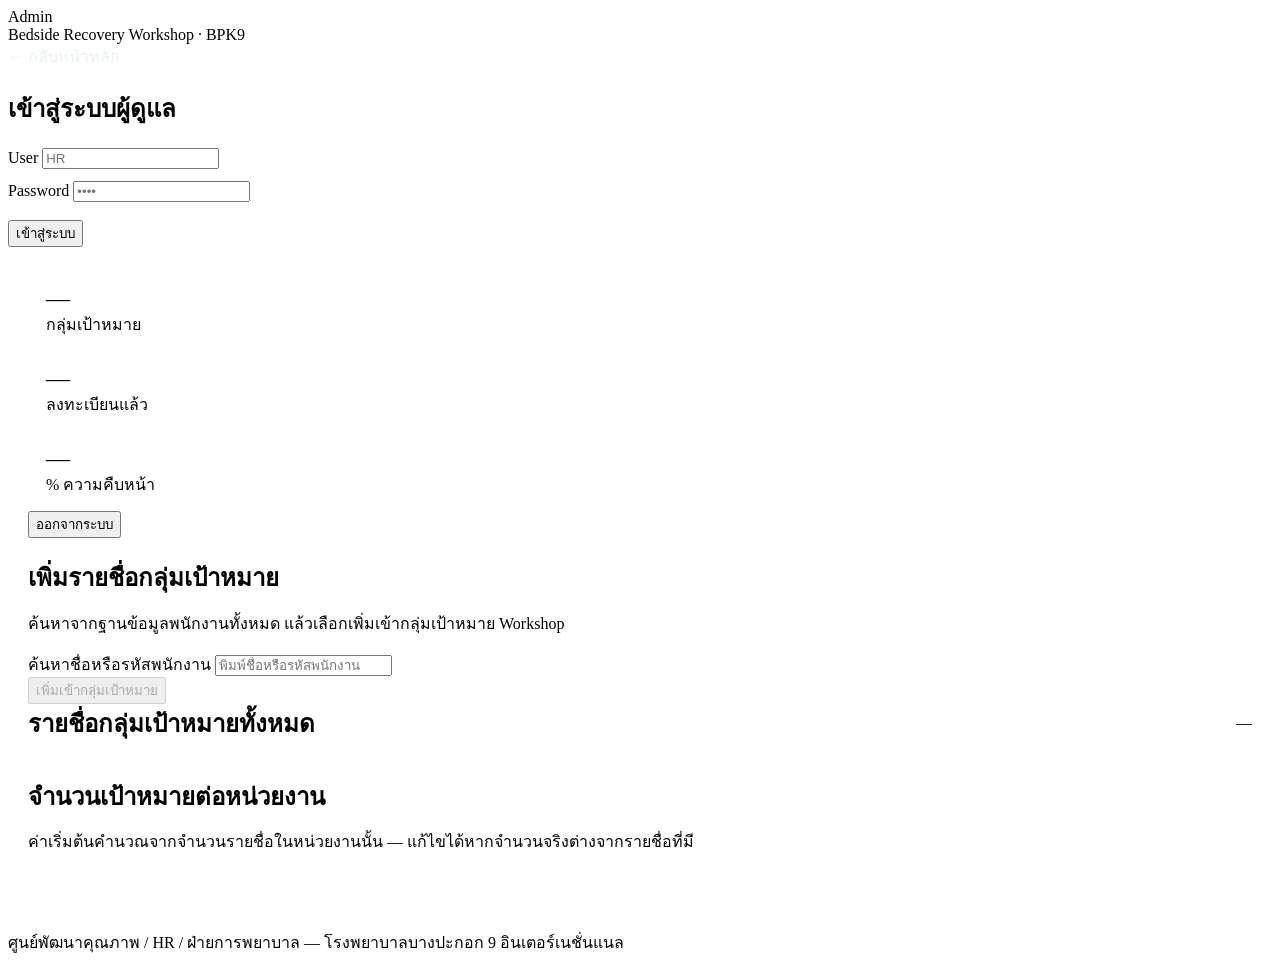
==== admin.html @ e4657b87 "Add files via upload" ====
<!DOCTYPE html>
<html lang="th">
<head>
<meta charset="UTF-8">
<meta name="viewport" content="width=device-width, initial-scale=1.0">
<title>Admin — Bedside Recovery Workshop | BPK9</title>
<link rel="stylesheet" href="css/style.css">
</head>
<body>

<header class="topbar">
  <div class="wrap">
    <div class="brand">
      <div class="mark"><span></span></div>
      <div class="brand-text">
        <div class="title">Admin</div>
        <div class="sub">Bedside Recovery Workshop · BPK9</div>
      </div>
    </div>
    <div>
      <a href="index.html" class="btn ghost small-btn" style="text-decoration:none;color:#EAF3F1;border-color:rgba(255,255,255,.4);">← กลับหน้าหลัก</a>
    </div>
  </div>
</header>

<!-- ===================== LOGIN ===================== -->
<div id="login-shell" class="login-shell">
  <div class="card login-card">
    <h2>เข้าสู่ระบบผู้ดูแล</h2>
    <div id="login-error" class="msg error hidden"></div>
    <div style="margin-top:12px;">
      <label for="login-user">User</label>
      <input type="text" id="login-user" placeholder="HR" onkeydown="if(event.key==='Enter')tryLogin()">
    </div>
    <div style="margin-top:12px;">
      <label for="login-pass">Password</label>
      <input type="password" id="login-pass" placeholder="••••" onkeydown="if(event.key==='Enter')tryLogin()">
    </div>
    <button class="btn block" style="margin-top:18px;" onclick="tryLogin()">เข้าสู่ระบบ</button>
  </div>
</div>

<!-- ===================== ADMIN CONTENT ===================== -->
<div id="admin-shell" class="wrap hidden" style="padding:24px 20px 60px;">
  <div id="admin-banner" class="msg hidden"></div>

  <div class="admin-actions">
    <div class="grid cols-3" style="flex:1;">
      <div class="card kpi" style="padding:14px 18px;">
        <div class="num" id="summary-total" style="font-size:1.5rem;">—</div>
        <div class="label">กลุ่มเป้าหมาย</div>
      </div>
      <div class="card kpi" style="padding:14px 18px;">
        <div class="num" id="summary-registered" style="font-size:1.5rem;">—</div>
        <div class="label">ลงทะเบียนแล้ว</div>
      </div>
      <div class="card kpi" style="padding:14px 18px;">
        <div class="num" id="summary-pct" style="font-size:1.5rem;">—</div>
        <div class="label">% ความคืบหน้า</div>
      </div>
    </div>
    <button class="btn ghost small-btn" onclick="logout()">ออกจากระบบ</button>
  </div>

  <div class="card">
    <h2>เพิ่มรายชื่อกลุ่มเป้าหมาย</h2>
    <p style="color:var(--ink-soft);margin-top:-6px;">ค้นหาจากฐานข้อมูลพนักงานทั้งหมด แล้วเลือกเพิ่มเข้ากลุ่มเป้าหมาย Workshop</p>
    <div class="field-row">
      <div class="autocomplete">
        <label for="add-emp-search">ค้นหาชื่อหรือรหัสพนักงาน</label>
        <input type="text" id="add-emp-search" placeholder="พิมพ์ชื่อหรือรหัสพนักงาน" oninput="onEmployeeSearchInput()">
        <div id="add-emp-suggestions" class="autocomplete-list hidden"></div>
      </div>
      <button id="add-emp-btn" class="btn amber" disabled onclick="addTargetEmployee()">เพิ่มเข้ากลุ่มเป้าหมาย</button>
    </div>
  </div>

  <div class="card">
    <div style="display:flex;justify-content:space-between;align-items:center;">
      <h2 style="margin:0;">รายชื่อกลุ่มเป้าหมายทั้งหมด</h2>
      <span class="pill" id="target-count-pill">—</span>
    </div>
    <div id="target-table" style="margin-top:14px;overflow:auto;"></div>
  </div>

  <div class="card">
    <h2>จำนวนเป้าหมายต่อหน่วยงาน</h2>
    <p style="color:var(--ink-soft);margin-top:-6px;">ค่าเริ่มต้นคำนวณจากจำนวนรายชื่อในหน่วยงานนั้น — แก้ไขได้หากจำนวนจริงต่างจากรายชื่อที่มี</p>
    <div id="dept-override-table" style="margin-top:14px;overflow:auto;"></div>
  </div>
</div>

<footer>
  ศูนย์พัฒนาคุณภาพ / HR / ฝ่ายการพยาบาล — โรงพยาบาลบางปะกอก 9 อินเตอร์เนชั่นแนล
</footer>

<script src="js/data.js"></script>
<script src="js/gas.js"></script>
<script src="js/admin.js"></script>
</body>
</html>
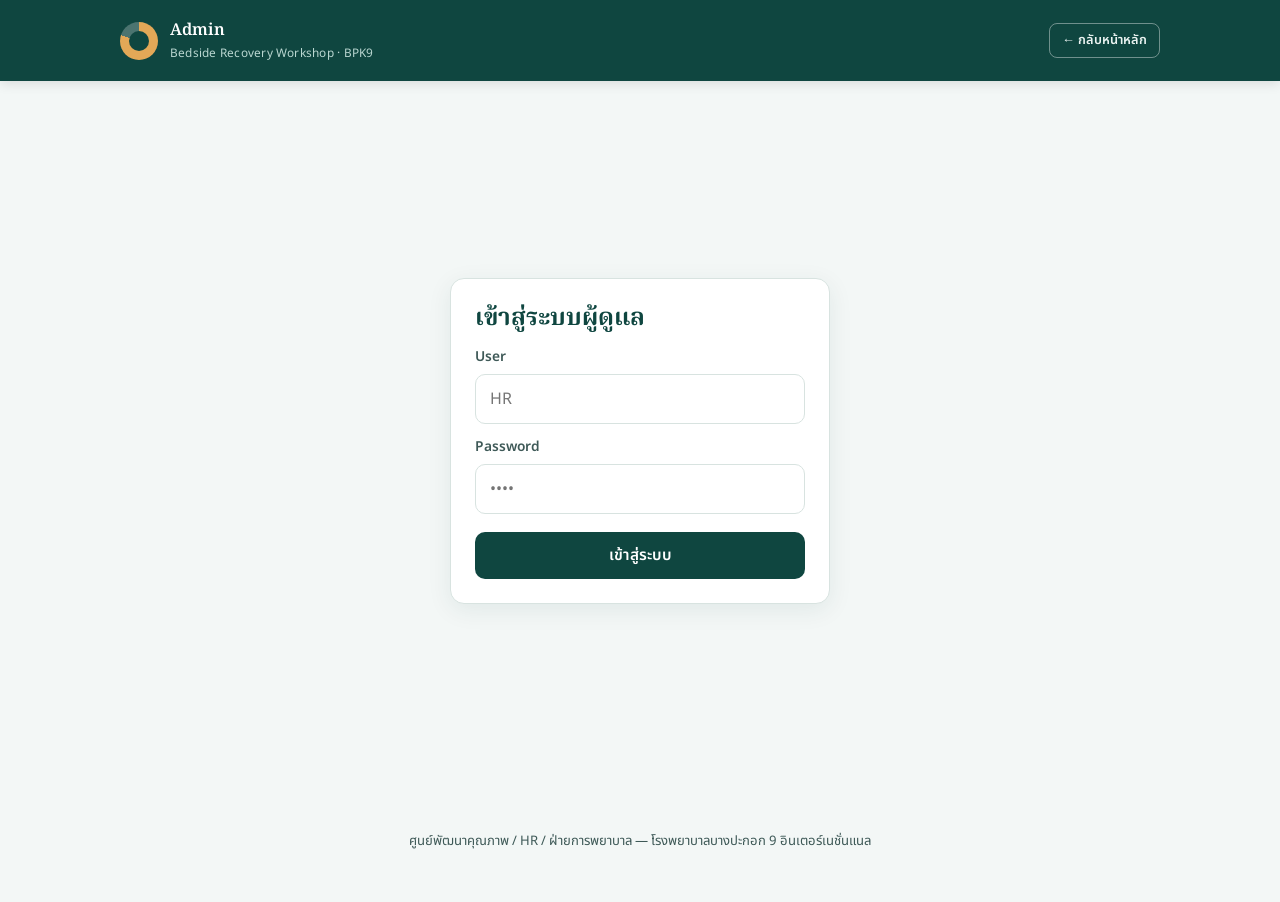
==== commit 5f8a2b2c: "Add files via upload" ====
--- a/admin.html
+++ b/admin.html
@@ -4,7 +4,238 @@
 <meta charset="UTF-8">
 <meta name="viewport" content="width=device-width, initial-scale=1.0">
 <title>Admin — Bedside Recovery Workshop | BPK9</title>
-<link rel="stylesheet" href="css/style.css">
+<style>
+@import url('https://fonts.googleapis.com/css2?family=Noto+Serif+Thai:wght@500;600;700&family=Noto+Sans+Thai:wght@300;400;500;600;700&family=IBM+Plex+Mono:wght@400;500;600&display=swap');
+
+:root{
+  --ink:#16302E;
+  --ink-soft:#3E5957;
+  --paper:#F3F7F6;
+  --paper-raised:#FFFFFF;
+  --teal-deep:#0F4640;
+  --teal-mid:#2E7D74;
+  --teal-pale:#DCEAE7;
+  --amber:#E3A857;
+  --amber-deep:#C6862F;
+  --brick:#C1443A;
+  --brick-pale:#F7E4E2;
+  --line:#D8E3E0;
+  --shadow: 0 6px 24px rgba(15,70,64,.08);
+  --radius: 14px;
+}
+
+*{box-sizing:border-box;}
+html{scroll-behavior:smooth;}
+body{
+  margin:0;
+  background:var(--paper);
+  color:var(--ink);
+  font-family:'Noto Sans Thai', sans-serif;
+  font-weight:400;
+  line-height:1.6;
+  -webkit-font-smoothing:antialiased;
+}
+h1,h2,h3,.display{
+  font-family:'Noto Serif Thai', serif;
+  color:var(--teal-deep);
+  margin:0 0 .4em;
+  line-height:1.3;
+}
+.mono{font-family:'IBM Plex Mono',monospace;}
+a{color:var(--teal-mid);}
+button{font-family:inherit;}
+
+/* focus visibility */
+:focus-visible{outline:3px solid var(--amber);outline-offset:2px;}
+
+@media (prefers-reduced-motion: reduce){
+  *{animation-duration:.01ms !important; transition-duration:.01ms !important;}
+}
+
+/* ---------- layout shell ---------- */
+.wrap{max-width:1080px;margin:0 auto;padding:0 20px;}
+
+.topbar{
+  background:var(--teal-deep);
+  color:#EAF3F1;
+  padding:18px 0;
+  position:sticky; top:0; z-index:40;
+  box-shadow:0 2px 12px rgba(0,0,0,.12);
+}
+.topbar .wrap{display:flex;align-items:center;justify-content:space-between;gap:16px;flex-wrap:wrap;}
+.brand{display:flex;align-items:center;gap:12px;}
+.brand .mark{
+  width:38px;height:38px;border-radius:50%;
+  background:conic-gradient(var(--amber) 0deg 288deg, rgba(255,255,255,.25) 288deg 360deg);
+  display:flex;align-items:center;justify-content:center;
+  flex:none;
+}
+.brand .mark span{width:20px;height:20px;border-radius:50%;background:var(--teal-deep);}
+.brand-text .title{font-family:'Noto Serif Thai',serif;font-weight:600;font-size:1.02rem;color:#fff;}
+.brand-text .sub{font-size:.74rem;color:#B9D6D0;letter-spacing:.02em;}
+
+.tabs{display:flex;gap:6px;background:rgba(255,255,255,.08);padding:4px;border-radius:999px;}
+.tabs button{
+  border:none;background:transparent;color:#CFE6E1;
+  padding:9px 16px;border-radius:999px;font-size:.9rem;cursor:pointer;
+  transition:background .18s,color .18s;
+}
+.tabs button.active{background:var(--amber);color:var(--teal-deep);font-weight:600;}
+.tabs button:hover:not(.active){background:rgba(255,255,255,.12);}
+
+/* ---------- hero ---------- */
+.hero{padding:56px 0 40px;position:relative;overflow:hidden;}
+.hero .eyebrow{
+  font-family:'IBM Plex Mono',monospace;font-size:.78rem;letter-spacing:.08em;
+  color:var(--brick); text-transform:uppercase; margin-bottom:10px; display:block;
+}
+.hero h1{font-size:clamp(1.6rem,3.4vw,2.5rem);max-width:16ch;}
+.hero p.lead{color:var(--ink-soft);max-width:56ch;font-size:1.02rem;}
+
+.loop-figure{
+  display:flex;align-items:center;justify-content:center;gap:0;
+  margin:34px 0 6px;flex-wrap:wrap;
+}
+.loop-step{
+  width:150px;text-align:center;position:relative;padding:0 6px;
+}
+.loop-step .n{
+  width:40px;height:40px;border-radius:50%;
+  background:var(--paper-raised);border:2px solid var(--teal-mid);
+  display:flex;align-items:center;justify-content:center;margin:0 auto 10px;
+  font-family:'IBM Plex Mono',monospace;font-weight:600;color:var(--teal-deep);
+}
+.loop-step:nth-child(5) .n{background:var(--amber);border-color:var(--amber-deep);color:var(--teal-deep);}
+.loop-step .t{font-size:.82rem;font-weight:600;color:var(--teal-deep);}
+.loop-arrow{color:var(--teal-mid);font-size:1.3rem;opacity:.55;margin:0 -4px;align-self:flex-start;margin-top:10px;}
+
+/* ---------- cards / sections ---------- */
+.section{padding:34px 0;}
+.card{
+  background:var(--paper-raised);
+  border:1px solid var(--line);
+  border-radius:var(--radius);
+  box-shadow:var(--shadow);
+  padding:24px;
+}
+.card + .card{margin-top:18px;}
+.grid{display:grid;gap:16px;}
+.grid.cols-2{grid-template-columns:1fr 1fr;}
+.grid.cols-3{grid-template-columns:repeat(3,1fr);}
+.grid.cols-4{grid-template-columns:repeat(4,1fr);}
+@media (max-width:820px){
+  .grid.cols-2,.grid.cols-3,.grid.cols-4{grid-template-columns:1fr 1fr;}
+}
+@media (max-width:560px){
+  .grid.cols-2,.grid.cols-3,.grid.cols-4{grid-template-columns:1fr;}
+  .tabs{width:100%;justify-content:space-between;}
+  .tabs button{flex:1;padding:9px 8px;font-size:.82rem;}
+}
+
+/* ---------- form controls ---------- */
+label{display:block;font-size:.86rem;font-weight:600;color:var(--ink-soft);margin-bottom:6px;}
+input[type=text],input[type=password],input[type=number],select{
+  width:100%;padding:12px 14px;border:1.5px solid var(--line);border-radius:10px;
+  font-size:1rem;font-family:inherit;background:#fff;color:var(--ink);
+}
+input:focus,select:focus{border-color:var(--teal-mid);}
+.btn{
+  display:inline-flex;align-items:center;justify-content:center;gap:8px;
+  background:var(--teal-deep);color:#fff;border:none;border-radius:10px;
+  padding:12px 22px;font-size:.96rem;font-weight:600;cursor:pointer;
+  transition:transform .12s,background .15s;
+}
+.btn:hover{background:var(--teal-mid);}
+.btn:active{transform:scale(.98);}
+.btn.amber{background:var(--amber);color:var(--teal-deep);}
+.btn.amber:hover{background:var(--amber-deep);color:#fff;}
+.btn.ghost{background:transparent;color:var(--teal-deep);border:1.5px solid var(--teal-mid);}
+.btn.ghost:hover{background:var(--teal-pale);}
+.btn.brick{background:var(--brick);color:#fff;}
+.btn.brick:hover{background:#a63730;}
+.btn[disabled]{opacity:.5;cursor:not-allowed;}
+.btn.block{width:100%;}
+
+.field-row{display:flex;gap:10px;align-items:flex-end;}
+.field-row > div:first-child{flex:1;}
+
+/* ---------- employee result card ---------- */
+.emp-card{
+  background:var(--teal-pale);border:1px solid #BEDAD4;border-radius:12px;padding:16px 18px;
+  display:flex;justify-content:space-between;align-items:center;gap:12px;flex-wrap:wrap;
+}
+.emp-card .name{font-weight:700;color:var(--teal-deep);font-size:1.05rem;}
+.emp-card .meta{color:var(--ink-soft);font-size:.88rem;}
+
+.msg{padding:12px 16px;border-radius:10px;font-size:.9rem;margin-top:10px;}
+.msg.error{background:var(--brick-pale);color:var(--brick);}
+.msg.ok{background:var(--teal-pale);color:var(--teal-deep);}
+.msg.warn{background:#FDF2DE;color:var(--amber-deep);}
+
+/* ---------- round picker ---------- */
+.round-groups{display:flex;flex-direction:column;gap:20px;}
+.round-date-label{
+  font-family:'IBM Plex Mono',monospace;font-size:.8rem;color:var(--ink-soft);
+  text-transform:uppercase;letter-spacing:.04em;margin-bottom:8px;display:block;
+}
+.round-cards{display:grid;grid-template-columns:1fr 1fr;gap:12px;}
+@media (max-width:560px){.round-cards{grid-template-columns:1fr;}}
+.round-card{
+  border:1.5px solid var(--line);border-radius:12px;padding:14px 16px;cursor:pointer;
+  transition:border-color .15s, background .15s; background:#fff;
+}
+.round-card:hover{border-color:var(--teal-mid);}
+.round-card.selected{border-color:var(--amber-deep);background:#FFF7EA;}
+.round-card.full{opacity:.55;cursor:not-allowed;}
+.round-card .time{font-weight:700;color:var(--teal-deep);font-family:'IBM Plex Mono',monospace;}
+.round-card .cap{font-size:.82rem;color:var(--ink-soft);margin-top:4px;}
+.round-card .bar{height:5px;background:var(--line);border-radius:3px;margin-top:8px;overflow:hidden;}
+.round-card .bar i{display:block;height:100%;background:var(--teal-mid);}
+.round-card.full .bar i{background:var(--brick);}
+
+/* ---------- KPI ---------- */
+.kpi{padding:20px;text-align:left;}
+.kpi .num{font-family:'IBM Plex Mono',monospace;font-size:2.1rem;font-weight:600;color:var(--teal-deep);}
+.kpi .label{color:var(--ink-soft);font-size:.86rem;margin-top:4px;}
+
+/* ---------- table ---------- */
+table{width:100%;border-collapse:collapse;font-size:.92rem;}
+th,td{text-align:left;padding:10px 12px;border-bottom:1px solid var(--line);}
+th{color:var(--ink-soft);font-weight:600;font-size:.8rem;text-transform:uppercase;letter-spacing:.03em;}
+tr:last-child td{border-bottom:none;}
+
+.dept-row .bar-outer{background:var(--line);border-radius:6px;height:10px;overflow:hidden;margin-top:6px;}
+.dept-row .bar-inner{height:100%;background:var(--teal-mid);}
+.dept-pct{font-family:'IBM Plex Mono',monospace;font-weight:600;color:var(--teal-deep);}
+
+/* ---------- search ---------- */
+.search-result{margin-top:16px;}
+.status-badge{
+  display:inline-block;padding:4px 12px;border-radius:999px;font-size:.82rem;font-weight:600;
+}
+.status-badge.registered{background:var(--teal-pale);color:var(--teal-deep);}
+.status-badge.pending{background:var(--brick-pale);color:var(--brick);}
+
+footer{padding:30px 0 50px;color:var(--ink-soft);font-size:.82rem;text-align:center;}
+
+/* ---------- admin ---------- */
+.login-shell{min-height:80vh;display:flex;align-items:center;justify-content:center;padding:20px;}
+.login-card{max-width:380px;width:100%;}
+.admin-actions{display:flex;justify-content:space-between;align-items:center;margin-bottom:18px;flex-wrap:wrap;gap:10px;}
+.pill{background:var(--teal-pale);color:var(--teal-deep);padding:3px 10px;border-radius:999px;font-size:.76rem;font-weight:600;}
+.small-btn{padding:6px 12px;font-size:.8rem;border-radius:8px;}
+.tag-remove{background:var(--brick);color:#fff;border:none;border-radius:8px;padding:6px 10px;font-size:.78rem;cursor:pointer;}
+.tag-remove:hover{background:#a63730;}
+.autocomplete{position:relative;}
+.autocomplete-list{
+  position:absolute;top:100%;left:0;right:0;background:#fff;border:1px solid var(--line);
+  border-radius:10px;box-shadow:var(--shadow);max-height:260px;overflow:auto;z-index:20;margin-top:4px;
+}
+.autocomplete-item{padding:10px 14px;cursor:pointer;font-size:.9rem;}
+.autocomplete-item:hover{background:var(--teal-pale);}
+.hidden{display:none !important;}
+
+</style>
 </head>
 <body>
 
@@ -94,8 +325,340 @@
   ศูนย์พัฒนาคุณภาพ / HR / ฝ่ายการพยาบาล — โรงพยาบาลบางปะกอก 9 อินเตอร์เนชั่นแนล
 </footer>
 
-<script src="js/data.js"></script>
-<script src="js/gas.js"></script>
-<script src="js/admin.js"></script>
+<script>
+// Auto-generated data — employee records embedded client-side
+const TARGET_EMPLOYEES = [{"id": "95603550", "name": "นางสาวอภิวรรณ์ จันทิ", "position": "ผู้ช่วยพยาบาล(PN)3", "dept": "ศูนย์ระบบทางเดินอาหาร ชั้น 10"}, {"id": "95402653", "name": "นางสาวจินตนา สายแสน", "position": "ผู้ช่วยพยาบาล(อาวุโส)", "dept": "ห้องฉุกเฉิน"}, {"id": "95302044", "name": "นางสาวมลฤดี คำบึงกลาง", "position": "ผู้ช่วยพยาบาล(อาวุโส)", "dept": "ห้องฉุกเฉิน"}, {"id": "95302190", "name": "นางสาววิมล ไชยสุวรรณ", "position": "ผู้ช่วยพยาบาล(อาวุโส)", "dept": "ห้องฉุกเฉิน"}, {"id": "95603748", "name": "นางสาวธนารัตน์ รอดยี่หก", "position": "ผู้ช่วยพยาบาล(PN)3", "dept": "ห้องฉุกเฉิน"}, {"id": "93700080", "name": "นางสาวทริสดี ถนอมนุช", "position": "ผู้ช่วยพยาบาล(PN)", "dept": "OPD ศัลยกรรม"}, {"id": "95503280", "name": "นางสาวจิราพร จันทร์สร้อย", "position": "ผู้ช่วยพยาบาล(PN) 2", "dept": "OPD ศัลยกรรม"}, {"id": "95402655", "name": "นางสาวสาวิตรี มหาเสนา", "position": "ผู้ช่วยพยาบาล(PN)", "dept": "ศูนย์ผิวหนังและศัลยกรรมตกแต่ง"}, {"id": "93300085", "name": "นางสาวนุชธิดา ศรีม่วง", "position": "ผู้ช่วยพยาบาล(PN)", "dept": "Ward 9"}, {"id": "94800712", "name": "นางสาวสุภาพร ตาลทรัพย์", "position": "ผู้ช่วยพยาบาล(PN)", "dept": "Ward 7"}, {"id": "94900497", "name": "นางสาววงษ์ลักษ์ พิมดา", "position": "ผู้ช่วยพยาบาล(PN)", "dept": "Ward 9"}, {"id": "95101523", "name": "นางสาวพรทิวา โคตรสีดา", "position": "ผู้ช่วยพยาบาล(PN)", "dept": "Ward 7"}, {"id": "95402394", "name": "นางสาวนงนิจ ยันตะคุ", "position": "ผู้ช่วยพยาบาล(PN)", "dept": "Ward 9"}, {"id": "95503144", "name": "นางสาวจริยา เพ็ชรทอง", "position": "ผู้ช่วยพยาบาล(PN)", "dept": "Ward 7"}, {"id": "95001048", "name": "นางศิรดา บุษบง", "position": "ผู้ช่วยพยาบาล(PN)", "dept": "Ward 10"}, {"id": "94300087", "name": "นางสาวน้ำผึ้ง มาลำโกน", "position": "ผู้ช่วยพยาบาล(อาวุโส)", "dept": "ศูนย์ระบบทางเดินอาหาร ชั้น 10"}, {"id": "95301958", "name": "นางสาววีรยา เจริญพร", "position": "ผู้ช่วยพยาบาล(PN)", "dept": "Ward 12"}, {"id": "95402572", "name": "นางสาวศรัญญา ภูมิฐาน", "position": "ผู้ช่วยพยาบาล(PN)", "dept": "Ward 12"}, {"id": "95402571", "name": "นางสาวสุดารัตน์ มะลิพรม", "position": "ผู้ช่วยพยาบาล(PN)", "dept": "Ward 12"}, {"id": "95302100", "name": "นางสาวปนัดดา จันทะขาน", "position": "ผู้ช่วยพยาบาล(PN)", "dept": "Ward 10"}, {"id": "95603597", "name": "นางสาวนุรฮายาตี ยูโซะ", "position": "ผู้ช่วยพยาบาล(PN)", "dept": "Ward 10"}, {"id": "95402460", "name": "นางสาวสุมาลี พรมรัตน์", "position": "ผู้ช่วยพยาบาล(PN)", "dept": "Ward 9"}, {"id": "95603675", "name": "นางสาวศิริประภา โพสาขา", "position": "ผู้ช่วยพยาบาล(PN)", "dept": "Ward 9"}, {"id": "95503084", "name": "นายธีระศักดิ์ กันอินทร์", "position": "ผู้ช่วยนักรังสีเทคนิค (PN)", "dept": "รังสีวิทยา"}, {"id": "95603624", "name": "นางสาวทศพร บุญขาว", "position": "ผู้ช่วยนักรังสีเทคนิค (อาวุโส)", "dept": "รังสีวิทยา"}, {"id": "95201789", "name": "นายสุธี ปูนกลาง", "position": "ผู้ช่วยพยาบาล(อาวุโส)", "dept": "ห้องฉุกเฉิน"}, {"id": "95703909", "name": "นายไชยวัฒน์ วิชัยวงษ์", "position": "ผู้ช่วยพยาบาล(PN)", "dept": "ห้องฉุกเฉิน"}, {"id": "95804268", "name": "นางสาววรรณิภา สกุลซ้ง", "position": "ผู้ช่วยพยาบาล(PN)", "dept": "ศูนย์ผิวหนังและศัลยกรรมตกแต่ง"}, {"id": "95804440", "name": "นางสาวสุนิสา สงวนทอง", "position": "ผู้ช่วยพยาบาล(PN)", "dept": "Ward 9"}, {"id": "95804515", "name": "นายกฤติน สัตะพัน", "position": "ผู้ช่วยนักกายภาพบำบัด(PN)", "dept": "กายภาพบำบัด"}, {"id": "95904555", "name": "นางสาวอัจฉรา สีโนนสูง", "position": "ผู้ช่วยพยาบาล(PN)", "dept": "Ward 12"}, {"id": "95904635", "name": "นางสาวอัมพร คนไหว", "position": "ผู้ช่วยพยาบาล(PN)", "dept": "Ward 10"}, {"id": "96004949", "name": "นางสาวอภิญญา ภูโคกยาง", "position": "ผู้ช่วยพยาบาล(PN)", "dept": "Ward 10"}, {"id": "96005004", "name": "นางสาวรังสินี ทองอ่อน", "position": "ผู้ช่วยพยาบาล(PN)", "dept": "Ward 12"}, {"id": "96005095", "name": "นางสาวกฤษณา ต๊ะชา", "position": "ผู้ช่วยนักกายภาพบำบัด", "dept": "กายภาพบำบัด"}, {"id": "96105116", "name": "นางสาวพิภัสนีย์ สังข์ป้อม", "position": "ผู้ช่วยพยาบาล(PN)", "dept": "Ward 9"}, {"id": "96105209", "name": "นางสาวอมรรัตน์ ผาลารักษ์", "position": "ผู้ช่วยพยาบาล(PN)", "dept": "รังสีวิทยา"}, {"id": "96105275", "name": "นางสาวณิชกานต์ พยังเค", "position": "ผู้ช่วยพยาบาล(PN)", "dept": "Ward 12"}, {"id": "96105387", "name": "นางสาวมินตรา สุดวิลัย", "position": "ผู้ช่วยพยาบาล(PN)", "dept": "Ward 10"}, {"id": "96205451", "name": "นางสาวภวิษย์พร สุวรรณไตรย์", "position": "ผู้ช่วยพยาบาล(PN)", "dept": "ศูนย์ผิวหนังและศัลยกรรมตกแต่ง"}, {"id": "96205705", "name": "นางสาวชไมพร ทีพุทธา", "position": "ผู้ช่วยนักรังสีเทคนิค", "dept": "รังสีวิทยา"}, {"id": "96305786", "name": "นางสาวสุวนันท์ สุขเสนา", "position": "ผู้ช่วยนักรังสีเทคนิค", "dept": "รังสีวิทยา"}, {"id": "96305809", "name": "นางสาวปิยธิดา กิ่วไธสง", "position": "ผู้ช่วยพยาบาล(PN)", "dept": "Ward 12"}, {"id": "96405847", "name": "นายนนทกานต์ แก้วมาตร", "position": "ผู้ช่วยพยาบาล(PN)", "dept": "ห้องฉุกเฉิน"}, {"id": "96506015", "name": "นางสาววริยา กานุวงค์", "position": "ผู้ช่วยนักรังสีเทคนิค", "dept": "รังสีวิทยา"}, {"id": "96506211", "name": "นางสาวพิลาพร กันกระโทก", "position": "ผู้ช่วยพยาบาล(PN)", "dept": "Ward 9"}, {"id": "96506292", "name": "นางสาวภัทลัดดา เอกตาแสง", "position": "ผู้ช่วยพยาบาล(PN)", "dept": "Ward 7"}, {"id": "96506287", "name": "นางสาวภุมรา อันทะชัย", "position": "ผู้ช่วยพยาบาล(PN)", "dept": "ห้องฉุกเฉิน"}, {"id": "96506311", "name": "นางสาวประภัสสร สีทาดี", "position": "ผู้ช่วยพยาบาล(PN)", "dept": "ห้องฉุกเฉิน"}, {"id": "96506315", "name": "นางสาวรสติยา บุพเต", "position": "ผู้ช่วยพยาบาล(PN)", "dept": "Ward 10"}, {"id": "96506318", "name": "นางสาวสิริวิภาพรรณ อุทธไชย", "position": "ผู้ช่วยพยาบาล(PN)", "dept": "Ward 9"}, {"id": "96606419", "name": "นางสาววรรณิศา หอมจันดี", "position": "ผู้ช่วยพยาบาล(PN)", "dept": "OPD ศัลยกรรม"}, {"id": "96606437", "name": "นางสาวดวงกมล จันทะขาน", "position": "ผู้ช่วยพยาบาล(PN)", "dept": "Ward 9"}, {"id": "96606439", "name": "นางสุพรรษา วงศ์หิรัณย์โชค", "position": "ผู้ช่วยพยาบาล(PN)", "dept": "ศูนย์ผิวหนังและศัลยกรรมตกแต่ง"}, {"id": "96606657", "name": "นางสาววาสนา รอมาลี", "position": "ผู้ช่วยนักรังสีเทคนิค", "dept": "รังสีวิทยา"}, {"id": "96606666", "name": "นางสาวสุรางคนา ใจนัน", "position": "ผู้ช่วยพยาบาล(PN)", "dept": "ศูนย์ผิวหนังและศัลยกรรมตกแต่ง"}, {"id": "96606672", "name": "นางสาวศิริวิมล จิตต์แสง", "position": "ผู้ช่วยพยาบาล(PN)", "dept": "Ward 12"}, {"id": "96606682", "name": "นางสาวสุวรรณา มงคล", "position": "ผู้ช่วยพยาบาล(PN)", "dept": "ศูนย์ผิวหนังและศัลยกรรมตกแต่ง"}, {"id": "96606685", "name": "นางสาวอนุธิดา งามเฉลียว", "position": "ผู้ช่วยพยาบาล(PN)", "dept": "Ward 12"}, {"id": "96706706", "name": "นางสาวชลธิชา พุ่มนิคม", "position": "ผู้ช่วยพยาบาล(PN)", "dept": "Ward 7"}, {"id": "96706809", "name": "นางสาวจุฑามาศ วิชัยวงศ์", "position": "ผู้ช่วยพยาบาล(PN)", "dept": "OPD ศัลยกรรม"}, {"id": "P992650", "name": "นางสาวภัณฑิรา อิ่มใจ", "position": "ผู้ช่วยพยาบาล(PN)", "dept": "ห้องฉุกเฉิน"}, {"id": "96706892", "name": "นางสาวสุพิชชา ยอดเมือง", "position": "ผู้ช่วยนักรังสีเทคนิค", "dept": "รังสีวิทยา"}, {"id": "P992741", "name": "นางณิชมณฑ์ ทองประเสริฐ", "position": "ผู้ช่วยนักรังสีเทคนิค", "dept": "รังสีวิทยา"}, {"id": "P992747", "name": "นางสาวมาลี เวนะ", "position": "พนักงานผู้ช่วยเหลือผู้ป่วย(NA)", "dept": "Ward 10"}, {"id": "96806949", "name": "นางสาวนัจมีย์ เสมะ", "position": "ผู้ช่วยพยาบาล(PN)", "dept": "Ward 9"}, {"id": "96806959", "name": "นางสาวพัชนี สินมาก", "position": "ผู้ช่วยพยาบาล(PN)", "dept": "Ward 10"}, {"id": "96806941", "name": "นางสาวรุสลีนา อาแว", "position": "ผู้ช่วยพยาบาล(PN)", "dept": "Ward 10"}, {"id": "96806983", "name": "นางสาววนิดา ไชยสุวรรณ", "position": "ผู้ช่วยพยาบาล(PN)", "dept": "Ward 10"}, {"id": "96806982", "name": "นางสาวนิภาพร ภูยาดวง", "position": "ผู้ช่วยพยาบาล(PN)", "dept": "OPD ศัลยกรรม"}, {"id": "96806993", "name": "นางสาวจิรัชญา  พลเมืองจันทร์", "position": "ผู้ช่วยพยาบาล(PN)", "dept": "Ward 9"}, {"id": "96806997", "name": "นางสาววิรัชนันท์  สุพรรณา", "position": "ผู้ช่วยพยาบาล(PN)", "dept": "Ward 7"}, {"id": "96907146", "name": "นางสาวเบญญาภา สร้อยสด", "position": "ผู้ช่วยนักรังสีเทคนิค", "dept": "รังสีวิทยา"}, {"id": "96907154", "name": "นางสาวอาภารัตน์ แสงสุมาตร", "position": "ผู้ช่วยพยาบาล(PN)", "dept": "ศูนย์ผิวหนังและศัลยกรรมตกแต่ง"}];
+const ALL_EMPLOYEES = [{"id": "95402647", "name": "นางสาวเบญจภรณ์ ยอดอิน", "position": "ผู้ช่วยพยาบาล(PN)3", "dept": "แผนก OPD อายุรกรรม"}, {"id": "95101347", "name": "นางสาวรอฎียะห์ สือแม", "position": "เจ้าหน้าที่ประสานงาน(อาหรับ)", "dept": "แผนกการตลาดต่างประเทศ(Arab)"}, {"id": "95603640", "name": "นายอิทธิพล แสงมาน", "position": "เจ้าหน้าที่ประสานงาน(อาหรับ)", "dept": "แผนกการตลาดต่างประเทศ(Arab)"}, {"id": "95001232", "name": "นางสาวมารีนา ดอเลาะ", "position": "พยาบาล(RN)", "dept": "ศูนย์ระบบทางเดินอาหารและตับ"}, {"id": "95001220", "name": "นางสาวนาซาตี สะมาแอ", "position": "เจ้าหน้าที่ประสานงาน(อาหรับ)(PN)", "dept": "แผนกการตลาดต่างประเทศ(Arab)"}, {"id": "95503218", "name": "นางสาวรอฎียะห์ สุขสำราญ", "position": "เลขานุการ (อาวุโส) ฝ่าย สายงานการตลาดต่างประเทศ", "dept": "สายงานบริหารการต่างประเทศ"}, {"id": "95603469", "name": "นางพัชรี กาญจนกันติ", "position": "พยาบาลวิชาชีพ(Medical Report)", "dept": "แผนกประสานงานองค์กรและเอกสารทางการแพทย์"}, {"id": "95603456", "name": "นางสาวณมลชนก ร้อยผง", "position": "นักวิชาการส่งเสริมสุขภาพ", "dept": "ศูนย์หัวใจ"}, {"id": "95402348", "name": "นายนิมิตร สุรพงศานุรักษ์", "position": "เจ้าหน้าที่ออกหน่วย(PN)", "dept": "แผนกออกหน่วยB9KOM"}, {"id": "95502746", "name": "นางสาวยุวดี พูนภิญโญ", "position": "ผู้ช่วยพยาบาล(PN)", "dept": "ศูนย์สมองและระบบประสาท"}, {"id": "95302058", "name": "นางสาวสโรชา ภูยาธร", "position": "หัวหน้าทีมออกหน่วย", "dept": "แผนกออกหน่วยB9KOM"}, {"id": "95502878", "name": "นางอำไพ ลิ้มวรนันท์", "position": "เลขานุการ (อาวุโส)", "dept": "สำนักผู้อำนวยการ"}, {"id": "95603550", "name": "นางสาวอภิวรรณ์ จันทิ", "position": "ผู้ช่วยพยาบาล(PN)3", "dept": "ศูนย์ระบบทางเดินอาหารและตับ"}, {"id": "95503243", "name": "นางสาวยัสตานา นิทอง", "position": "นักวิชาการส่งเสริมสุขภาพ", "dept": "แผนกหน่วยส่องกล้องระบบทางเดินอาหาร"}, {"id": "95603450", "name": "นางสาวอลิสา มนต์ปราณีต", "position": "นักวิชาการส่งเสริมสุขภาพ (อาวุโส)", "dept": "ศูนย์ตรวจสุขภาพ (Check up)"}, {"id": "95603449", "name": "นางสาวจิราพร กระแสโสม", "position": "เจ้าหน้าที่ลงรหัสโรค", "dept": "แผนกเวชสถิติ"}, {"id": "95603687", "name": "นายวิชัย ไชยหานิจ", "position": "นักวิชาการส่งเสริมสุขภาพ", "dept": "แผนกออกหน่วยB9KOM"}, {"id": "95603755", "name": "นางสาวรัตนา จรเด็จ", "position": "นักวิชาการส่งเสริมสุขภาพ", "dept": "ศูนย์พัฒนาการเด็กBe Smart Center"}, {"id": "94300543", "name": "นางสาวสมฤดี หนองยาง", "position": "ผู้ช่วยพยาบาล(PN)", "dept": "BPK9 Wellness"}, {"id": "95402317", "name": "นางสาวนริศรา คำแก้ว", "position": "รักษาการผู้อำนวยการสายงานพยาบาล", "dept": "สายงานพยาบาล"}, {"id": "94700477", "name": "นางสาวนพเกล้า โพธิ์คำ", "position": "พยาบาล(RN)", "dept": "แผนกห้องฉุกเฉิน"}, {"id": "95402653", "name": "นางสาวจินตนา สายแสน", "position": "ผู้ช่วยพยาบาล(อาวุโส)", "dept": "แผนกห้องฉุกเฉิน"}, {"id": "95302044", "name": "นางสาวมลฤดี คำบึงกลาง", "position": "ผู้ช่วยพยาบาล(อาวุโส)", "dept": "แผนกห้องฉุกเฉิน"}, {"id": "95302190", "name": "นางสาววิมล ไชยสุวรรณ", "position": "ผู้ช่วยพยาบาล(อาวุโส)", "dept": "แผนกห้องฉุกเฉิน"}, {"id": "95302055", "name": "นายวุฒิชัย ตอนสี", "position": "พยาบาล(RN)", "dept": "แผนกห้องฉุกเฉิน"}, {"id": "95603748", "name": "นางสาวธนารัตน์ รอดยี่หก", "position": "ผู้ช่วยพยาบาล(PN)3", "dept": "แผนกห้องฉุกเฉิน"}, {"id": "95503162", "name": "นางสาววิภาดา ไชยบุบผา", "position": "ผู้จัดการแผนกOPD ศัลยกรรมและOPDศัลยกรรมกระดูก", "dept": "แผนก OPD ศัลยกรรมกระดูกและข้อ"}, {"id": "93700080", "name": "นางสาวทริสดี ถนอมนุช", "position": "ผู้ช่วยพยาบาล(PN)", "dept": "แผนก OPD ศัลยกรรม"}, {"id": "94700374", "name": "นางสายใจ คงอินทร์", "position": "ผู้ช่วยพยาบาล(อาวุโส)", "dept": "แผนก OPD ศัลยกรรมกระดูกและข้อ"}, {"id": "94900901", "name": "นางสาวเดือนเพ็ญ กมล", "position": "ผู้ช่วยพยาบาล(PN)3", "dept": "แผนก OPD ศัลยกรรมกระดูกและข้อ"}, {"id": "95503123", "name": "นางสาวภาวดี วรสาร", "position": "ผู้ช่วยพยาบาล(PN)", "dept": "แผนกออกหน่วยB9KOM"}, {"id": "95503280", "name": "นางสาวจิราพร จันทร์สร้อย", "position": "ผู้ช่วยพยาบาล(PN) 2", "dept": "แผนก OPD ศัลยกรรม"}, {"id": "95001115", "name": "นางระวีวรรณ ภู่วรวรรณ", "position": "ผู้จัดการศูนย์พัฒนาการเด็กBe Smart Center", "dept": "ศูนย์พัฒนาการเด็กBe Smart Center"}, {"id": "95201687", "name": "นางสาวสุจิตรา สุเมธกุล", "position": "ผู้ช่วยพยาบาล(อาวุโส)", "dept": "แผนก OPD อายุรกรรม"}, {"id": "95001051", "name": "นางสาวบุษยมาศ กาลเขว้า", "position": "ผู้จัดการแผนกกุมารเวช", "dept": "แผนก OPD กุมารเวช"}, {"id": "94300081", "name": "นางสาวจรรยา  มาศเขื่อนขันธ์", "position": "พนักงานผู้ช่วยเหลือผู้ป่วย(อาวุโส)", "dept": "ศูนย์ตรวจสุขภาพ (Check up)"}, {"id": "95302187", "name": "นางสาวหทัยชนก จตุรวัฒนา", "position": "เจ้าหน้าที่ธุรการ", "dept": "ศูนย์ตรวจสุขภาพ (Check up)"}, {"id": "95101344", "name": "นางสาวพัชรินทร์ ปันไธสง", "position": "รองผู้จัดการแผนกออกหน่วยตรวจสุขภาพ(B9KOM)", "dept": "แผนกออกหน่วยB9KOM"}, {"id": "95301902", "name": "นางสาวจิรวรรณ จันทรวงศากุล", "position": "ผู้จัดการแผนกผู้ป่วยวิกฤตหัวใจ และผู้จัดการแผนกผู้ป่วยหนัก", "dept": "แผนก ICU"}, {"id": "95502874", "name": "นางสาวมณธิชา พญาคำ", "position": "พยาบาล(RN)", "dept": "แผนก ICU"}, {"id": "95603531", "name": "นางสาวสุนารี ฤาเดช", "position": "พยาบาล(RN)", "dept": "แผนก Cath Lab"}, {"id": "95603507", "name": "นางสาวลักษ์ศณา แสงโพธิ์", "position": "พยาบาล(RN)", "dept": "แผนก ICU"}, {"id": "95603541", "name": "นางสาวจินตนา ทวีโภค", "position": "พยาบาล(RN)", "dept": "แผนก CCU"}, {"id": "95603515", "name": "นางสาวปจิตรา จิตต์อุทัศน์", "position": "พยาบาล(RN)", "dept": "แผนก Cath Lab"}, {"id": "93800073", "name": "นางสาวจินตนา เนาวเศษ", "position": "พยาบาล(RN)", "dept": "Ward 10 B"}, {"id": "94900953", "name": "นางสาวปวีณา พัฒนจักร", "position": "หัวหน้าเลขานุการสายงานการพยาบาล", "dept": "สายงานพยาบาล"}, {"id": "95201718", "name": "นางสาวรัตนาพร โพธิ์ภักดี", "position": "พยาบาล(RN)", "dept": "Ward 7"}, {"id": "95302068", "name": "นางสาวรัตติกาล เสร็จสิ้น", "position": "ผู้ช่วยพยาบาล(PN)", "dept": "แผนก ICU"}, {"id": "95402675", "name": "นางสาวสุพัตรา ถวายสินธุ์", "position": "ผู้ช่วยพยาบาล(PN)", "dept": "แผนกหู คอ จมูก"}, {"id": "95503199", "name": "นางสาวอัจฉรา จงรัมย์", "position": "ผู้ช่วยพยาบาล(PN)", "dept": "แผนก CCU"}, {"id": "94700415", "name": "นางสาวกนิษฐา โชตินอก", "position": "พยาบาล(RN)", "dept": "แผนก Cath Lab"}, {"id": "95001223", "name": "นางประกายดาว กลิ่มสุข", "position": "ผู้ช่วยพยาบาล(อาวุโส)", "dept": "แผนก OPD กุมารเวช"}, {"id": "94800619", "name": "นางสาวน้ำฝน สุภา", "position": "ผู้จัดการแผนกทารกแรกเกิด", "dept": "แผนกทารกแรกเกิด"}, {"id": "95402293", "name": "นางสาววัลภา สิทธิศาสตร์", "position": "พยาบาล(RN)", "dept": "แผนกทารกแรกเกิด"}, {"id": "95503236", "name": "นางสาวพรทิพย์ จันทะมาตย์", "position": "ผู้ช่วยพยาบาล(PN)", "dept": "แผนกทารกแรกเกิด"}, {"id": "95302103", "name": "นางสาวเนตรดาว อนุภาพ", "position": "พยาบาล(RN)", "dept": "แผนกทารกแรกเกิด"}, {"id": "95302066", "name": "นางสาวสิริพร สิงห์ซอม", "position": "ผู้ช่วยพยาบาล(PN)", "dept": "แผนกทารกแรกเกิด"}, {"id": "95101423", "name": "นายพิชิต โพธิ์พยัคฆ์", "position": "พยาบาล(RN)", "dept": "แผนกห้องผ่าตัด"}, {"id": "95603506", "name": "นายเมธาวี ศรีภิรมย์", "position": "พยาบาล(RN)", "dept": "แผนกหน่วยส่องกล้องระบบทางเดินอาหาร"}, {"id": "95302073", "name": "นางสาวสายฤทัย ศรีคำจีน", "position": "ผู้ช่วยพยาบาล(PN) 2", "dept": "แผนก OPD จักษุ"}, {"id": "95302051", "name": "นายศรีสุวรรณ ตั้งวงศ์ทอง", "position": "ผู้ช่วยพยาบาล(อาวุโส)", "dept": "แผนกหน่วยส่องกล้องระบบทางเดินอาหาร"}, {"id": "94700351", "name": "นางสาวสมคิด แก้ววงษา", "position": "ผู้ช่วยพยาบาล(PN)", "dept": "แผนกห้องผ่าตัด"}, {"id": "95402509", "name": "นางสาวจรัสศรี สุขแสวง", "position": "ผู้ช่วยพยาบาล(PN)", "dept": "แผนกสูตินรีเวช"}, {"id": "95402587", "name": "นางสาวเกศรินทร์ อินทจักร์", "position": "ผู้ช่วยพยาบาล(PN)", "dept": "แผนกห้องผ่าตัด"}, {"id": "95402588", "name": "นางสาวดวงเดือน อิสโร", "position": "ผู้ช่วยพยาบาล(PN)", "dept": "แผนกห้องผ่าตัด"}, {"id": "95503521", "name": "นางสาวกานดา บุญแก่น", "position": "ผู้ช่วยพยาบาล(PN)", "dept": "แผนกห้องผ่าตัด"}, {"id": "95603557", "name": "นางสาวศิรินุช บุตรจำนงค์", "position": "ผู้ช่วยพยาบาล(PN)", "dept": "แผนกห้องผ่าตัด"}, {"id": "95503031", "name": "นางสาวศิรินทรา หนูตา", "position": "พยาบาล(RN)", "dept": "แผนกห้องผ่าตัด"}, {"id": "95603443", "name": "นางสาววันฮาลีเมาะ กามะ", "position": "นักวิชาการส่งเสริมสุขภาพ", "dept": "แผนกห้องผ่าตัด"}, {"id": "95603471", "name": "นางสาวอัสวานี มะเซ็ง", "position": "นักวิชาการส่งเสริมสุขภาพ", "dept": "แผนกห้องผ่าตัด"}, {"id": "95201712", "name": "นายจักรพันธ์ อุสาพรหม", "position": "พยาบาล(RN)", "dept": "แผนกหน่วยส่องกล้องระบบทางเดินอาหาร"}, {"id": "95201612", "name": "นางสาวธิดารัตน์ ไชยสิงห์", "position": "ผู้จัดการแผนกห้องคลอด", "dept": "แผนกห้องคลอด"}, {"id": "95301880", "name": "นางสาวจารุวรรณ จันทร์แจ้ง", "position": "ผู้จัดการศูนย์เวชศาสตร์การเจริญพันธุ์", "dept": "ศูนย์เวชศาสตร์การเจริญพันธุ์"}, {"id": "95201562", "name": "นางลักคนา ก้อนคำ", "position": "ผู้ช่วยพยาบาล(PN)", "dept": "แผนกห้องคลอด"}, {"id": "95201684", "name": "นางสาวพัชราภรณ์ ดวงดี", "position": "ผู้ช่วยพยาบาล(PN)", "dept": "แผนกห้องคลอด"}, {"id": "95603512", "name": "นางสาวรัตน์มณี หวังสุข", "position": "ผู้ช่วยพยาบาล(PN)", "dept": "แผนกห้องคลอด"}, {"id": "95201650", "name": "นางธนารัตน์ จันทร์ใย", "position": "ผู้จัดการแผนกศูนย์ผิวหนังและศัลยกรรมตกแต่ง", "dept": "ศูนย์ผิวหนังและศัลยกรรมตกแต่ง"}, {"id": "95402655", "name": "นางสาวสาวิตรี มหาเสนา", "position": "ผู้ช่วยพยาบาล(PN)", "dept": "ศูนย์ผิวหนังและศัลยกรรมตกแต่ง"}, {"id": "95603500", "name": "นางสาวกัญญารัตน์ แจ้งดี", "position": "Trainer", "dept": "ศูนย์ผิวหนังและศัลยกรรมตกแต่ง"}, {"id": "93300085", "name": "นางสาวนุชธิดา ศรีม่วง", "position": "ผู้ช่วยพยาบาล(PN)", "dept": "Ward 9"}, {"id": "94800712", "name": "นางสาวสุภาพร ตาลทรัพย์", "position": "ผู้ช่วยพยาบาล(PN)", "dept": "Ward 7"}, {"id": "94900497", "name": "นางสาววงษ์ลักษ์ พิมดา", "position": "ผู้ช่วยพยาบาล(PN)", "dept": "Ward 9"}, {"id": "95101523", "name": "นางสาวพรทิวา โคตรสีดา", "position": "ผู้ช่วยพยาบาล(PN)", "dept": "Ward 7"}, {"id": "95402394", "name": "นางสาวนงนิจ ยันตะคุ", "position": "ผู้ช่วยพยาบาล(PN)", "dept": "Ward 9"}, {"id": "95302165", "name": "นางสาวรัตนาภรณ์ รัตแสนศรี", "position": "พยาบาล(RN)", "dept": "แผนกหู คอ จมูก"}, {"id": "95503144", "name": "นางสาวจริยา เพ็ชรทอง", "position": "ผู้ช่วยพยาบาล(PN)", "dept": "Ward 7"}, {"id": "94700314", "name": "นางสาวดวงดี สมศรี", "position": "ผู้ช่วยพยาบาล(อาวุโส)", "dept": "แผนก OPD อายุรกรรม"}, {"id": "94800737", "name": "นางสาววาสนา ปั้นสุรินทร์", "position": "ผู้จัดการแผนกผู้ป่วยในชั้น 10 B", "dept": "Ward 10 B"}, {"id": "94900969", "name": "นางสาวกาญดา วรรณไชย", "position": "ผู้ช่วยพยาบาล(อาวุโส)", "dept": "แผนก OPD กุมารเวช"}, {"id": "95603726", "name": "นางสาวช่อผกา เล็บสังวาลย์", "position": "พยาบาล(RN)", "dept": "แผนกออกหน่วยB9KOM"}, {"id": "95001048", "name": "นางศิรดา บุษบง", "position": "ผู้ช่วยพยาบาล(PN)", "dept": "Ward 10 B"}, {"id": "95603730", "name": "นางสาวพรทิพย์ สะใบบาง", "position": "เจ้าหน้าที่ออกหน่วย(PN)", "dept": "แผนกออกหน่วยB9KOM"}, {"id": "95603738", "name": "นางสาวมินตรา แสนศรี", "position": "เจ้าหน้าที่ออกหน่วย(PN)", "dept": "แผนกออกหน่วยB9KOM"}, {"id": "94900839", "name": "นายบุญธรรม พรชัย", "position": "หัวหน้าแผนกตรวจสุขภาพต่างด้าวศูนย์ประกันสุขภาพ", "dept": "หน่วยตรวจสุขภาพต่างด้าว"}, {"id": "94300087", "name": "นางสาวน้ำผึ้ง มาลำโกน", "position": "ผู้ช่วยพยาบาล(อาวุโส)", "dept": "ศูนย์ระบบทางเดินอาหารและตับ"}, {"id": "95201698", "name": "นางสาวอนิตยา รงคำ", "position": "เจ้าหน้าที่ออกหน่วย(PN)", "dept": "แผนกออกหน่วยB9KOM"}, {"id": "95301958", "name": "นางสาววีรยา เจริญพร", "position": "ผู้ช่วยพยาบาล(PN)", "dept": "Ward 12"}, {"id": "95402572", "name": "นางสาวศรัญญา ภูมิฐาน", "position": "ผู้ช่วยพยาบาล(PN)", "dept": "Ward 12"}, {"id": "95402571", "name": "นางสาวสุดารัตน์ มะลิพรม", "position": "ผู้ช่วยพยาบาล(PN)", "dept": "Ward 12"}, {"id": "95603727", "name": "นางสาวกุลธิดา แน่นอุดร", "position": "ผู้ช่วยพยาบาล(PN)", "dept": "แผนกทารกแรกเกิด"}, {"id": "95603452", "name": "นางสาวภัสสร จูมแพง", "position": "นักวิชาการส่งเสริมสุขภาพ", "dept": "Ward 12"}, {"id": "95201672", "name": "นายศิวพันธุ์ บัวสิงคำ", "position": "ผู้จัดการแผนกเวชสถิติและงานข้อมูลเบิกชดเชยทางการแพทย์", "dept": "แผนกประสานงานเบิกจ่าย(งานClaim)"}, {"id": "95101334", "name": "นางสาวจุรีภรณ์ โลมรัตน์", "position": "ผู้จัดการแผนกผู้ป่วยในชั้น 11", "dept": "Ward 11"}, {"id": "95402310", "name": "นางจิรประภา สุขสมปอง", "position": "รองผู้จัดการแผนกผู้ป่วยในชั้น 10 B", "dept": "Ward 10 B"}, {"id": "95402327", "name": "นางสาวนิตยา โสสีดา", "position": "พยาบาล(RN)", "dept": "Ward 11"}, {"id": "95603538", "name": "นางสาวเอื้อมพร ดีสงคราม", "position": "พยาบาล(RN)", "dept": "Ward 11"}, {"id": "95603704", "name": "นางสาวธนิดา วรวงค์", "position": "พยาบาล(RN)", "dept": "Ward 11"}, {"id": "95603547", "name": "นางสาวสุวรรณา อาจอาสา", "position": "พยาบาล(RN)", "dept": "Ward 11"}, {"id": "94800706", "name": "นางสาวบัวคำ บุตรมณี", "position": "พยาบาล(RN)", "dept": "Ward 10 B"}, {"id": "94800708", "name": "นางสาวรุ้งลาวัลย์ สุทธิพันธ์", "position": "ผู้ช่วยพยาบาล(PN)", "dept": "Ward 11"}, {"id": "95101311", "name": "นางสาววราภรณ์ อินทร์นุช", "position": "ผู้ช่วยพยาบาล(PN)", "dept": "Ward 11"}, {"id": "94800703", "name": "นางสาววรรณฉวี ชินคำ", "position": "พยาบาล(RN)", "dept": "แผนกห้องผ่าตัด"}, {"id": "95301996", "name": "นางสาวฐิติมา ชวภัควิทยา", "position": "เจ้าหน้าที่ออกหน่วย(PN)", "dept": "แผนกออกหน่วยB9KOM"}, {"id": "95101374", "name": "นางสาวสุมาลา ขันติวงษ์", "position": "ผู้จัดการแผนกOPDศัลยกรรม", "dept": "แผนก OPD ศัลยกรรม"}, {"id": "95201736", "name": "นางสาวนุภาวี เหลาคำ", "position": "ผู้ช่วยพยาบาล(PN)", "dept": "Ward 11"}, {"id": "95201708", "name": "นางสาวมณีจันทร์ สุจริต", "position": "ผู้ช่วยพยาบาล(PN)", "dept": "Ward 11"}, {"id": "95302100", "name": "นางสาวปนัดดา จันทะขาน", "position": "ผู้ช่วยพยาบาล(PN)", "dept": "Ward 10 B"}, {"id": "95503107", "name": "นางสาวนิตยา จิตรโคตร", "position": "ผู้ช่วยพยาบาล(PN)", "dept": "แผนก ICU"}, {"id": "95603585", "name": "นางสาวอมรรัตน์ แจ่มเที่ยงตรง", "position": "ผู้ช่วยพยาบาล(PN)", "dept": "Ward 11"}, {"id": "95603597", "name": "นางสาวนุรฮายาตี ยูโซะ", "position": "ผู้ช่วยพยาบาล(PN)", "dept": "Ward 10 B"}, {"id": "95603729", "name": "นางสาวอรพรรณ สะใบบาง", "position": "เจ้าหน้าที่ออกหน่วย(PN)", "dept": "แผนกออกหน่วยB9KOM"}, {"id": "95603728", "name": "นางสาวขวัญสุดา ไชยสุวรรณ์", "position": "เจ้าหน้าที่ออกหน่วย(PN)", "dept": "แผนกออกหน่วยB9KOM"}, {"id": "95001190", "name": "นางสาวพิชญา สิมณี", "position": "พยาบาล(RN)", "dept": "แผนก OPD อายุรกรรม"}, {"id": "95603739", "name": "นางสาววิยะดา พ่อป้องขวา", "position": "ผู้ช่วยพยาบาล(PN)", "dept": "Ward 11"}, {"id": "95503240", "name": "นางสาวเพ็ญศรี สุทธิสน", "position": "เจ้าหน้าที่ธุรการ", "dept": "Ward 11"}, {"id": "95603470", "name": "นางสาวสุนิศา แก้วมนตรี", "position": "นักวิชาการส่งเสริมสุขภาพ", "dept": "แผนกออกหน่วยB9KOM"}, {"id": "95001092", "name": "นางสาวอัมพร ต๊ะสุ", "position": "ผู้จัดการแผนกประสานงานองค์กรและเอกสารทางการแพทย์", "dept": "แผนกประสานงานองค์กรและเอกสารทางการแพทย์"}, {"id": "95502812", "name": "นางสาวรัชนีกร บุตรฉกรรจ์", "position": "พยาบาลวิชาชีพ(Medical Report)", "dept": "แผนกประสานงานองค์กรและเอกสารทางการแพทย์"}, {"id": "94800674", "name": "นางสาวณัฎฐณิชานันท์ กำมณี", "position": "เจ้าหน้าที่ออกหน่วย(PN)", "dept": "แผนกออกหน่วยB9KOM"}, {"id": "95402460", "name": "นางสาวสุมาลี พรมรัตน์", "position": "ผู้ช่วยพยาบาล(PN)", "dept": "Ward 9"}, {"id": "95603675", "name": "นางสาวศิริประภา โพสาขา", "position": "ผู้ช่วยพยาบาล(PN)", "dept": "Ward 9"}, {"id": "95603326", "name": "นางสาวกานต์ศิมา พุ่มผล", "position": "เจ้าหน้าที่ Call Center", "dept": "แผนก Call Center"}, {"id": "94400430", "name": "นางสาวเพ็ญจิตต์ บุญอ่อน", "position": "รองหัวหน้าแผนกเวชระเบียน(งานบริการ)", "dept": "เวชระเบียน"}, {"id": "95502798", "name": "นางสาวชลาลัย เครือวัลย์", "position": "เจ้าหน้าที่เวชระเบียน (อาวุโส)", "dept": "เวชระเบียน"}, {"id": "94700434", "name": "นางสาวพาอีซะห์ กียะ", "position": "เจ้าหน้าที่เวชระเบียน", "dept": "เวชระเบียน"}, {"id": "95301910", "name": "นางสาวอรวรรณ ยุบลพันธ์", "position": "เจ้าหน้าที่เวชระเบียน", "dept": "เวชระเบียน"}, {"id": "95402357", "name": "นางสาวณธษา โรจนวิชัย", "position": "เจ้าหน้าที่เวชระเบียน", "dept": "เวชระเบียน"}, {"id": "95402537", "name": "นางสาวกวินนา ปรัชญาวาทิน", "position": "เจ้าหน้าที่เวชระเบียน", "dept": "เวชระเบียน"}, {"id": "95603622", "name": "นางสาวสุมาลี ธูปทองเจริญผล", "position": "เจ้าหน้าที่ศูนย์ประกันชีวิต", "dept": "แผนกประกันชีวิต"}, {"id": "95101393", "name": "นายอภิศักดิ์ วงศ์บังอร", "position": "ผู้ช่วยพยาบาล(PN)", "dept": "แผนก ICU"}, {"id": "95402261", "name": "นายศิริชัย โพธิ์คำ", "position": "ผู้ช่วยพยาบาล(PN)", "dept": "หน่วยเคลื่อนย้ายผู้ป่วย"}, {"id": "95402355", "name": "นายธีรยุทธ ภู่พันธ์", "position": "หัวหน้าหน่วยเคลื่อนย้ายผู้ป่วย", "dept": "หน่วยเคลื่อนย้ายผู้ป่วย"}, {"id": "95402660", "name": "นายภาณุวัฒน์ บุตรจันทร์พงษ์", "position": "ผู้ช่วยพยาบาล(PN)", "dept": "แผนกประมวลผลB9KOM"}, {"id": "95502711", "name": "นายสุรพล ศรีอุทยาน", "position": "พนักงานเคลื่อนย้ายผู้ป่วย", "dept": "หน่วยเคลื่อนย้ายผู้ป่วย"}, {"id": "95502772", "name": "นางสาวบุศรา ฉายชูพงศ์", "position": "ผู้จัดการฝ่ายเภสัชกรรม", "dept": "เภสัชกรรม"}, {"id": "94800579", "name": "นางสาววิไลวรรณ สวาสนา", "position": "ผู้ช่วยเภสัชกร", "dept": "เภสัชกรรม"}, {"id": "95001052", "name": "นางสาวจารุณี ชื่นสร้อย", "position": "ผู้ช่วยเภสัชกร", "dept": "เภสัชกรรม"}, {"id": "95101318", "name": "นายสุรพันธ์ ถมยาปริวัฒน์", "position": "ผู้ช่วยเภสัชกร", "dept": "เภสัชกรรม"}, {"id": "95302125", "name": "นายชัยชนะ เพ็ชรทวี", "position": "ผู้ช่วยเภสัชกร", "dept": "เภสัชกรรม"}, {"id": "95502973", "name": "นางสาวกิตตินา พันธุ์เรืองสกาว", "position": "ผู้ช่วยเภสัชกร", "dept": "เภสัชกรรม"}, {"id": "95603357", "name": "นางสาวเบญจมาภรณ์ เหล่าพรม", "position": "รองผู้จัดการแผนกรังสีวิทยา", "dept": "รังสีวิทยา"}, {"id": "95201746", "name": "นางสาววนิสา เสถียรจัตุรัส", "position": "ผู้ช่วยพยาบาล(PN)", "dept": "แผนกออกหน่วยB9KOM"}, {"id": "95503084", "name": "นายธีระศักดิ์ กันอินทร์", "position": "ผู้ช่วยนักรังสีเทคนิค (PN)", "dept": "รังสีวิทยา"}, {"id": "95603624", "name": "นางสาวทศพร บุญขาว", "position": "ผู้ช่วยนักรังสีเทคนิค (อาวุโส)", "dept": "รังสีวิทยา"}, {"id": "95201769", "name": "นางสุวรรณี ทันหิกรณ์", "position": "หัวหน้าแผนก Call Center", "dept": "แผนก Call Center"}, {"id": "95503258", "name": "นางสาวมัลลิกา สุฤทธิ์", "position": "หัวหน้าแผนกห้องปฎิบัติการ", "dept": "ห้องปฏิบัติการ"}, {"id": "95603795", "name": "นางสาวชนิภา ผลโพธิ์", "position": "นักเทคนิคการแพทย์", "dept": "ห้องปฏิบัติการ"}, {"id": "94501388", "name": "นางสาวสุภลักษณ์ ประกอบเขตการณ์", "position": "ผู้ช่วยนักเทคนิคการแพทย์", "dept": "ห้องปฏิบัติการ"}, {"id": "95503192", "name": "นายแสงสุรีย์ วรรณโภคิน", "position": "หัวหน้าหน่วยเครื่องมือแพทย์", "dept": "หน่วยเครื่องมือแพทย์"}, {"id": "95101505", "name": "นางสาวอรอุษา คำทองทิพย์", "position": "เจ้าหน้าที่ออกหน่วย(PN)", "dept": "แผนกออกหน่วยB9KOM"}, {"id": "95301994", "name": "นางสาวอุษา วันชล", "position": "ผู้จัดการแผนกศูนย์ หู คอ จมูก และแผนกศูนย์อายุรกรรมสมองและระบบประสาท", "dept": "แผนกหู คอ จมูก"}, {"id": "95402397", "name": "นางสาวเย็นจิตร บุญเรืองนาม", "position": "พยาบาล(RN)", "dept": "แผนกสูตินรีเวช"}, {"id": "95001587", "name": "นายพจน์ พงษ์พานิช", "position": "พนักงานกู้ชีพอาวุโส", "dept": "หน่วยกู้ชีพ"}, {"id": "95603505", "name": "นายอาวุธ พรมพล", "position": "พนักงานยานยนต์(ผู้บริหาร)", "dept": "หน่วยยานยนต์"}, {"id": "94200097", "name": "นางสาวศรัญญา บุญโชติ", "position": "ผู้จัดการแผนกแม่บ้านและซักรีด", "dept": "แผนกแม่บ้านและซักรีด"}, {"id": "91511401", "name": "นายธนัท ภู่วรวรรณ", "position": "ผู้จัดการทั่วไป", "dept": "สายงานวิศวกรรม Golden Goodwill Construction"}, {"id": "95001050", "name": "นางสาวสุวลักษณ์ แช่มชุ่ม", "position": "ผู้จัดการแผนกออกหน่วย (RN)", "dept": "แผนกออกหน่วยB9KOM"}, {"id": "95201639", "name": "นางสาวเฟื่องจันทร ถั่วทอง", "position": "หัวหน้าทีมออกหน่วย (RN)", "dept": "แผนกออกหน่วยB9KOM"}, {"id": "95503187", "name": "นายสุริยัญ รักษ์การ", "position": "หัวหน้าทีมออกหน่วย (PN)", "dept": "แผนกออกหน่วยB9KOM"}, {"id": "94700454", "name": "นางสาวปาลิตา อุ่มอารมย์", "position": "หัวหน้าทีมออกหน่วย", "dept": "แผนกออกหน่วยB9KOM"}, {"id": "95101263", "name": "นางสาวณัชชดา นิชกรเจริญ", "position": "หัวหน้าห้องปฏิบัติการ (B9KOM)", "dept": "แผนกห้องปฏิบัติการแลบB9KOM"}, {"id": "94700534", "name": "นายนิติเทพ แจ่มแจ้ง", "position": "ผู้จัดการแผนกประมวลผล (B9KOM)", "dept": "แผนกประมวลผลB9KOM"}, {"id": "95101276", "name": "นายสุทัศน์ หอมนาน", "position": "หัวหน้าประมวลผล", "dept": "แผนกประมวลผลB9KOM"}, {"id": "94901016", "name": "นายสุธิพงษ์ ติดหล้า", "position": "หัวหน้าทีมเอกซเรย์", "dept": "แผนกเอกซเรย์B9KOM"}, {"id": "95101298", "name": "นายฐาปกรณ์ สุวรรณราช", "position": "หัวหน้าคุณภาพแผนกห้องปฎิบัติการ", "dept": "แผนกห้องปฏิบัติการแลบB9KOM"}, {"id": "95503156", "name": "นางสาวมนัสวี นิ่มนวล", "position": "นักเทคนิคการแพทย์", "dept": "แผนกห้องปฏิบัติการแลบB9KOM"}, {"id": "95503259", "name": "นางสาวบังอร สองศรี", "position": "นักเทคนิคการแพทย์", "dept": "แผนกห้องปฏิบัติการแลบB9KOM"}, {"id": "95603785", "name": "นางสาวพัชรี ไตรศร", "position": "พยาบาล(RN)", "dept": "Ward 11"}, {"id": "94901019", "name": "นางสาวกชพร สวนไผ่", "position": "เจ้าหน้าที่ออกหน่วย(PN)", "dept": "แผนกออกหน่วยB9KOM"}, {"id": "95001168", "name": "นายนิวัฒน์ ศรีสวัสดิ์", "position": "เจ้าหน้าที่ออกหน่วย(PN)", "dept": "แผนกออกหน่วยB9KOM"}, {"id": "95001205", "name": "นางสาวยุภาพร สีสูงเนิน", "position": "หัวหน้าทีมออกหน่วย (PN)", "dept": "แผนกออกหน่วยB9KOM"}, {"id": "95101460", "name": "นางสาววัชราภรณ์ รอดฝุ่น", "position": "เจ้าหน้าที่ออกหน่วย(PN)", "dept": "แผนกออกหน่วยB9KOM"}, {"id": "94700522", "name": "นางสาวอรอนงค์ จันทะบุรี", "position": "ผู้ช่วยพยาบาล(PN)3", "dept": "ศูนย์ตรวจสุขภาพ (Check up)"}, {"id": "95101453", "name": "นางสาววรรณวิศา สุวรรณศรี", "position": "เจ้าหน้าที่ออกหน่วย(PN)", "dept": "แผนกออกหน่วยB9KOM"}, {"id": "95301981", "name": "นางสุพรรณิกา อภัยกาวี", "position": "เจ้าหน้าที่ออกหน่วย(PN)", "dept": "แผนกออกหน่วยB9KOM"}, {"id": "95402502", "name": "นายมลตรี นามโพธิ์", "position": "เจ้าหน้าที่ออกหน่วย(PN)", "dept": "แผนกออกหน่วยB9KOM"}, {"id": "95402581", "name": "นายวันชัย สัตนันท์", "position": "เจ้าหน้าที่ออกหน่วย(PN)", "dept": "แผนกออกหน่วยB9KOM"}, {"id": "95402637", "name": "นายนภัค ธงภักดิ์", "position": "เจ้าหน้าที่ออกหน่วย(PN)", "dept": "แผนกออกหน่วยB9KOM"}, {"id": "95503005", "name": "นางเยาวลักษณ์ นามโพธิ์", "position": "เจ้าหน้าที่ออกหน่วย(PN)", "dept": "แผนกออกหน่วยB9KOM"}, {"id": "95101459", "name": "นายวิรพงษ์ เลิศไธสง", "position": "เจ้าหน้าที่ออกหน่วย(PN)", "dept": "แผนกออกหน่วยB9KOM"}, {"id": "94901020", "name": "นางสาวนินติยา ผิวเหลือง", "position": "เจ้าหน้าที่ออกหน่วย(PN)", "dept": "แผนกออกหน่วยB9KOM"}, {"id": "94800683", "name": "นางสาวนันทณภัสร์ โชควิโรจนสกุล", "position": "พนักงานธุรการออกหน่วย", "dept": "แผนกออกหน่วยB9KOM"}, {"id": "94700353", "name": "นางสาวชญาภา ผิวเกลี้ยง", "position": "เจ้าหน้าที่ออกหน่วย(PN)", "dept": "แผนกออกหน่วยB9KOM"}, {"id": "95101447", "name": "นางสาวเบญจพร มูลพงษ์", "position": "เจ้าหน้าที่ออกหน่วย(PN)", "dept": "แผนกออกหน่วยB9KOM"}, {"id": "95101444", "name": "นางสาววารุณี ไชยทองศรี", "position": "เจ้าหน้าที่ออกหน่วย(PN)", "dept": "แผนกออกหน่วยB9KOM"}, {"id": "95301965", "name": "นายอนันตพล นาคเครือ", "position": "เจ้าหน้าที่ออกหน่วย", "dept": "แผนกออกหน่วยB9KOM"}, {"id": "95302041", "name": "นายอาหามะ เจ๊ะมะ", "position": "เจ้าหน้าที่ออกหน่วย(PN)", "dept": "แผนกออกหน่วยB9KOM"}, {"id": "95402432", "name": "นายกฤตัชญ์พงศ์ ฮุส", "position": "เจ้าหน้าที่ออกหน่วย", "dept": "แผนกออกหน่วยB9KOM"}, {"id": "95402450", "name": "นายชัชนันท์ นิลภูเขียว", "position": "เจ้าหน้าที่ออกหน่วย(PN)", "dept": "แผนกออกหน่วยB9KOM"}, {"id": "95402519", "name": "นายนนทวัฒน์ ตันปิน", "position": "เจ้าหน้าที่ออกหน่วย(PN)", "dept": "แผนกออกหน่วยB9KOM"}, {"id": "95402579", "name": "นางสาวปรางค์ทิพย์ เค้าแดง", "position": "เจ้าหน้าที่ออกหน่วย(PN)", "dept": "แผนกออกหน่วยB9KOM"}, {"id": "95503247", "name": "นายนิธิศ จั่นเจิมทอง", "position": "เจ้าหน้าที่ออกหน่วย(PN)", "dept": "แผนกออกหน่วยB9KOM"}, {"id": "95603336", "name": "นายกุสิสรา ผดุงสุทธิ์", "position": "นักวิชาการส่งเสริมสุขภาพ", "dept": "แผนกออกหน่วยB9KOM"}, {"id": "94900943", "name": "นายวชิรวิชญ์ สิทธิศักดิ์", "position": "หัวหน้าแผนกเวชระเบียน", "dept": "เวชระเบียน"}, {"id": "95603772", "name": "นายสราวุธ คงอินทร์", "position": "เจ้าหน้าที่ประสานงานเบิกจ่าย", "dept": "แผนกประสานงานเบิกจ่าย(งานClaim)"}, {"id": "95001147", "name": "นางสาวพัลลภา สดสูง", "position": "นักรังสีเทคนิค", "dept": "แผนกเอกซเรย์B9KOM"}, {"id": "94900972", "name": "นางสาวนงลักษณ์ สังข์ขวาง", "position": "ผู้ช่วยพยาบาล(PN)", "dept": "แผนกสูตินรีเวช"}, {"id": "94901032", "name": "นายเชิดชัย บุญยะเผือก", "position": "พนักงานเอกซเรย์", "dept": "แผนกเอกซเรย์B9KOM"}, {"id": "95101479", "name": "นายนิคม กุงนาค", "position": "เจ้าหน้าที่เอ็กซเรย์(PN)", "dept": "แผนกเอกซเรย์B9KOM"}, {"id": "95302042", "name": "นายเอกพันธ์ โคตรสงคราม", "position": "เจ้าหน้าที่เอกซเรย์", "dept": "แผนกเอกซเรย์B9KOM"}, {"id": "95402269", "name": "นายจีรายุทธ บุตรบุญชู", "position": "เจ้าหน้าที่เอ็กซเรย์(PN)", "dept": "แผนกเอกซเรย์B9KOM"}, {"id": "95402435", "name": "นายอาคม วิชัยวงษ์", "position": "เจ้าหน้าที่เอ็กซเรย์(PN)", "dept": "แผนกเอกซเรย์B9KOM"}, {"id": "95603601", "name": "นายนเรศ เยี่ยมลำ", "position": "เจ้าหน้าที่เอ็กซเรย์(PN)", "dept": "แผนกเอกซเรย์B9KOM"}, {"id": "95101416", "name": "นายณัฎฐวรรธณ์ จิตมะโนน", "position": "เจ้าหน้าที่ประมวลผล", "dept": "แผนกประมวลผลB9KOM"}, {"id": "95301847", "name": "นางสาวจุฑารัตน์ แจ่มแจ้ง", "position": "หัวหน้าหน่วยบันทึกข้อมูล (B9KOM)", "dept": "แผนกประมวลผลB9KOM"}, {"id": "95302184", "name": "นางสาวศรัญญา อำมะ", "position": "เจ้าหน้าที่ประมวลผล", "dept": "แผนกประมวลผลB9KOM"}, {"id": "95402237", "name": "นายณัฐปภัสร์ ทองสมบัติ", "position": "พนักงานประมวลผล", "dept": "แผนกประมวลผลB9KOM"}, {"id": "95402238", "name": "นางสาวพิมพ์วลัญช์ แก้วชัยปุ่น", "position": "พนักงานพับผล", "dept": "แผนกประมวลผลB9KOM"}, {"id": "95301939", "name": "นางสาวกฤษณา เขื่อนสอง", "position": "เจ้าหน้าที่ออกหน่วย(PN)", "dept": "แผนกออกหน่วยB9KOM"}, {"id": "95402268", "name": "นายดนัย กวีวิวิธชัย", "position": "เจ้าหน้าที่ประมวลผล", "dept": "แผนกประมวลผลB9KOM"}, {"id": "95502541", "name": "นางสาวบุตรชยา พรมกสิกร", "position": "เจ้าหน้าที่ประมวลผล", "dept": "แผนกประมวลผลB9KOM"}, {"id": "95402564", "name": "นายสุกิจ กอเกิดพาณิชย์", "position": "เจ้าหน้าที่ประมวลผล", "dept": "แผนกประมวลผลB9KOM"}, {"id": "95402565", "name": "นางสาวบุษยาณีย์ ปักกังเว", "position": "พนักงานประมวลผล", "dept": "แผนกประมวลผลB9KOM"}, {"id": "95502757", "name": "นายชาคริต เอี่ยมแทน", "position": "เจ้าหน้าที่พับผล", "dept": "แผนกประมวลผลB9KOM"}, {"id": "95301993", "name": "นางสาวอรทัย พุฒผา", "position": "พยาบาล(RN)", "dept": "Ward 10 B"}, {"id": "94700476", "name": "นายเทิดศักดิ์ เจริญพงศ์พูล", "position": "พนักงานรับ-ส่งเอกสาร", "dept": "ฝ่ายตรวจสุขภาพ B9KOM"}, {"id": "95603773", "name": "นายมงคล ทองเดช", "position": "หัวหน้ายานยนต์(B9KOM)", "dept": "แผนกยานยนต์B9KOM"}, {"id": "95502958", "name": "นางสาวอนุลักข์ วินทวุธ", "position": "ผู้ช่วยพยาบาล(PN)", "dept": "ศูนย์สมองและระบบประสาท"}, {"id": "95201573", "name": "นายรอสลี สาและ", "position": "เจ้าหน้าที่ลงทะเบียน", "dept": "แผนกลงทะเบียนB9KOM"}, {"id": "95502924", "name": "นายภาณุพันธ์ กันพิบูลย์", "position": "พนักงานลงทะเบียน", "dept": "แผนกลงทะเบียนB9KOM"}, {"id": "95603684", "name": "นายธวัชชัย ภารสถิตย์", "position": "เจ้าหน้าที่ประสานงานเบิกจ่าย", "dept": "แผนกประสานงานเบิกจ่าย(งานClaim)"}, {"id": "95302204", "name": "นายนเรศ ทองดี", "position": "หัวหน้างานบริการคอมพิวเตอร์", "dept": "ฝ่ายเทคโนโลยีสารสนเทศ"}, {"id": "95502942", "name": "นายพีรวิชญ์ เขมาเบญจพล", "position": "พนักงานคอมพิวเตอร์", "dept": "ฝ่ายเทคโนโลยีสารสนเทศ"}, {"id": "95503268", "name": "นายสมเกียรติ กิ่งสำโรง", "position": "พนักงานสารสนเทศ", "dept": "ฝ่ายเทคโนโลยีสารสนเทศ"}, {"id": "95402380", "name": "นายพูนศักดิ์ แซ่ว่อง", "position": "เจ้าหน้าที่มัลติมีเดีย", "dept": "แผนก Graphic & Art"}, {"id": "94800636", "name": "นางสาวพรทิพย์ ระไว", "position": "ผู้จัดการแผนกกฎหมายโรงพยาบาลบางปะกอก 9 อินเตอร์เนชั่นแนลและที่ปรึกษานิติกรในเครือบางปะกอกปิยะเวท", "dept": "แผนกกฎหมาย"}, {"id": "95603345", "name": "นางสาวกรปภา มั่งมีศรี", "position": "ผู้ช่วยพยาบาล(PN)", "dept": "แผนกหู คอ จมูก"}, {"id": "95301870", "name": "นายขันติ เอี่ยมฤทธิ์", "position": "พนักงานรับ-ส่งเอกสาร", "dept": "แผนกบัญชีรายได้"}, {"id": "95603504", "name": "นางสาวพรพิมล เอี่ยมผา", "position": "เจ้าหน้าที่บัญชีอาวุโส", "dept": "แผนกบัญชี B9KOM"}, {"id": "95502908", "name": "นางสาวกาญจนา บ่อทอง", "position": "ผู้จัดการแผนกบัญชีทั่วไป", "dept": "แผนกบัญชีทั่วไป"}, {"id": "95201789", "name": "นายสุธี ปูนกลาง", "position": "ผู้ช่วยพยาบาล(อาวุโส)", "dept": "แผนกห้องฉุกเฉิน"}, {"id": "95001049", "name": "นางสาวอารีรัตน์ แสงทอง", "position": "เจ้าหน้าที่การเงินอาวุโส", "dept": "แผนกการเงินทั่วไป"}, {"id": "95101443", "name": "นางสาวธนวรรณ บูรณะวิเชษฐกุล", "position": "เจ้าหน้าที่บัญชีอาวุโส", "dept": "แผนกบัญชีทั่วไป"}, {"id": "95302135", "name": "นางสาวอ้อยทิพย์ สุระคาย", "position": "ผู้ช่วยพยาบาล(PN) 2", "dept": "แผนก OPD จักษุ"}, {"id": "95503022", "name": "นางสุกัญญา สนคมิ", "position": "ผู้ช่วยผู้จัดการแผนกบัญชีต้นทุน", "dept": "แผนกบัญชีต้นทุน"}, {"id": "94500034", "name": "นางสาววริษฐา โพธิ์จันทร์", "position": "รองผู้อำนวยการฝ่ายการเงิน รพ.ในเครือบางปะกอก", "dept": "แผนกการเงินทั่วไป"}, {"id": "94600016", "name": "นางสาวรัชฎา หาญโชติพันธุ์", "position": "เจ้าหน้าที่การเงิน", "dept": "แผนกการเงินทั่วไป"}, {"id": "94901834", "name": "นางสาวปิยะพัชร พิมล", "position": "เจ้าหน้าที่การเงิน", "dept": "แผนกการเงินทั่วไป"}, {"id": "94901008", "name": "นางสาวสุรัชดา สายเสน่ห์", "position": "เจ้าหน้าที่การเงินผู้ป่วยอาวุโส", "dept": "แผนกการเงินผู้ป่วย"}, {"id": "95001081", "name": "นางสาวปนัดดา ไชมาลี", "position": "ผู้จัดการแผนกการเงินผู้ป่วย", "dept": "แผนกการเงินผู้ป่วย"}, {"id": "95603554", "name": "นางสาวกุลพรภัสร์ คำหา", "position": "เจ้าหน้าที่การเงินผู้ป่วย", "dept": "แผนกการเงินผู้ป่วย"}, {"id": "95603595", "name": "นางสาวสุจิตตรา สอนกิจดี", "position": "เจ้าหน้าที่การเงินผู้ป่วย", "dept": "แผนกการเงินผู้ป่วย"}, {"id": "95502846", "name": "นางสาวพิชชาพร ปราบชมภู", "position": "ผู้ช่วยพยาบาล(อาวุโส)", "dept": "ศูนย์ตรวจสุขภาพ (Check up)"}, {"id": "94900909", "name": "นายพิชญ์ จันทรกมล", "position": "รองประธานเจ้าหน้าที่บริหาร รพ.ในเครือบางปะกอก", "dept": "ผู้อำนวยการ รพ.บางปะกอก 9 อินเตอร์เนชั่นแนล"}, {"id": "P990249", "name": "นางสาวสุมาลี ประเสริฐสุข", "position": "วิสัญญีพยาบาล", "dept": "แผนกห้องผ่าตัด"}, {"id": "P990214", "name": "นางสาวสุกัญญา ประดิษฐ", "position": "วิสัญญีพยาบาล", "dept": "แผนกห้องผ่าตัด"}, {"id": "P990255", "name": "นางสาวสมพร บุญญาโรจน์", "position": "วิสัญญีพยาบาล", "dept": "แผนกห้องผ่าตัด"}, {"id": "P990267", "name": "นายดวิชย์ เกียรติแสงศิลป์", "position": "ที่ปรึกษาฝ่ายสารสนเทศ", "dept": "ฝ่ายเทคโนโลยีสารสนเทศ"}, {"id": "P990083", "name": "นางสาวKHIN SAW OO", "position": "พนักงานประสานงาน(พม่า)", "dept": "หน่วยตรวจสุขภาพต่างด้าว"}, {"id": "P990315", "name": "นางสาวพลอย ดังสมัคร", "position": "นักรังสีเทคนิค", "dept": "รังสีวิทยา"}, {"id": "95603839", "name": "นางสาวนูรีดา มูซอ", "position": "เจ้าหน้าที่ประสานงาน(อาหรับ)", "dept": "แผนกการตลาดต่างประเทศ(Arab)"}, {"id": "95603828", "name": "นางสาววิภาวรรณ เกียรติกังวานกุล", "position": "พยาบาล(RN)", "dept": "แผนก OPD ศัลยกรรม"}, {"id": "95603829", "name": "นางสาววารีรัตน์ เกิดธีระพงศ์", "position": "นักเทคนิคการแพทย์", "dept": "ห้องปฏิบัติการ"}, {"id": "95603832", "name": "นางสาวสุภาพร งามขำ", "position": "เจ้าหน้าที่การเงินผู้ป่วย", "dept": "แผนกการเงินผู้ป่วย"}, {"id": "95603796", "name": "นางสาวกัญญาภัทร โชคดี", "position": "เจ้าหน้าที่ลงทะเบียน", "dept": "แผนกลงทะเบียนB9KOM"}, {"id": "95603805", "name": "นายชนกฤดิภัทร นาควิจิตรไพฑูรย์", "position": "พนักงานออกหน่วย", "dept": "แผนกออกหน่วยB9KOM"}, {"id": "P990347", "name": "นายพิสิษฐ์ อินแถลงคณาพงษ์", "position": "เจ้าหน้าที่บริหาร(Executive Officer)", "dept": "ผู้อำนวยการ รพ.BPK.9 (บริหาร)"}, {"id": "P990348", "name": "นางสาวภชิสา สินเจริญ", "position": "เจ้าหน้าที่บริหาร(Executive Officer)", "dept": "ผู้อำนวยการ รพ.BPK.9 (บริหาร)"}, {"id": "P990349", "name": "นายปัณณพงศ์ โชติปิติพงษ์ชัย", "position": "เจ้าหน้าที่บริหาร(Executive Officer)", "dept": "ผู้อำนวยการ รพ.BPK.9 (บริหาร)"}, {"id": "P990351", "name": "นายมานิตย์ เพิ่มผาสุข", "position": "เจ้าหน้าที่บริหาร(Executive Officer)", "dept": "ผู้อำนวยการ รพ.BPK.9 (บริหาร)"}, {"id": "P990353", "name": "นายบรรเทิง อินแถลง", "position": "เจ้าหน้าที่บริหาร(Executive Officer)", "dept": "ผู้อำนวยการ รพ.BPK.9 (บริหาร)"}, {"id": "P990017", "name": "นางสาวพัชราภรณ์ เสมอเชื้อ", "position": "ผู้ช่วยเภสัชกร", "dept": "เภสัชกรรม"}, {"id": "P990362", "name": "นายSAW GAW HTAL  PAW", "position": "พนักงานดูแลสวน", "dept": "แผนกแม่บ้านและซักรีด"}, {"id": "95703869", "name": "นายอดิศร วุ่นบำรุง", "position": "หัวหน้าแผนกวิศวกรรม", "dept": "แผนกวิศวกรรม"}, {"id": "95703863", "name": "นายปิติ ทรัพย์เจริญเลิศ", "position": "เจ้าหน้าที่ประมวลผล", "dept": "แผนกประมวลผลB9KOM"}, {"id": "95703871", "name": "นายเอกมงคล หวังเย็นกลาง", "position": "ช่างซ่อมบำรุง", "dept": "แผนกวิศวกรรม"}, {"id": "95703875", "name": "นายไพโรจน์ สมบูรณ์", "position": "ช่างซ่อมบำรุง", "dept": "แผนกวิศวกรรม"}, {"id": "95703876", "name": "นายสุพัฒน์ ชูใจหาญ", "position": "ช่างซ่อมบำรุง", "dept": "แผนกวิศวกรรม"}, {"id": "95703878", "name": "นายพรสรรค์ แสงแก้ว", "position": "ผู้จัดการฝ่ายบัญชีทรัพย์สินโรงพยาบาลในเครือบางปะกอก", "dept": "แผนกบัญชีทรัพย์สิน"}, {"id": "96606648", "name": "นางวิภาวรรณ กาญสวัสดิ์", "position": "พนักงานแม่บ้าน", "dept": "แผนกแม่บ้านและซักรีด"}, {"id": "95703888", "name": "นางสาวธีราภรณ์ ตั้งวิริยะวรกุล", "position": "เจ้าหน้าที่บัญชีB9KOM", "dept": "แผนกบัญชี B9KOM"}, {"id": "95703897", "name": "นางสาวสุวิกาญจนา ฮะบางแขม", "position": "เจ้าหน้าที่ออกหน่วย(PN)", "dept": "แผนกออกหน่วยB9KOM"}, {"id": "95703898", "name": "นางสาวชาลินี หะยีตาเยะ", "position": "เจ้าหน้าที่ประสานงาน(อาหรับ)", "dept": "แผนกการตลาดต่างประเทศ(Arab)"}, {"id": "P991206", "name": "นางสาววโรทัย วรวัฒนกุล", "position": "นักกายภาพบำบัด", "dept": "กายภาพบำบัด"}, {"id": "P992095", "name": "นางสาวปัทมาภรณ์ มานะสะสม", "position": "นักกายภาพบำบัด", "dept": "กายภาพบำบัด"}, {"id": "95703931", "name": "นายศุภณัฏฐ์ ทรงรัฐเศรษฐ์", "position": "ช่างซ่อมบำรุง", "dept": "แผนกวิศวกรรม"}, {"id": "95703909", "name": "นายไชยวัฒน์ วิชัยวงษ์", "position": "ผู้ช่วยพยาบาล(PN)", "dept": "แผนกห้องฉุกเฉิน"}, {"id": "95703923", "name": "นางสาวเปมิกา กองสุข", "position": "พยาบาล(RN)", "dept": "แผนก Cath Lab"}, {"id": "95703925", "name": "นางสาวนทสรวง นาคป้อมฉิม", "position": "พยาบาล(RN)", "dept": "แผนกไตเทียม"}, {"id": "95703922", "name": "นางสาววรัญญา แวดอุดม", "position": "พยาบาล(RN)", "dept": "แผนก Cath Lab"}, {"id": "95703947", "name": "นายพัฒฐิพงษ์ โชควิโรจนสกุล", "position": "หัวหน้าลงทะเบียน(อาวุโส)", "dept": "แผนกลงทะเบียนB9KOM"}, {"id": "95703959", "name": "นายธนายุทธ แสงแก้ว", "position": "เจ้าหน้าที่เอกซเรย์", "dept": "แผนกเอกซเรย์B9KOM"}, {"id": "95703961", "name": "นางสาวสิริพร หมอยาเอก", "position": "ผู้จัดการฝ่ายสารสนเทศ", "dept": "ฝ่ายเทคโนโลยีสารสนเทศ"}, {"id": "91573972", "name": "นางสาวมะลิ แซ่โง้ว", "position": "พนักงานธุรการ", "dept": "สายงานวิศวกรรม Golden Goodwill Construction"}, {"id": "95703976", "name": "นางสาวสุภาวรรณ อินสำราญ", "position": "พยาบาล(RN)", "dept": "Ward 12"}, {"id": "95703979", "name": "นางสาวครองสุข นาหมีด", "position": "เจ้าหน้าที่ลงทะเบียน", "dept": "แผนกลงทะเบียนB9KOM"}, {"id": "95804254", "name": "นางสาวอรุณวรรณ ไชยมงคล", "position": "นักวิชาการส่งเสริมสุขภาพ", "dept": "แผนกออกหน่วยB9KOM"}, {"id": "95703990", "name": "นางสาวไอลดา สุพรรณรัง", "position": "หัวหน้านักสถิติ", "dept": "ศูนย์พัฒนาคุณภาพ"}, {"id": "P990475", "name": "นายCHARLYN BILLEDO SISON", "position": "พนักงานยานยนต์", "dept": "ผู้อำนวยการ รพ.BPK.9 (บริหาร)"}, {"id": "95804232", "name": "นางสาวภัทรฑลักษณ์ พร้อมเชื้อแก้ว", "position": "นักวิชาการส่งเสริมสุขภาพ", "dept": "แผนกออกหน่วยB9KOM"}, {"id": "95704005", "name": "นางสาวปิยะพร เหล่าอารีจิตกุล", "position": "เจ้าหน้าที่การตลาดผลิตภัณฑ์", "dept": "ฝ่ายการตลาด"}, {"id": "95804238", "name": "นายสุทธิศักดิ์ ชาพิทักษ์", "position": "นักวิชาการส่งเสริมสุขภาพ", "dept": "แผนกเอกซเรย์B9KOM"}, {"id": "95804239", "name": "นางสาวศิรินันท์ ศรีละคร", "position": "นักวิชาการส่งเสริมสุขภาพ", "dept": "แผนกออกหน่วยB9KOM"}, {"id": "95804241", "name": "นางสาวพรพิมล คำแก่น", "position": "นักวิชาการส่งเสริมสุขภาพ", "dept": "แผนกออกหน่วยB9KOM"}, {"id": "95804247", "name": "นางสาวปรางสุดา ยอดประทุม", "position": "นักวิชาการส่งเสริมสุขภาพ", "dept": "แผนกออกหน่วยB9KOM"}, {"id": "95804249", "name": "นางสาวรัตนา โคตรสงคราม", "position": "นักวิชาการส่งเสริมสุขภาพ", "dept": "แผนกออกหน่วยB9KOM"}, {"id": "95804250", "name": "นางสาวจุรีรัตน์ ไม่หวั่น", "position": "นักวิชาการส่งเสริมสุขภาพ", "dept": "แผนกออกหน่วยB9KOM"}, {"id": "95804251", "name": "นางสาวกมลศรี กองเกิด", "position": "นักวิชาการส่งเสริมสุขภาพ", "dept": "แผนกออกหน่วยB9KOM"}, {"id": "95804253", "name": "นางสาวนุชจรินทร์ อมรสิน", "position": "พนักงานลงทะเบียน", "dept": "แผนกลงทะเบียนB9KOM"}, {"id": "95704073", "name": "แพทย์หญิงเจรียง จันทรกมล", "position": "ประธานเจ้าหน้าที่บริหาร รพ.ในเครือบางปะกอก-ปิยะเวท", "dept": "ผู้อำนวยการ รพ.บางปะกอก 9 อินเตอร์เนชั่นแนล"}, {"id": "95704074", "name": "นายแพทย์พณะ จันทรกมล", "position": "ประธานเจ้าหน้าที่บริหาร รพ.ในเครือบางปะกอก", "dept": "ผู้อำนวยการ รพ.บางปะกอก 9 อินเตอร์เนชั่นแนล"}, {"id": "95704079", "name": "นายธีรศักดิ์ ถูกใจ", "position": "เจ้าหน้าที่สารสนเทศ", "dept": "ฝ่ายเทคโนโลยีสารสนเทศ"}, {"id": "91574072", "name": "นายสยาม ฟุ้งอนันต์", "position": "วิศวกรโยธา", "dept": "สายงานวิศวกรรม Golden Goodwill Construction"}, {"id": "P990549", "name": "ทันตแพทย์จรัญ บุษกรเรืองรัตน์", "position": "ผู้อำนวยการศูนย์ทันตกรรม รพ.ในเครือบางปะกอก", "dept": "ผู้อำนวยการ รพ.บางปะกอก 9 อินเตอร์เนชั่นแนล"}, {"id": "P990552", "name": "นายแพทย์เจริญ ฉันทวานิช", "position": "ผู้อำนวยการสายงานตรวจสุขภาพนอกสถานที่(อาวุโส)", "dept": "ผู้อำนวยการ รพ.บางปะกอก 9 อินเตอร์เนชั่นแนล"}, {"id": "P990557", "name": "นายแพทย์ชุติ เนียมสกุล", "position": "ผู้อำนวยการสายงานประกันสุขภาพ", "dept": "ผู้อำนวยการ รพ.บางปะกอก 9 อินเตอร์เนชั่นแนล"}, {"id": "P990567", "name": "นายแพทย์ไพโรจน์ โชติวิทยธารากร", "position": "ผู้อำนวยการสายงานการแพทย์", "dept": "ผู้อำนวยการ รพ.บางปะกอก 9 อินเตอร์เนชั่นแนล"}, {"id": "95704112", "name": "นางสาวอุทุมพร ฟองอ่อน", "position": "หัวหน้าแผนก", "dept": "หน่วยจ่ายกลาง"}, {"id": "95804119", "name": "นางสาวพีรดา คนชาญ", "position": "พนักงานผู้ช่วยทันตแพทย์", "dept": "แผนกทันตกรรม"}, {"id": "95804132", "name": "นางสาวธนัญสุดา ศรีพันธ์", "position": "หัวหน้าทีมออกหน่วย (RN)", "dept": "แผนกออกหน่วยB9KOM"}, {"id": "95804128", "name": "นางสาวโสภาพร จันทกุมาร", "position": "ผู้ช่วยพยาบาล(PN)", "dept": "แผนกไตเทียม"}, {"id": "P990584", "name": "นางสาวพราว พงษ์พิพัฒน์", "position": "นักจิตวิทยา", "dept": "ศูนย์พัฒนาการเด็กBe Smart Center"}, {"id": "P990585", "name": "นางพรพรรณ อรชร", "position": "นักจิตวิทยา", "dept": "ศูนย์พัฒนาการเด็กBe Smart Center"}, {"id": "P990583", "name": "นางสาวอาทิตยา มาคงเฮียง", "position": "นักกิจกรรมบำบัด", "dept": "ศูนย์พัฒนาการเด็กBe Smart Center"}, {"id": "95804187", "name": "นางสาวสาลินี วังศิริพิทักษ์", "position": "รองผู้จัดการศูนย์ Check up", "dept": "ศูนย์ตรวจสุขภาพ (Check up)"}, {"id": "95804200", "name": "นายอัสรี ยาโกบ", "position": "พนักงานเคลื่อนย้ายผู้ป่วย", "dept": "หน่วยเคลื่อนย้ายผู้ป่วย"}, {"id": "95804213", "name": "นางสาวจารุนันท์ ฤทธิบันลือ", "position": "ผู้ช่วยผู้อำนวยการฝ่ายรังสีวิทยา โรงพยาบาลในเครือบางปะกอก", "dept": "รังสีวิทยา"}, {"id": "95804220", "name": "นายวรุฒ คนคล่อง", "position": "พนักงานยานยนต์(ผู้บริหาร)", "dept": "หน่วยยานยนต์"}, {"id": "95804228", "name": "นางสาววาสนา สุดเต้", "position": "พยาบาล(RN)", "dept": "แผนกห้องผ่าตัด"}, {"id": "95804229", "name": "นางสาวนรีนุช พวงพั้ว", "position": "พนักงานการเงิน", "dept": "แผนกการเงินผู้ป่วย"}, {"id": "95804266", "name": "นางสาวเบญญาภา สร้อยอุดทา", "position": "พยาบาล(RN)", "dept": "แผนกหน่วยส่องกล้องระบบทางเดินอาหาร"}, {"id": "95804268", "name": "นางสาววรรณิภา สกุลซ้ง", "position": "ผู้ช่วยพยาบาล(PN)", "dept": "ศูนย์ผิวหนังและศัลยกรรมตกแต่ง"}, {"id": "95804292", "name": "นายเลอศักดิ์ ชูจิตต์", "position": "เจ้าหน้าที่ออกหน่วย(PN)", "dept": "แผนกออกหน่วยB9KOM"}, {"id": "95804290", "name": "นายนันทวัฒน์ จันทร์อำไพ", "position": "เจ้าหน้าที่เอ็กซเรย์(PN)", "dept": "แผนกเอกซเรย์B9KOM"}, {"id": "95804293", "name": "นางสาวนวรัตน์ ภมร", "position": "เจ้าหน้าที่การเงินผู้ป่วย", "dept": "แผนกการเงินผู้ป่วย"}, {"id": "95804288", "name": "นางสาวพรสุดา อำรุง", "position": "นักวิชาการส่งเสริมสุขภาพ", "dept": "แผนกออกหน่วยB9KOM"}, {"id": "95804310", "name": "นางสาวขวัญมนัตฐ์ ชินณพัฒน์คณิน", "position": "ผู้ช่วยพยาบาล(PN)", "dept": "แผนก OPD กุมารเวช"}, {"id": "95804322", "name": "นายสุริยา ราชณุวงษ์", "position": "ผู้ช่วยพยาบาล(PN)", "dept": "หน่วยกู้ชีพ"}, {"id": "95804303", "name": "นางสาวณัฐทิชา คำมุงคุณ", "position": "นักวิชาการส่งเสริมสุขภาพ", "dept": "แผนกออกหน่วยB9KOM"}, {"id": "95804302", "name": "นางสาวอนุสรา ด้วงบุ้ง", "position": "นักวิชาการส่งเสริมสุขภาพ", "dept": "ศูนย์ตรวจสุขภาพ (Check up)"}, {"id": "95804330", "name": "นางสาวรัญชิดา คำภูเขียว", "position": "ผู้ช่วยพยาบาล(PN)", "dept": "ศูนย์พัฒนาการเด็กBe Smart Center"}, {"id": "95804350", "name": "นางสาวจันทร์ฉาย สุวรรณโยค", "position": "พยาบาล(RN)", "dept": "แผนก CCU"}, {"id": "95804346", "name": "นางสาววัลลภา วินิจพงศ์", "position": "พยาบาล(RN)", "dept": "แผนก CCU"}, {"id": "95804362", "name": "นายวันชัย ไชยคีรี", "position": "พนักงานเคลื่อนย้ายผู้ป่วย", "dept": "หน่วยเคลื่อนย้ายผู้ป่วย"}, {"id": "95804365", "name": "นางสาวอโณทัย กลางหมู่", "position": "พยาบาล(RN)", "dept": "แผนกห้องผ่าตัด"}, {"id": "95804390", "name": "นายชูชีพ นาคยศ", "position": "รองหัวหน้าหน่วยกู้ชีพ", "dept": "หน่วยกู้ชีพ"}, {"id": "P990722", "name": "นางสาวชุติมา แซ่ตู่", "position": "นักกายภาพบำบัด", "dept": "กายภาพบำบัด"}, {"id": "95804377", "name": "นางสาวสุภาพร แสงขาว", "position": "เจ้าหน้าที่บัญชีรายได้", "dept": "แผนกบัญชีรายได้"}, {"id": "95804382", "name": "นางสาวจารุวรรณ พืชสิงห์", "position": "พยาบาล(RN)", "dept": "Ward 11"}, {"id": "95804384", "name": "นางสาวพัชนี ทองดูศรี", "position": "ผู้จัดการแผนกผู้ป่วยในชั้น 9", "dept": "Ward 9"}, {"id": "95804425", "name": "นางสาวธนัญญาดา พรมภักดี", "position": "เจ้าหน้าที่ออกหน่วย(PN)", "dept": "แผนกออกหน่วยB9KOM"}, {"id": "95804444", "name": "นางสาวมิลรญา ศรีไพร", "position": "พยาบาล(RN)", "dept": "ศูนย์ตรวจสุขภาพ (Check up)"}, {"id": "95804462", "name": "นางสาวญาณี ชมภู", "position": "ผู้ช่วยพยาบาล(PN)", "dept": "ศูนย์หัวใจ"}, {"id": "95804440", "name": "นางสาวสุนิสา สงวนทอง", "position": "ผู้ช่วยพยาบาล(PN)", "dept": "Ward 9"}, {"id": "P990753", "name": "นางสาวอริษา ปิตตาทะสา", "position": "นักเทคนิคการแพทย์", "dept": "ห้องปฏิบัติการ"}, {"id": "P990760", "name": "นายชฏา ไวยิ่ง", "position": "นักกายภาพบำบัด", "dept": "กายภาพบำบัด"}, {"id": "95804467", "name": "นายสุระกิจ สุสดี", "position": "เจ้าหน้าที่ออกหน่วย", "dept": "แผนกออกหน่วยB9KOM"}, {"id": "95804487", "name": "นายยุทธนา สวนจันทร์", "position": "เจ้าหน้าที่ออกหน่วย(PN)", "dept": "แผนกออกหน่วยB9KOM"}, {"id": "95804493", "name": "นายเจษฎา หงส์ทอง", "position": "พนักงานลงทะเบียน", "dept": "แผนกลงทะเบียนB9KOM"}, {"id": "95804515", "name": "นายกฤติน สัตะพัน", "position": "ผู้ช่วยนักกายภาพบำบัด(PN)", "dept": "กายภาพบำบัด"}, {"id": "95904543", "name": "นายกนก วงค์วิเศษ", "position": "พนักงานขับรถเอกซเรย์", "dept": "แผนกยานยนต์B9KOM"}, {"id": "95904555", "name": "นางสาวอัจฉรา สีโนนสูง", "position": "ผู้ช่วยพยาบาล(PN)", "dept": "Ward 12"}, {"id": "95904561", "name": "นางสาวสิริพร สินสอน", "position": "เจ้าหน้าที่เอกซเรย์", "dept": "แผนกเอกซเรย์B9KOM"}, {"id": "95904570", "name": "นายศราวุธ แต้มทอง", "position": "ผู้จัดการแผนกกายภาพบำบัด", "dept": "กายภาพบำบัด"}, {"id": "95904573", "name": "นางสาวณัฐกานต์ เนียมนอก", "position": "รองหัวหน้าแผนก Admission & Finance", "dept": "แผนกรับผู้ป่วยใน Admission"}, {"id": "95904576", "name": "นายสมบูรณ์ วงค์อามาตย์", "position": "พนักงานเคลื่อนย้ายผู้ป่วย", "dept": "หน่วยเคลื่อนย้ายผู้ป่วย"}, {"id": "95904577", "name": "นางสาวศิรประภา สมทอง", "position": "เจ้าหน้าที่บัญชี", "dept": "แผนกบัญชีเจ้าหนี้"}, {"id": "95904585", "name": "นายกวีศักดิ์ เหมือนตา", "position": "นักวิชาการส่งเสริมสุขภาพ", "dept": "แผนกออกหน่วยB9KOM"}, {"id": "95904586", "name": "นางสาวภัชธีญา ผลทรัพย์", "position": "นักวิชาการส่งเสริมสุขภาพ", "dept": "แผนกออกหน่วยB9KOM"}, {"id": "95904587", "name": "นางสาวนรีรัตน์ ดงเย็น", "position": "นักวิชาการส่งเสริมสุขภาพ", "dept": "แผนกออกหน่วยB9KOM"}, {"id": "95904588", "name": "นายฉัตรมงคล จันทะขันธ์", "position": "เจ้าหน้าที่ออกหน่วย(PN)", "dept": "แผนกออกหน่วยB9KOM"}, {"id": "95904578", "name": "นางสาวชัญญภัสร์ อินโต", "position": "เภสัชกร", "dept": "เภสัชกรรม"}, {"id": "95904612", "name": "นางสาวราตรี ถานะ", "position": "เจ้าหน้าที่การเงิน", "dept": "แผนกการเงินทั่วไป"}, {"id": "95904620", "name": "นางสาวเบญจมาศ บ่างวิรุฬห์รักษ์", "position": "หัวหน้าแผนกบัญชีเจ้าหนี้", "dept": "แผนกบัญชีเจ้าหนี้"}, {"id": "95904635", "name": "นางสาวอัมพร คนไหว", "position": "ผู้ช่วยพยาบาล(PN)", "dept": "Ward 10 B"}, {"id": "95904634", "name": "นางสาวเพ็ญนภา นามเสนา", "position": "พยาบาล(RN)", "dept": "แผนกห้องผ่าตัด"}, {"id": "95904646", "name": "นางสาวมนสินี ดวงพุฒ", "position": "ผู้ช่วยพยาบาล(PN)", "dept": "แผนก OPD ศัลยกรรมกระดูกและข้อ"}, {"id": "95904649", "name": "นายสุรชัย จันทะขาน", "position": "พนักงานยานยนต์", "dept": "หน่วยยานยนต์"}, {"id": "95904656", "name": "นางสาวรุ่งรวิน ปะทิ", "position": "รองผู้จัดการแผนกห้องฉุกเฉิน", "dept": "แผนกห้องฉุกเฉิน"}, {"id": "95904657", "name": "นางสาวรัตติยา รูมิง", "position": "พยาบาล(RN)", "dept": "แผนก CCU"}, {"id": "95904658", "name": "นางสาวภัสสร เร่บ้านเกาะ", "position": "ผู้จัดการศูนย์ Check up", "dept": "ศูนย์ตรวจสุขภาพ (Check up)"}, {"id": "95904659", "name": "นางสาวทิพย์สุดา ทองเนียม", "position": "พยาบาล(RN)", "dept": "แผนกหน่วยส่องกล้องระบบทางเดินอาหาร"}, {"id": "95904668", "name": "นางสาวกัณฐิกา ศรีสถาน", "position": "พยาบาล(RN)", "dept": "แผนก ICU"}, {"id": "95904671", "name": "นางสาววิภาดา ศรีไกรรส", "position": "พยาบาล(RN)", "dept": "Ward 9"}, {"id": "95904680", "name": "นางสาวชุฎารัตน์ คงอักษร", "position": "เจ้าหน้าที่ส่งเสริมสุขภาพ", "dept": "แผนก OPD อายุรกรรม"}, {"id": "95904698", "name": "นางสาววรรณิภา มหาสิงห์ทอง", "position": "พยาบาล(RN)", "dept": "Ward 10 B"}, {"id": "95904703", "name": "นายณัฐพงษ์ กันทะโล", "position": "นักปฏิบัติการฉุกเฉินการแพทย์", "dept": "หน่วยกู้ชีพ"}, {"id": "95904709", "name": "นางสาวอโนทัย ลิ้มละไม", "position": "หัวหน้าแผนกAdmission & Finance Patient", "dept": "แผนกรับผู้ป่วยใน Admission"}, {"id": "95904722", "name": "นางสาวสุรีย์พร เพ็ชรงาม", "position": "เจ้าหน้าที่ธุรการ", "dept": "Ward 9"}, {"id": "95904734", "name": "นางสาวอิสราภรณ์ สายเครือบุญ", "position": "ผู้ช่วยนักเทคนิคการแพทย์", "dept": "ห้องปฏิบัติการ"}, {"id": "95904735", "name": "นางสาวมนชยา ภูลาหา", "position": "พยาบาล(RN)", "dept": "แผนกห้องผ่าตัด"}, {"id": "95904737", "name": "นางสาววรรณวิภา นนตานอก", "position": "ผู้จัดการแผนกผู้ป่วยในชั้น 7", "dept": "Ward 7"}, {"id": "95904740", "name": "นางสาวพัชราภรณ์ วีระวานิช", "position": "เจ้าหน้าที่ศูนย์ประกันชีวิต", "dept": "แผนกประกันชีวิต"}, {"id": "95904756", "name": "นางสาวกมลทิพย์ คำภู", "position": "เจ้าหน้าที่ส่งเสริมสุขภาพ", "dept": "แผนก OPD กุมารเวช"}, {"id": "95904792", "name": "นางสาวอมรรัตน์ เกิดโสฬศ", "position": "พยาบาล(RN)", "dept": "แผนก CCU"}, {"id": "P990936", "name": "นางสาวสุรีวรรณ แก้วบัณดิษฐ", "position": "พยาบาล(RN)", "dept": "แผนกไตเทียม"}, {"id": "95904812", "name": "นางสาววัชรี จันทร์ดากุล", "position": "เจ้าหน้าที่ออกหน่วย(PN)", "dept": "แผนกออกหน่วยB9KOM"}, {"id": "95904814", "name": "นายชนะภัย น้อยนัก", "position": "พนักงานเคลื่อนย้ายผู้ป่วย", "dept": "หน่วยเคลื่อนย้ายผู้ป่วย"}, {"id": "P990945", "name": "นางสาวประวีณา สุ่มมาตร", "position": "พยาบาล(RN)", "dept": "แผนกไตเทียม"}, {"id": "P990940", "name": "นางสาวรัตนาภรณ์ พรหมอยู่", "position": "พยาบาล(RN)", "dept": "แผนกไตเทียม"}, {"id": "P990986", "name": "นางสาวสุภาพร ปัญจศิลวุฒิ", "position": "นักกิจกรรมบำบัด", "dept": "ศูนย์พัฒนาการเด็กBe Smart Center"}, {"id": "96004829", "name": "นางสาวสุพัตรา สีโสภา", "position": "เจ้าหน้าที่การเงิน", "dept": "แผนกการเงินทั่วไป"}, {"id": "96004836", "name": "นางสาวศุรินารถ ปิยะนันท์", "position": "นักวิชาการส่งเสริมสุขภาพ", "dept": "แผนก OPD กุมารเวช"}, {"id": "P990993", "name": "นางบุญนิสา เจริญวงค์", "position": "นักจิตวิทยา", "dept": "ศูนย์พัฒนาการเด็กBe Smart Center"}, {"id": "96004852", "name": "นางสาวจารุวรรณ หินแจ่ม", "position": "เจ้าหน้าที่ออกหน่วย(PN)", "dept": "แผนกออกหน่วยB9KOM"}, {"id": "96004871", "name": "นายเฉลิมพล แซ่ม้า", "position": "พนักงานรับ-ส่งเอกสาร", "dept": "แผนกบัญชีรายได้"}, {"id": "96004885", "name": "นายภูมิศักดิ์ สุรพงศานุรักษ์", "position": "ผู้ช่วยนักเทคนิคการแพทย์", "dept": "ห้องปฏิบัติการ"}, {"id": "96004878", "name": "นายธนวัฒน์ มาตย์ผดุง", "position": "พนักงานขับรถเอกซเรย์", "dept": "แผนกยานยนต์B9KOM"}, {"id": "96004896", "name": "นางสาวปรีชญา ไชยสุข", "position": "เจ้าหน้าที่เอกซเรย์", "dept": "แผนกเอกซเรย์B9KOM"}, {"id": "96004915", "name": "นายกฤษฎา กางโงน", "position": "เจ้าหน้าที่ออกหน่วย(PN)", "dept": "แผนกออกหน่วยB9KOM"}, {"id": "96004914", "name": "นางสาวศิราณี วานทุม", "position": "ผู้ช่วยพยาบาล(PN)", "dept": "แผนกไตเทียม"}, {"id": "96004917", "name": "นายชาญเดช บุญทอง", "position": "ผู้ช่วยพยาบาล(PN)", "dept": "หน่วยกู้ชีพ"}, {"id": "96004932", "name": "นางสาวชนากานต์ สีสงปราบ", "position": "รองผู้จัดการแผนกรังสีวิทยา", "dept": "รังสีวิทยา"}, {"id": "96004949", "name": "นางสาวอภิญญา ภูโคกยาง", "position": "ผู้ช่วยพยาบาล(PN)", "dept": "Ward 10 B"}, {"id": "P991060", "name": "นางเพ็ญศรี ตันหยงทอง", "position": "พนักงานแม่บ้าน", "dept": "แผนกแม่บ้านOutsource"}, {"id": "P991105", "name": "นางสกายวรรณ์ อินแถลงคณาพงษ์", "position": "เจ้าหน้าที่บริหาร(Executive Officer)", "dept": "ผู้อำนวยการ รพ.BPK.9 (บริหาร)"}, {"id": "96004972", "name": "นางสาวศิราภรณ์ ซ่อนกลิ่น", "position": "พยาบาล(RN)", "dept": "แผนกห้องผ่าตัด"}, {"id": "96004975", "name": "นางสาวรวิสรา บุญเต็ม", "position": "พยาบาล(RN)", "dept": "แผนก CCU"}, {"id": "96004978", "name": "นางสาวขัตติยา พิมลัย", "position": "พยาบาล(RN)", "dept": "แผนก CCU"}, {"id": "96004982", "name": "นางสาวโสภิดา โคคร", "position": "ผู้ช่วยพยาบาล(PN)", "dept": "ศูนย์พัฒนาการเด็กBe Smart Center"}, {"id": "P991114", "name": "นางสาวสุจิรา ทวีลาภ", "position": "พยาบาล(RN)", "dept": "แผนกไตเทียม"}, {"id": "96004997", "name": "นางอรนุช หงส์ทอง", "position": "เจ้าหน้าที่ลงทะเบียน", "dept": "แผนกลงทะเบียนB9KOM"}, {"id": "96005004", "name": "นางสาวรังสินี ทองอ่อน", "position": "ผู้ช่วยพยาบาล(PN)", "dept": "Ward 12"}, {"id": "96005009", "name": "นางสาวราตรี สุทธิธรรม", "position": "พยาบาล(RN)", "dept": "แผนก ICU"}, {"id": "96005014", "name": "นางสาวพจนีย์ แก้วนิล", "position": "ผู้จัดการแผนกOPD หัวใจ", "dept": "ศูนย์หัวใจ"}, {"id": "96005035", "name": "นายจตุพร ทองเกลี้ยง", "position": "พนักงานขับรถเอกซเรย์", "dept": "แผนกยานยนต์B9KOM"}, {"id": "96005053", "name": "นางสาววิภาดา งามวงษ์", "position": "ผู้อำนวยการสายงานเทคโนโลยีสารสนเทศ", "dept": "ฝ่ายเทคโนโลยีสารสนเทศ"}, {"id": "96005055", "name": "นางสาวอารีรัตน์ สนั่นเอื้อ", "position": "พยาบาล(RN)", "dept": "Ward 12"}, {"id": "96005074", "name": "นางสาวพิศมัย สีแดงก่ำ", "position": "ผู้ช่วยพยาบาล(PN)", "dept": "Ward 11"}, {"id": "96005083", "name": "นางสาววรรณวิสา พรหมทุ่งฆ้อ", "position": "พยาบาล(RN)", "dept": "ศูนย์ผิวหนังและศัลยกรรมตกแต่ง"}, {"id": "96005088", "name": "นางสาวณัฐริณี เรืองเดช", "position": "ผู้ช่วยพยาบาล(PN)", "dept": "แผนกออกหน่วยB9KOM"}, {"id": "96005089", "name": "นางสาวน้ำหวาน จริยะนันตกุล", "position": "ผู้ช่วยพยาบาล(PN)", "dept": "แผนกหน่วยส่องกล้องระบบทางเดินอาหาร"}, {"id": "96005095", "name": "นางสาวกฤษณา ต๊ะชา", "position": "ผู้ช่วยนักกายภาพบำบัด", "dept": "กายภาพบำบัด"}, {"id": "96005100", "name": "นางสาวพรหมพร นุชเจริญ", "position": "หัวหน้าฝ่ายสารสนเทศ", "dept": "ฝ่ายเทคโนโลยีสารสนเทศ"}, {"id": "96105103", "name": "นางสาวฐรินดา ชัยโย", "position": "ผู้จัดการแผนกรับผู้ป่วยใน Admission", "dept": "แผนกรับผู้ป่วยใน Admission"}, {"id": "96105116", "name": "นางสาวพิภัสนีย์ สังข์ป้อม", "position": "ผู้ช่วยพยาบาล(PN)", "dept": "Ward 9"}, {"id": "96105120", "name": "นายนิวัฒน์ อุตระพรม", "position": "พนักงานเคลื่อนย้ายผู้ป่วย", "dept": "หน่วยเคลื่อนย้ายผู้ป่วย"}, {"id": "96105129", "name": "นายวีรเดช เขียวอ่อน", "position": "ผู้จัดการแผนกการตลาดต่างประเทศ (Expat)และประกันต่างประเทศ", "dept": "แผนกการตลาดต่างประเทศ (EXPAT และประกันต่างประเทศ)"}, {"id": "96105122", "name": "นางสาวทิพวรรณ จันทราภรณ์", "position": "พยาบาล(RN)", "dept": "Ward 10 B"}, {"id": "96105126", "name": "นางสาวสุปราณี แซ่ตั้ง", "position": "เจ้าหน้าที่", "dept": "หน่วยตรวจสุขภาพต่างด้าว"}, {"id": "96105135", "name": "นางสาวธนาพร เคียงวันดี", "position": "เจ้าหน้าที่ศูนย์ประกันชีวิต", "dept": "แผนกประกันชีวิต"}, {"id": "96105148", "name": "นางสาวจุฑามาศ โคตรมิตร", "position": "ผู้ช่วยพยาบาล(PN)", "dept": "แผนก OPD จักษุ"}, {"id": "96105153", "name": "นายวันเฉลิม อุตนนท์", "position": "เจ้าหน้าที่บัญชีทรัพย์สิน", "dept": "แผนกบัญชีทรัพย์สิน"}, {"id": "96105156", "name": "นายวิสุทธิ์ ย่อมเจริญ", "position": "โฟร์แมน", "dept": "สายงานวิศวกรรม Golden Goodwill Construction"}, {"id": "96105161", "name": "นายเดชชัย โพธิ์กลิ่น", "position": "รองผู้อำนวยการสายงานพยาบาล", "dept": "สายงานพยาบาล"}, {"id": "P991307", "name": "นายรักชัย รัตโนภาศ", "position": "เจ้าหน้าที่บริหาร(Executive Officer)", "dept": "ผู้อำนวยการ รพ.BPK.9 (บริหาร)"}, {"id": "P991308", "name": "นางสาวสุรีย์พร เวียงโอสถ", "position": "เจ้าหน้าที่บริหาร(Executive Officer)", "dept": "ผู้อำนวยการ รพ.BPK.9 (บริหาร)"}, {"id": "96105198", "name": "นางนุรฮายาตี แวเล๊าะ", "position": "เจ้าหน้าที่ลงทะเบียน", "dept": "แผนกลงทะเบียนB9KOM"}, {"id": "96105195", "name": "นางสาวภัสรา หอมขจร", "position": "นักวิชาการส่งเสริมสุขภาพ", "dept": "แผนกออกหน่วยB9KOM"}, {"id": "96105209", "name": "นางสาวอมรรัตน์ ผาลารักษ์", "position": "ผู้ช่วยพยาบาล(PN)", "dept": "รังสีวิทยา"}, {"id": "96105244", "name": "นางสาวสุพัตรา ด้วงดี", "position": "พนักงานลงทะเบียน", "dept": "แผนกลงทะเบียนB9KOM"}, {"id": "96105236", "name": "นางสาวสุพรรษา พุ่มสะกา", "position": "เจ้าหน้าที่ศูนย์ประกันชีวิต", "dept": "แผนกประกันชีวิต"}, {"id": "96105231", "name": "นางสาวกาญจนา ศรีจันทร์", "position": "เจ้าหน้าที่บัญชีรายได้", "dept": "แผนกบัญชีรายได้"}, {"id": "96105222", "name": "นางสาวปริยาภัทร งามโพธิ์แสง", "position": "เจ้าหน้าที่บุคคลอาวุโส", "dept": "HRM"}, {"id": "96105240", "name": "นายชัยกฤต แทนสถิตย์", "position": "สถาปนิก", "dept": "สายงานวิศวกรรม Golden Goodwill Construction"}, {"id": "96105218", "name": "นางสาวจุฑารัตน์ มีสุข", "position": "พยาบาล(RN)", "dept": "Ward 12"}, {"id": "96105252", "name": "นายอดุลย์ มูหิ", "position": "เจ้าหน้าที่ออกหน่วย", "dept": "แผนกออกหน่วยB9KOM"}, {"id": "96105260", "name": "นางสาวธนิดา ผลเจริญ", "position": "ผู้จัดการแผนกหน่วยส่องกล้องระบบทางเดินอาหาร", "dept": "แผนกหน่วยส่องกล้องระบบทางเดินอาหาร"}, {"id": "96105261", "name": "นางสาวมณีวรรณ โพธามาตย์", "position": "พยาบาล(RN)", "dept": "Ward 12"}, {"id": "96105265", "name": "นางสาวณัฐชานันท์ ต่อสกุล", "position": "ผู้ช่วยพยาบาล(PN)", "dept": "แผนก OPD อายุรกรรม"}, {"id": "96105268", "name": "นางสาวจุฬาลักษณ์ คุ้มไพฑูรย์", "position": "ผู้ช่วยพยาบาล(PN)", "dept": "แผนก ICU"}, {"id": "96105275", "name": "นางสาวณิชกานต์ พยังเค", "position": "ผู้ช่วยพยาบาล(PN)", "dept": "Ward 12"}, {"id": "96105282", "name": "นางสาวชวัลย์รัตน์ ใยโพธิ์ทอง", "position": "นักเทคนิคการแพทย์", "dept": "แผนกห้องปฏิบัติการแลบB9KOM"}, {"id": "96105284", "name": "นางสาวกมลทิพย์ ขจรชัยฤทธิ์", "position": "ผู้จัดการแผนกการตลาดต่างประเทศ (Non-Arab)", "dept": "แผนกการตลาดต่างประเทศ(Non-Arab)"}, {"id": "P991331", "name": "นางสาวเมวิกา สุขบรรพต", "position": "นักวิชาการส่งเสริมสุขภาพ", "dept": "ศูนย์พัฒนาการเด็กBe Smart Center"}, {"id": "96105298", "name": "นางสาวสุภาวี จันทร์กลัด", "position": "หัวหน้าแผนกห้องปฎิบัติการ", "dept": "แผนกห้องปฏิบัติการแลบB9KOM"}, {"id": "96105309", "name": "นายอดุลย์ นิเงาะ", "position": "เจ้าหน้าที่เอกซเรย์", "dept": "แผนกเอกซเรย์B9KOM"}, {"id": "96105302", "name": "นางสาวอาสมาฮ์ และตูกัง", "position": "พยาบาล(RN)", "dept": "แผนกห้องผ่าตัด"}, {"id": "96105301", "name": "นางนาบิลลา สุนทรพงษ์", "position": "รองผู้จัดการแผนกOPDศัลยกรรมออร์โธปิดิกส์", "dept": "แผนก OPD ศัลยกรรมกระดูกและข้อ"}, {"id": "P991359", "name": "นางฐิตาชญา พลคำมาก", "position": "พนักงานแม่บ้าน", "dept": "แผนกแม่บ้านOutsource"}, {"id": "P991376", "name": "นายภานุเทพ ปัญญา", "position": "นักเทคนิคการแพทย์", "dept": "ห้องปฏิบัติการ"}, {"id": "96105333", "name": "นางสาวขนิษฐา การนิตย์", "position": "นักเทคนิคการแพทย์", "dept": "แผนกห้องปฏิบัติการแลบB9KOM"}, {"id": "96105338", "name": "นางสาวกัญญารัตน์ ศรีสุวรรณ", "position": "เจ้าหน้าที่ประสานสิทธิ์ผู้ป่วย", "dept": "แผนกรับผู้ป่วยใน Admission"}, {"id": "96105328", "name": "นางสาวหรรษา กิจสูงเนิน", "position": "พยาบาล(RN)", "dept": "Ward 9"}, {"id": "96105336", "name": "นางสาวชฎารัตน์ บัวงาม", "position": "นักวิชาการส่งเสริมสุขภาพ (อาวุโส)", "dept": "กายภาพบำบัด"}, {"id": "96105354", "name": "นางสาวสุจิตรา เทพไชย", "position": "ผู้ช่วยพยาบาล(PN)", "dept": "Ward 11"}, {"id": "96105355", "name": "นางปัญญา นัยเจตน์", "position": "ผู้ช่วยพยาบาล(PN)", "dept": "ศูนย์หัวใจ"}, {"id": "96105359", "name": "นางสาวเสาวลักษณ์ คงมี", "position": "ผู้ช่วยพยาบาล(PN)", "dept": "แผนก OPD อายุรกรรม"}, {"id": "96105360", "name": "นายนาวิน มัธยมมาก", "position": "พนักงานเคลื่อนย้ายผู้ป่วย", "dept": "หน่วยเคลื่อนย้ายผู้ป่วย"}, {"id": "96105386", "name": "นางสาววิสุดา ภูกองไชย", "position": "ผู้ช่วยพยาบาล(PN)", "dept": "แผนกไตเทียม"}, {"id": "96105387", "name": "นางสาวมินตรา สุดวิลัย", "position": "ผู้ช่วยพยาบาล(PN)", "dept": "Ward 10 B"}, {"id": "96105389", "name": "นางสาวสุภัทรา อินเผือก", "position": "เจ้าหน้าที่บัญชีรายได้", "dept": "แผนกบัญชีรายได้"}, {"id": "96105390", "name": "นางสาวอรุชิดา ทองปอน", "position": "หัวหน้าแผนกลูกค้าสัมพันธ์", "dept": "แผนกลูกค้าสัมพันธ์"}, {"id": "96105400", "name": "นางบุษบา จงสีหา", "position": "พนักงานจัดเตรียมอุปกรณ์", "dept": "แผนกห้องปฏิบัติการแลบB9KOM"}, {"id": "96105394", "name": "นายวิชัย จันทร์แดง", "position": "พนักงานเคลื่อนย้ายผู้ป่วย", "dept": "หน่วยเคลื่อนย้ายผู้ป่วย"}, {"id": "96105415", "name": "นางสาวจันทิมา พลชัด", "position": "นักวิชาการส่งเสริมสุขภาพ", "dept": "แผนกออกหน่วยB9KOM"}, {"id": "96105426", "name": "นายอชิระ ก่อเจดีย์", "position": "พยาบาลวิชาชีพ(Medical Report)", "dept": "แผนกประสานงานองค์กรและเอกสารทางการแพทย์"}, {"id": "96105429", "name": "นายอัครพิสิษฐ์ พานทองแท่ง", "position": "พนักงานคีย์ข้อมูล", "dept": "แผนกประมวลผลB9KOM"}, {"id": "96205438", "name": "นายฟาอิซ เจ๊ะมามะ", "position": "เจ้าหน้าที่ออกหน่วย(PN)", "dept": "แผนกออกหน่วยB9KOM"}, {"id": "96205436", "name": "นางสาวณัชชาพัชร์ สุขตะโก", "position": "นักวิชาการส่งเสริมสุขภาพ", "dept": "แผนกออกหน่วยB9KOM"}, {"id": "P991428", "name": "นายคมภิญญ์ สลักคำ", "position": "พนักงานช่างศิลป์", "dept": "แผนก Graphic & Art"}, {"id": "96205441", "name": "นางสาวจิราวัลย์ ลิ้มชูวงศ์", "position": "พยาบาล(RN)", "dept": "แผนกทารกแรกเกิด"}, {"id": "96205442", "name": "นางสาวชลินณา เฉิดไธสง", "position": "เจ้าหน้าที่ส่งเสริมสุขภาพ", "dept": "ศูนย์ระบบทางเดินอาหารและตับ"}, {"id": "P991456", "name": "นางสำอาง เปรมปรีดา", "position": "พนักงานแม่บ้าน", "dept": "แผนกแม่บ้านOutsource"}, {"id": "96205451", "name": "นางสาวภวิษย์พร สุวรรณไตรย์", "position": "ผู้ช่วยพยาบาล(PN)", "dept": "ศูนย์ผิวหนังและศัลยกรรมตกแต่ง"}, {"id": "96205460", "name": "นางสาวพัชรินทร์ บัวรี", "position": "เจ้าหน้าที่สารสนเทศ", "dept": "ฝ่ายเทคโนโลยีสารสนเทศ"}, {"id": "96205465", "name": "นายฉายตะวัน กระเดื่องเดช", "position": "พนักงานเอกซเรย์", "dept": "แผนกเอกซเรย์B9KOM"}, {"id": "96205453", "name": "นางสาวรัตน์ติมา หมัดดิมสา", "position": "เจ้าหน้าที่ประสานงาน(อาหรับ)", "dept": "แผนกการตลาดต่างประเทศ(Arab)"}, {"id": "96205458", "name": "นางสาวอภิญญา เบ็ญชา", "position": "พยาบาล(RN)", "dept": "แผนก OPD อายุรกรรม"}, {"id": "96205459", "name": "นางสาวนุชจรี เชิดสงวน", "position": "เจ้าหน้าที่คีย์ข้อมูล", "dept": "แผนกประมวลผลB9KOM"}, {"id": "96205474", "name": "นายสุริยา กลิ่นบัว", "position": "หัวหน้าทีมออกหน่วย (RN)", "dept": "แผนกออกหน่วยB9KOM"}, {"id": "96205485", "name": "นายปิยพล ถิ่นฐาน", "position": "พนักงานยานยนต์", "dept": "หน่วยยานยนต์"}, {"id": "96205489", "name": "นางสาวนุชจินาถ รักษ์วงค์วาน", "position": "เจ้าหน้าที่บัญชีB9KOM", "dept": "แผนกบัญชี B9KOM"}, {"id": "96205487", "name": "นางสาวปิยนุช พุทธรัตน์", "position": "เลขานุการบริหาร (อาวุโส)", "dept": "สำนักผู้อำนวยการ"}, {"id": "96205496", "name": "นางสาวพัชรี เจียมรัมย์", "position": "ผู้ช่วยพยาบาล(PN)", "dept": "แผนก ICU"}, {"id": "96205509", "name": "นางสาวสะใบแพร พงษ์อุดม", "position": "UR NURSE", "dept": "แผนกบริหารและทบทวนทรัพยากรทางการแพทย์"}, {"id": "96205517", "name": "นางสาวสุนันทา ขันแก้ว", "position": "ผู้จัดการแผนกผู้ป่วยนอกอายุรกรรม", "dept": "แผนก OPD อายุรกรรม"}, {"id": "96205519", "name": "นางสาวอุษณีย์ เกตุแก้ว", "position": "ผู้จัดการศูนย์ระบบทางเดินอาหารและตับ", "dept": "ศูนย์ระบบทางเดินอาหารและตับ"}, {"id": "96205523", "name": "นางสาวมัณฑนา เซี่ยงหว็อง", "position": "ผู้ช่วยพยาบาล(PN)", "dept": "แผนกออกหน่วยB9KOM"}, {"id": "96205529", "name": "นางสาวประภาพร ดัดจอหอ", "position": "พยาบาล(RN)", "dept": "ศูนย์พัฒนาการเด็กBe Smart Center"}, {"id": "96205538", "name": "นางสาวแก้วตา เก่าบางยาง", "position": "เจ้าหน้าที่ประสานงาน(อังกฤษ)", "dept": "แผนกการตลาดต่างประเทศ (EXPAT และประกันต่างประเทศ)"}, {"id": "P991491", "name": "นางสาวTIN MAR  LWIN", "position": "พนักงานแม่บ้าน", "dept": "แผนกแม่บ้านOutsource"}, {"id": "96205541", "name": "นางสาวกาญจนา ภาคสาลี", "position": "เจ้าหน้าที่URการเงิน", "dept": "แผนกการเงินผู้ป่วย"}, {"id": "96205548", "name": "นางสาวชุติกาญจน์ ภูละ", "position": "ผู้จัดการแผนกรังสีวิทยา", "dept": "รังสีวิทยา"}, {"id": "P991497", "name": "นางสาวThanvut Ven", "position": "เจ้าหน้าที่ประสานงาน(กัมพูชา)", "dept": "แผนกการตลาดต่างประเทศ(Non-Arab)"}, {"id": "P991512", "name": "นางสาวเมนู สุวรรณมาตย์", "position": "นักกายภาพบำบัด", "dept": "กายภาพบำบัด"}, {"id": "96205568", "name": "นางสาวสุนิตา เสาสูงยาง", "position": "ผู้ช่วยพยาบาล(PN)", "dept": "แผนก ICU"}, {"id": "96205566", "name": "นางสาวสุกัญญา มาลาพันธ์", "position": "ผู้ช่วยพยาบาล(PN)", "dept": "แผนก CCU"}, {"id": "96205571", "name": "นางสาวจุฬาลักษณ์ ศรีวะรมย์", "position": "พยาบาล(RN)", "dept": "แผนก ICU"}, {"id": "96205575", "name": "นางสาวรัตติยา เดชกล้า", "position": "นักวิชาการส่งเสริมสุขภาพ", "dept": "แผนกออกหน่วยB9KOM"}, {"id": "96205579", "name": "นายธัชพล เร่งรัด", "position": "หัวหน้าแผนกบัญชีทรัพย์สิน", "dept": "แผนกบัญชีทรัพย์สิน"}, {"id": "P991515", "name": "นางสาวชีวาภร ครุฑางคะ", "position": "เจ้าหน้าที่บริหาร(Executive Officer)", "dept": "ผู้อำนวยการ รพ.BPK.9 (บริหาร)"}, {"id": "P991517", "name": "นางสดสวย ผลาจันทร์", "position": "พนักงานแม่บ้าน", "dept": "แผนกแม่บ้านOutsource"}, {"id": "P991523", "name": "นายเย วิน นาย", "position": "พนักงานแม่บ้าน", "dept": "แผนกแม่บ้านOutsource"}, {"id": "96205594", "name": "นางสาวจิราวรรณ ธุระกิจ", "position": "ผู้ช่วยพยาบาล(PN)", "dept": "หน่วยจ่ายกลาง"}, {"id": "96205609", "name": "นายยุทธนา พัดเย็นใจ", "position": "เจ้าหน้าที่ประสานงาน(อาหรับ)", "dept": "แผนกการตลาดต่างประเทศ(Arab)"}, {"id": "96205614", "name": "นายภานุ สุนทโรทยาน", "position": "พนักงานเคลื่อนย้ายผู้ป่วย", "dept": "หน่วยเคลื่อนย้ายผู้ป่วย"}, {"id": "96205616", "name": "นางสาวเจษฎาภรณ์ ศิริ", "position": "เจ้าหน้าที่ส่งเสริมสุขภาพ", "dept": "แผนก OPD อายุรกรรม"}, {"id": "96205618", "name": "นางสาวศิริพร ทองจันทร์", "position": "เจ้าหน้าที่คีย์ข้อมูล", "dept": "แผนกประมวลผลB9KOM"}, {"id": "96205619", "name": "นายชัยวัฒน์ อุดมสกุณี", "position": "เจ้าหน้าที่ลงทะเบียน", "dept": "แผนกลงทะเบียนB9KOM"}, {"id": "96205627", "name": "นายอภิรักษ์ โคตจันทร์", "position": "เจ้าหน้าที่เวชระเบียน", "dept": "เวชระเบียน"}, {"id": "96205629", "name": "นางสาวศิริกาญจนา ขันบรรจง", "position": "พนักงานลงทะเบียน", "dept": "แผนกลงทะเบียนB9KOM"}, {"id": "96205633", "name": "นายสุเทพ เพิ่มพูนมหาศาล", "position": "นักปฏิบัติการฉุกเฉินการแพทย์", "dept": "หน่วยกู้ชีพ"}, {"id": "96205634", "name": "นางสาวธนัญญา พุทธมาตย์", "position": "หัวหน้าหน่วยกู้ชีพ", "dept": "หน่วยกู้ชีพ"}, {"id": "96205639", "name": "นางสาวกาญจนา บุญเฟรือง", "position": "นักวิชาการส่งเสริมสุขภาพ", "dept": "แผนกออกหน่วยB9KOM"}, {"id": "96205642", "name": "นางสาวณีรนุช ปรือทอง", "position": "เจ้าหน้าที่บัญชีB9KOM", "dept": "แผนกบัญชี B9KOM"}, {"id": "96205659", "name": "นางสาวโสธยา สอนดี", "position": "นักเทคนิคการแพทย์", "dept": "แผนกห้องปฏิบัติการแลบB9KOM"}, {"id": "96205660", "name": "นางสาวอรุณกร สอนดี", "position": "นักเทคนิคการแพทย์", "dept": "แผนกห้องปฏิบัติการแลบB9KOM"}, {"id": "96205654", "name": "นางสาวสาคร เพชร์ร่วง", "position": "พนักงานเวชระเบียน", "dept": "เวชระเบียน"}, {"id": "96205664", "name": "นางสาวณัฐวิภา ทองย้อม", "position": "ผู้ช่วยพยาบาล(PN)", "dept": "แผนก OPD ศัลยกรรมกระดูกและข้อ"}, {"id": "96205673", "name": "นายอัฑพร มะลิซ้อน", "position": "พนักงานขับรถเอกซเรย์", "dept": "แผนกยานยนต์B9KOM"}, {"id": "96205683", "name": "นางสาวทัศนีย์ เทียมทัศ", "position": "เจ้าหน้าที่การเงินผู้ป่วย", "dept": "แผนกการเงินผู้ป่วย"}, {"id": "96205684", "name": "นายหนูกัน พิมพาวงศ์", "position": "พนักงานขับรถเอกซเรย์", "dept": "แผนกยานยนต์B9KOM"}, {"id": "96205690", "name": "นางสาวกัญญาณัฐ พรมนอก", "position": "พนักงานประสานงานเบิกจ่าย", "dept": "แผนกประสานงานเบิกจ่าย(งานClaim)"}, {"id": "96205692", "name": "นางสาวสิตานันท์ แก้วมี", "position": "เจ้าหน้าที่ส่งเสริมสุขภาพ", "dept": "แผนกหู คอ จมูก"}, {"id": "96205693", "name": "นางสาวธัญดา จันทร์เงิน", "position": "ผู้จัดการแผนกการเงินทั่วไป", "dept": "แผนกการเงินทั่วไป"}, {"id": "96205696", "name": "นางสาวนนรณี เกตุมณี", "position": "ผู้ช่วยพยาบาล(PN)", "dept": "แผนกเอกซเรย์B9KOM"}, {"id": "96205705", "name": "นางสาวชไมพร ทีพุทธา", "position": "ผู้ช่วยนักรังสีเทคนิค", "dept": "รังสีวิทยา"}, {"id": "96205707", "name": "นางสาวชลิตา โนน้อย", "position": "เจ้าหน้าที่การเงินผู้ป่วย", "dept": "แผนกการเงินผู้ป่วย"}, {"id": "96205716", "name": "นางสาวอิสสรา เกตุวัตร์", "position": "นักวิชาการส่งเสริมสุขภาพ", "dept": "แผนกออกหน่วยB9KOM"}, {"id": "96205714", "name": "นางสาวสุภาสินี ไชยจอกเกี้ย", "position": "พยาบาล(RN)", "dept": "แผนกออกหน่วยB9KOM"}, {"id": "96205712", "name": "นายปัญญา วีรวัฒกพงศ์", "position": "นักเทคนิคการแพทย์", "dept": "ห้องปฏิบัติการ"}, {"id": "96205709", "name": "นางสาวญาดา กิ้นบุราณ", "position": "ผู้ช่วยพยาบาล(PN)", "dept": "ศูนย์พัฒนาการเด็กBe Smart Center"}, {"id": "P991592", "name": "นายณพิชญ์ฆฤณ เขมชัยธัญโรจน์", "position": "นักเทคนิคการแพทย์", "dept": "ห้องปฏิบัติการ"}, {"id": "P991707", "name": "นางสาวชนกานต์ แสนยโยธิน", "position": "รองผู้อำนวยการสายงานตรวจสุขภาพนอกสถานที่", "dept": "ฝ่ายตรวจสุขภาพ B9KOM"}, {"id": "96305735", "name": "นายพีรพล พรนิธิกร", "position": "พนักงานขับรถเอกซเรย์", "dept": "แผนกยานยนต์B9KOM"}, {"id": "96305737", "name": "นางสาวพจนีย์ จิรายุวนันท์", "position": "นักเทคนิคการแพทย์", "dept": "ห้องปฏิบัติการ"}, {"id": "96305749", "name": "นายสิทธิกร ยกพล", "position": "พนักงานขับรถเอกซเรย์", "dept": "แผนกยานยนต์B9KOM"}, {"id": "96305750", "name": "นางสาวศิริพร ธรรมอาภา", "position": "นักเทคนิคการแพทย์", "dept": "แผนกห้องปฏิบัติการแลบB9KOM"}, {"id": "96305780", "name": "นางสาวศรีปวีณ เยประยูร", "position": "หัวหน้าทีมออกหน่วย (RN)", "dept": "แผนกออกหน่วยB9KOM"}, {"id": "P991767", "name": "นางสาวภัสร์ฐิตา อัญชนาพิพัฒน์", "position": "นักแก้ไขการพูด", "dept": "ศูนย์พัฒนาการเด็กBe Smart Center"}, {"id": "P991786", "name": "นางสุพิน มงคลกาย", "position": "พนักงานแม่บ้าน", "dept": "แผนกแม่บ้านOutsource"}, {"id": "96305784", "name": "นางสาวสัจจพร ยามี", "position": "นักวิทยาศาสตร์การกีฬา", "dept": "กายภาพบำบัด"}, {"id": "96305785", "name": "นางสาวอภิชา จาบสุวรรณ", "position": "นักรังสีเทคนิคอาวุโส", "dept": "รังสีวิทยา"}, {"id": "96305786", "name": "นางสาวสุวนันท์ สุขเสนา", "position": "ผู้ช่วยนักรังสีเทคนิค", "dept": "รังสีวิทยา"}, {"id": "96305794", "name": "นางสาวจามจุรี จันทะสุทธา", "position": "ผู้ช่วยพยาบาล(PN)", "dept": "แผนก OPD อายุรกรรม"}, {"id": "96305802", "name": "นางสาวบุศราคัม รักท้วม", "position": "เจ้าหน้าที่การเงิน", "dept": "แผนกการเงินทั่วไป"}, {"id": "96305809", "name": "นางสาวปิยธิดา กิ่วไธสง", "position": "ผู้ช่วยพยาบาล(PN)", "dept": "Ward 12"}, {"id": "96305811", "name": "นางสาววิลาสินี แซ่โซว", "position": "ผู้ช่วยพยาบาล(PN)", "dept": "แผนก CCU"}, {"id": "96305812", "name": "นางสาวจันทร์จิรา สุขรี่", "position": "ผู้ช่วยพยาบาล(PN)", "dept": "แผนกสูตินรีเวช"}, {"id": "96305820", "name": "นางสาวนุศรา ศิลาวงศ์สวัสดิ์", "position": "นักเทคนิคการแพทย์", "dept": "ห้องปฏิบัติการ"}, {"id": "96305823", "name": "นางสาวณภัทร ช่วงวิเชียร", "position": "ผู้ช่วยพยาบาล(PN)", "dept": "ศูนย์เวชศาสตร์การเจริญพันธุ์"}, {"id": "P991831", "name": "นางสาวบูรณิน เกิดมาน้อย", "position": "นักรังสีเทคนิค", "dept": "รังสีวิทยา"}, {"id": "96305830", "name": "นางสาวพิชญดา ศิริสาคร", "position": "นักวิทยาศาสตร์เพาะเลี้ยงตัวอ่อน", "dept": "ห้องปฏิบัติการเพาะเลี้ยงตัวอ่อน"}, {"id": "96305833", "name": "นางสาวณัชชา เสาแก้ว", "position": "เจ้าหน้าที่ Call Center", "dept": "แผนก Call Center"}, {"id": "P991846", "name": "นายจีรกิตติ์ นาคจุติ", "position": "นักกายภาพบำบัด", "dept": "กายภาพบำบัด"}, {"id": "P991849", "name": "นายณัฐวัตร วงค์บุญส่งไพศาล", "position": "พนักงานเคลื่อนย้ายผู้ป่วย", "dept": "หน่วยเคลื่อนย้ายผู้ป่วย"}, {"id": "P991850", "name": "นายระพีพัฒน์ ศิริพจน์", "position": "พนักงานยานยนต์ (Ambulance)", "dept": "หน่วยกู้ชีพ"}, {"id": "P991851", "name": "นายโอฬาร สิงหลักษณ์", "position": "พนักงานยานยนต์อาวุโส(ผู้บริหาร)", "dept": "หน่วยยานยนต์"}, {"id": "P991852", "name": "นางสุรีย์พร ทองแสง", "position": "ผู้ช่วยพยาบาล(อาวุโส)", "dept": "BPK9 Wellness"}, {"id": "P991853", "name": "นายภิญโญ นาคทับที", "position": "พยาบาลเทคนิค(TN)", "dept": "แผนกห้องผ่าตัด"}, {"id": "P991859", "name": "นางยะเนตร จันทร์อำไพ", "position": "พนักงานแม่บ้าน", "dept": "แผนกแม่บ้านOutsource"}, {"id": "96405839", "name": "นางสาววลัยกร สีสวย", "position": "พยาบาล(RN)", "dept": "แผนก OPD กุมารเวช"}, {"id": "96405842", "name": "นางสาวเสาวลักษณ์ ม่วงทองเกตุ", "position": "นักเทคนิคการแพทย์", "dept": "ห้องปฏิบัติการ"}, {"id": "96405847", "name": "นายนนทกานต์ แก้วมาตร", "position": "ผู้ช่วยพยาบาล(PN)", "dept": "แผนกห้องฉุกเฉิน"}, {"id": "96405850", "name": "นางสาวนาฏยา ธิโกษี", "position": "นักวิชาการส่งเสริมสุขภาพ", "dept": "แผนกออกหน่วยB9KOM"}, {"id": "96405855", "name": "นางสาวพิมพ์ชนก ภูวชัยศิริเวคิน", "position": "ผู้ช่วยผู้อำนวยการศูนย์ทันตกรรม รพ.ในเครือบางปะกอก", "dept": "แผนกทันตกรรม"}, {"id": "96405863", "name": "นายกิตติพงศ์ โสภา", "position": "พนักงานช่างศิลป์", "dept": "แผนก Graphic & Art"}, {"id": "P991886", "name": "นายมนูญ สรรค์คุณากร", "position": "ที่ปรึกษา", "dept": "ผู้อำนวยการ รพ.บางปะกอก 9 อินเตอร์เนชั่นแนล"}, {"id": "96405873", "name": "นางสาวณัฐชยา อัศวชัยราชันย์", "position": "รองผู้อำนวยการการตลาด", "dept": "ฝ่ายการตลาด"}, {"id": "96405883", "name": "นางสาวอุษณีย์ ชุมมาตร์", "position": "เจ้าหน้าที่การเงินผู้ป่วย", "dept": "แผนกการเงินผู้ป่วย"}, {"id": "96405888", "name": "นางสาวมณฑิรา เหลืองสกุลไพศาล", "position": "เจ้าหน้าที่เวชระเบียน", "dept": "เวชระเบียน"}, {"id": "P991911", "name": "นางสาวกมลวรรณ ปุงบางกะดี่", "position": "พยาบาล(RN)", "dept": "IV Nurse Service"}, {"id": "96405914", "name": "นางสาวเสาวลักษณ์ ทองเกิด", "position": "เจ้าหน้าที่เวชระเบียน", "dept": "เวชระเบียน"}, {"id": "96405927", "name": "นางสาวปวีณนุช สงฆจิน", "position": "พยาบาล(RN)", "dept": "แผนก ICU"}, {"id": "96405935", "name": "นางสาวปุณฑริกา โพธิ์ชัย", "position": "พยาบาล(RN)", "dept": "Ward 7"}, {"id": "96405937", "name": "นางสาวนัฐธิตา หวานคำ", "position": "ผู้จัดการแผนก Wellness Center", "dept": "BPK9 Wellness"}, {"id": "96405950", "name": "นางสาวกรรณิการ์ ปิดสายะตัง", "position": "ป. ผู้ช่วยทันตแพทย์(Cert. in Dental Assistance)", "dept": "แผนกทันตกรรม"}, {"id": "96405955", "name": "นางสาวอัมพร สุนันต๊ะ", "position": "พยาบาล(RN)", "dept": "แผนกห้องฉุกเฉิน"}, {"id": "96405961", "name": "นางสาวอนรรฆวี อภินันทิยา", "position": "หัวหน้าแผนกยานยนต์", "dept": "หน่วยยานยนต์"}, {"id": "96405976", "name": "นายชูศักดิ์ วัฒนาภรณ์", "position": "พนักงานยานยนต์(ผู้บริหาร)", "dept": "หน่วยยานยนต์"}, {"id": "96405985", "name": "นายกิตติศักดิ์ สายบัว", "position": "พนักงานขับรถเอกซเรย์", "dept": "แผนกยานยนต์B9KOM"}, {"id": "96405990", "name": "นางสาวเนตรนภา แซ่ผ่าน", "position": "ผู้ช่วยพยาบาล(PN)", "dept": "แผนก OPD ศัลยกรรมกระดูกและข้อ"}, {"id": "96405991", "name": "นางสาวชลลดา วงศ์อนุ", "position": "ผู้ช่วยเภสัชกร", "dept": "เภสัชกรรม"}, {"id": "96405992", "name": "นางสาวไอรัตน์ดา ทองเมือง", "position": "ผู้ช่วยเภสัชกร", "dept": "เภสัชกรรม"}, {"id": "96405994", "name": "นางสาวกัญญาณิษฐ์ นพปรีชาฉัตร", "position": "หัวหน้าทีมออกหน่วย (RN)", "dept": "แผนกออกหน่วยB9KOM"}, {"id": "96406001", "name": "นางสาวนพรัตน์ กลับศรี", "position": "เจ้าหน้าที่ Call Center", "dept": "แผนก Call Center"}, {"id": "96406003", "name": "นางสาวสมฤดี แก้วขาว", "position": "เจ้าหน้าที่ประมวลผล", "dept": "แผนกประมวลผลB9KOM"}, {"id": "96406004", "name": "นางสาวเสาวลักษณ์ ประสงค์การณ์", "position": "นักวิทยาศาสตร์การกีฬา", "dept": "กายภาพบำบัด"}, {"id": "96406005", "name": "นางสาวเมนะกา สุวรรณปาน", "position": "ผู้ช่วยพยาบาล(PN)", "dept": "แผนกเอกซเรย์B9KOM"}, {"id": "96406006", "name": "นายรพีพงศ์ พรโชติมนทิน", "position": "พนักงานขับรถเอกซเรย์", "dept": "แผนกยานยนต์B9KOM"}, {"id": "P992104", "name": "นางสาวบุษบา ปาปะโถ", "position": "พยาบาล(RN)", "dept": "IV Nurse Service"}, {"id": "P992106", "name": "นางสาวนวรัตน์ ยอดยิ่ง", "position": "นักเทคนิคการแพทย์", "dept": "ห้องปฏิบัติการ"}, {"id": "P992108", "name": "นางสาวกมลชนก มูลลิสาร", "position": "นักเทคนิคการแพทย์", "dept": "ห้องปฏิบัติการ"}, {"id": "96406011", "name": "นางสาวสุการัตน์ แก้วแสนหล่อ", "position": "เจ้าหน้าที่ลงทะเบียน", "dept": "แผนกลงทะเบียนB9KOM"}, {"id": "P992118", "name": "นางสาวภัทรียา สุดบอนิจ", "position": "พยาบาล(RN)", "dept": "IV Nurse Service"}, {"id": "96506015", "name": "นางสาววริยา กานุวงค์", "position": "ผู้ช่วยนักรังสีเทคนิค", "dept": "รังสีวิทยา"}, {"id": "96506020", "name": "นายวาทิต สุขวัจนี", "position": "ช่างซ่อมบำรุง", "dept": "แผนกวิศวกรรม"}, {"id": "96506026", "name": "นางสาวธิดาพร อายุวงษ์", "position": "เจ้าหน้าที่เวชระเบียน", "dept": "เวชระเบียน"}, {"id": "96506033", "name": "นายYE ZAW TOE", "position": "พนักงานแม่บ้าน", "dept": "แผนกแม่บ้านและซักรีด"}, {"id": "96506042", "name": "นางสาวมินตรา ปานน้อย", "position": "ผู้ช่วยเภสัชกร", "dept": "เภสัชกรรม"}, {"id": "96506043", "name": "นางสาววิชญา แซ่เล่า", "position": "นักเคมี", "dept": "แผนกToxico B9KOM"}, {"id": "96506046", "name": "นางสาวปิยวรรณ์ จารุกิตติ์จิรโชติ", "position": "เจ้าหน้าที่ลูกค้าสัมพันธ์", "dept": "CRM Online"}, {"id": "96506055", "name": "นางสาวเกษร อินทร์สงค์", "position": "Product Specialists", "dept": "ศูนย์ผิวหนังและศัลยกรรมตกแต่ง"}, {"id": "P992187", "name": "นางสาวKHAING SAPAL  LWIN", "position": "เจ้าหน้าที่ประสานงาน(พม่า)", "dept": "แผนกการตลาดต่างประเทศ(Non-Arab)"}, {"id": "96506063", "name": "นางสาวแพรวพรรณ เดือนขาว", "position": "เจ้าหน้าที่ลงทะเบียน", "dept": "แผนกลงทะเบียนB9KOM"}, {"id": "96506067", "name": "นางสาวรุจิรา สายเครือบุญ", "position": "เจ้าหน้าที่เวชระเบียน", "dept": "เวชระเบียน"}, {"id": "96506068", "name": "นางสาวอภิสรา ตันติจตุรพร", "position": "นักเทคนิคการแพทย์", "dept": "ห้องปฏิบัติการ"}, {"id": "96506072", "name": "นางสาวนันทณัฎฐ์ คณิชวนกุล", "position": "เจ้าหน้าที่ลูกค้าสัมพันธ์", "dept": "CRM Online"}, {"id": "96506074", "name": "นางสาวพรรณทิพา แซ่อื้อ", "position": "เจ้าหน้าที่ลูกค้าสัมพันธ์", "dept": "CRM Online"}, {"id": "96506075", "name": "นางสาวอารียา ทูลไธสง", "position": "เจ้าหน้าที่ลูกค้าสัมพันธ์", "dept": "CRM Online"}, {"id": "P992260", "name": "นายพิเศษ เสตเสถียร", "position": "ที่ปรึกษา", "dept": "ผู้อำนวยการ รพ.บางปะกอก 9 อินเตอร์เนชั่นแนล"}, {"id": "96506081", "name": "นางสาวกัตติกา แสงจันทอง", "position": "นักวิชาการส่งเสริมสุขภาพ", "dept": "แผนกหู คอ จมูก"}, {"id": "96506080", "name": "นางศศิธร พิศาลจำเริญ", "position": "ผู้ช่วยผู้จัดการแผนกบัญชีรายได้", "dept": "แผนกบัญชีรายได้"}, {"id": "96506087", "name": "นางสาวจีราพร มาเสม", "position": "ผู้ช่วยพยาบาล(PN)", "dept": "แผนก CCU"}, {"id": "P992262", "name": "นายภานุพงศ์ เนียนพานิช", "position": "นักรังสีเทคนิค", "dept": "รังสีวิทยา"}, {"id": "96506098", "name": "นางสาวณัฐจุภาสุรางค์ ลาภนิติมงคล", "position": "นักเทคนิคการแพทย์", "dept": "ห้องปฏิบัติการ"}, {"id": "96506107", "name": "นางสาวปภาวรินท์ จิตตะวิกุล", "position": "นักเทคนิคการแพทย์", "dept": "ห้องปฏิบัติการ"}, {"id": "P992291", "name": "นางสาวสุดารัตน์ สวัสดิ์สาย", "position": "พนักงานแม่บ้าน", "dept": "แผนกแม่บ้านOutsource"}, {"id": "96506106", "name": "นางสาวกันทรา สินาเจริญ", "position": "ผู้อำนวยการสายงานบัญชีและการเงินรพ.ในเครือบางปะกอก", "dept": "แผนกบัญชีทั่วไป"}, {"id": "96506109", "name": "นางสาวผิวจันทร์ รัตน์ศรี", "position": "เจ้าหน้าที่การเงินผู้ป่วย", "dept": "แผนกการเงินผู้ป่วย"}, {"id": "96506111", "name": "นางสาวพิมพ์วิภา อาชาไนยกุล", "position": "พยาบาล(RN)", "dept": "Ward 9"}, {"id": "96506123", "name": "นางสาวรุ้งนภา กอนโตน", "position": "เจ้าหน้าที่ส่งเสริมสุขภาพ", "dept": "แผนก OPD กุมารเวช"}, {"id": "96506119", "name": "นางสาวดารารัตน์   ศรีสวัสดิ์", "position": "นักวิชาการส่งเสริมสุขภาพ", "dept": "แผนกออกหน่วยB9KOM"}, {"id": "96506118", "name": "นางสาวสาธิกา เหง้าน้อย", "position": "ผู้ช่วยพยาบาล(PN)", "dept": "แผนกออกหน่วยB9KOM"}, {"id": "96506114", "name": "นางสาวลัดดาวัลย์ ม่วงคุ", "position": "นักวิชาการส่งเสริมสุขภาพ", "dept": "แผนกออกหน่วยB9KOM"}, {"id": "96506113", "name": "นางสาววิชุดา แจทอง", "position": "นักวิชาการส่งเสริมสุขภาพ", "dept": "แผนกออกหน่วยB9KOM"}, {"id": "96506120", "name": "นางสาวภิชรัญญา นิธิธนาบวร", "position": "UR NURSE", "dept": "แผนกบริหารและทบทวนทรัพยากรทางการแพทย์"}, {"id": "96506127", "name": "นายจิรายุ ศักดิ์สัมพันธ์กุล", "position": "พนักงานบัญชี", "dept": "แผนกบัญชีรายได้"}, {"id": "96506135", "name": "นางสาวศิรินธาทิพย์ เหตุเกษ", "position": "พยาบาล(RN)", "dept": "Ward 9"}, {"id": "96506158", "name": "นางสาวแวฮานาณีย์ แวยายอ", "position": "เจ้าหน้าที่เอกซเรย์", "dept": "แผนกเอกซเรย์B9KOM"}, {"id": "96506157", "name": "นางสาวสุวัณดา เจ๊ะซอ", "position": "เจ้าหน้าที่เอกซเรย์", "dept": "แผนกเอกซเรย์B9KOM"}, {"id": "96506137", "name": "นางสาวณิชมน วรรณา", "position": "พยาบาล(RN)", "dept": "ศูนย์สมองและระบบประสาท"}, {"id": "P992295", "name": "นางสาวบังอร มาลัย", "position": "พนักงานแม่บ้าน", "dept": "แผนกแม่บ้านOutsource"}, {"id": "96506143", "name": "นางสาววริศรา ขันบรรจง", "position": "เจ้าหน้าที่ลงทะเบียน", "dept": "แผนกลงทะเบียนB9KOM"}, {"id": "96506146", "name": "นางสาวกานดา ไต้คีรี", "position": "เจ้าหน้าที่การเงินผู้ป่วย", "dept": "แผนกการเงินผู้ป่วย"}, {"id": "96506147", "name": "นางสาวณัฐยา โกศัยสุนทร", "position": "พนักงานแม่บ้าน", "dept": "แผนกแม่บ้านและซักรีด"}, {"id": "96506156", "name": "นายวีระเดช แสงฉาย", "position": "เจ้าหน้าที่ลงทะเบียน", "dept": "แผนกลงทะเบียนB9KOM"}, {"id": "96506168", "name": "นางสาวปรียานุช อรุณ", "position": "หัวหน้าแผนกกฎหมาย", "dept": "แผนกกฎหมาย"}, {"id": "96506159", "name": "นายชาติชาย เพ็งพวง", "position": "เจ้าหน้าที่ประสานงาน(อาหรับ)", "dept": "แผนกการตลาดต่างประเทศ(Arab)"}, {"id": "P992299", "name": "นางนิรมล นิสังกาศ", "position": "พยาบาล(RN)", "dept": "IV Nurse Service"}, {"id": "96506172", "name": "นางสาววรรณวิษา คล้ายนิล", "position": "เจ้าหน้าที่ธุรการ", "dept": "แผนกห้องผ่าตัด"}, {"id": "96506174", "name": "นางสาวเบญจรัตน์ ปิ่นทอง", "position": "เจ้าหน้าที่ประสานสิทธิ์ผู้ป่วย", "dept": "แผนกรับผู้ป่วยใน Admission"}, {"id": "96506177", "name": "นางสาวชลกร สะท้านธรนิล", "position": "หัวหน้าแผนกสำนักงานเลขานุการแพทย์", "dept": "สำนักงานเลขานุการแพทย์"}, {"id": "96506179", "name": "นางสาวนฤมล ผ่องใส", "position": "พยาบาล(RN)", "dept": "แผนก OPD กุมารเวช"}, {"id": "96506186", "name": "นางสาวโนรอาอีซะห์ หามะ", "position": "เจ้าหน้าที่ลูกค้าสัมพันธ์", "dept": "แผนกลูกค้าสัมพันธ์"}, {"id": "96506193", "name": "นางสาวดวงกมล สิทธิ", "position": "พยาบาล(RN)", "dept": "IV Nurse Service"}, {"id": "96506196", "name": "นางสาวธัญญา อายุวงษ์", "position": "เจ้าหน้าที่เวชระเบียน", "dept": "เวชระเบียน"}, {"id": "96506198", "name": "นายชลรวิชญ์ ช้ำกล่ำ", "position": "เจ้าหน้าที่เวชระเบียน", "dept": "เวชระเบียน"}, {"id": "96506199", "name": "นางสาวพัชราภรณ์ โสดก", "position": "เจ้าหน้าที่เวชระเบียน", "dept": "เวชระเบียน"}, {"id": "96506201", "name": "นางสาวภริดา พูนสวัสดิ์", "position": "เจ้าหน้าที่เวชระเบียน", "dept": "เวชระเบียน"}, {"id": "96506206", "name": "นางสาวสิริลักษณ์ จันทร์หอม", "position": "พนักงานผู้ช่วยทันตแพทย์", "dept": "แผนกทันตกรรม"}, {"id": "96506210", "name": "นางสาวพิชญ์สินี จิตร์ดี", "position": "พนักงานลงทะเบียน", "dept": "แผนกลงทะเบียนB9KOM"}, {"id": "96506211", "name": "นางสาวพิลาพร กันกระโทก", "position": "ผู้ช่วยพยาบาล(PN)", "dept": "Ward 9"}, {"id": "96506215", "name": "นางสาวทัศนีย์ แจ่มใสดี", "position": "ผู้ช่วยพยาบาล(PN)", "dept": "แผนกสูตินรีเวช"}, {"id": "96506222", "name": "นายอิษรา ขวัญไกรคีรี", "position": "พยาบาล(RN)", "dept": "แผนกห้องฉุกเฉิน"}, {"id": "96506220", "name": "นางสาวธัญกร ผิวจันทร์", "position": "พนักงานแม่บ้าน", "dept": "แผนกแม่บ้านและซักรีด"}, {"id": "96506224", "name": "นางสาวเปมิศา คณาภักดิ์", "position": "เจ้าหน้าที่เวชระเบียน", "dept": "เวชระเบียน"}, {"id": "96506229", "name": "นางสาววิภาวรรณ ลาชม", "position": "ผู้ช่วยนักเทคนิคการแพทย์", "dept": "ห้องปฏิบัติการ"}, {"id": "96506230", "name": "นางสาวนันทรจ อินต๊ะขัติย์", "position": "ผู้ช่วยนักเทคนิคการแพทย์", "dept": "ห้องปฏิบัติการ"}, {"id": "96506232", "name": "นางสาวจิตติวรรณ รัตนทิพย์", "position": "พยาบาล(RN)", "dept": "Ward 7"}, {"id": "96506233", "name": "นางสาวรัชนีกร เขียวสด", "position": "พยาบาล(RN)", "dept": "ศูนย์เวชศาสตร์การเจริญพันธุ์"}, {"id": "96506234", "name": "นายรอกิ กียะ", "position": "เจ้าหน้าที่ประสานงาน(อาหรับ)", "dept": "แผนกการตลาดต่างประเทศ(Arab)"}, {"id": "96506238", "name": "นายฮีลมาน ดาโอ๊ะ", "position": "เจ้าหน้าที่ประสานงาน(อาหรับ)", "dept": "แผนกการตลาดต่างประเทศ(Arab)"}, {"id": "96506241", "name": "นางสาวภัณฑิรา เรืองวิลัย", "position": "พยาบาล(RN)", "dept": "แผนก OPD อายุรกรรม"}, {"id": "96506242", "name": "นางสาวสุธัญญา ไทรน้อย", "position": "พยาบาล(RN)", "dept": "แผนก OPD ศัลยกรรมกระดูกและข้อ"}, {"id": "96506243", "name": "นางสาวสุมิตรา วงคำจันทร์", "position": "พยาบาล(RN)", "dept": "Ward 7"}, {"id": "96506245", "name": "นางสาวพีระญา  ทะนันไชย", "position": "พยาบาล(RN)", "dept": "แผนกห้องผ่าตัด"}, {"id": "96506252", "name": "นางสาวณัฐณิชา เสรีกสิชน", "position": "เจ้าหน้าที่สารสนเทศ", "dept": "ฝ่ายเทคโนโลยีสารสนเทศ"}, {"id": "96506263", "name": "นางสาวผกาวรรณ นันทเกษมกาญจน์", "position": "ผู้อำนวยการศูนย์ความงามและWellness Center", "dept": "ศูนย์ผิวหนังและศัลยกรรมตกแต่ง"}, {"id": "96506258", "name": "นางสาวอัจฉรา ดีโก๋", "position": "พยาบาล(RN)", "dept": "แผนกออกหน่วยB9KOM"}, {"id": "96506262", "name": "นางสาวนดาวดี คุ้มมณี", "position": "พยาบาล(RN)", "dept": "แผนกออกหน่วยB9KOM"}, {"id": "96506256", "name": "นางสาวศุภาวรรณ พองพรหม", "position": "นักวิชาการส่งเสริมสุขภาพ", "dept": "ศูนย์ระบบทางเดินอาหารและตับ"}, {"id": "96506268", "name": "นางสาวอรวรรณ ทองบุตร", "position": "เจ้าหน้าที่พัฒนาบุคลากร", "dept": "HRD"}, {"id": "96506278", "name": "นางสาวสุภาพร ถิ่นวงษ์แพง", "position": "พยาบาล(RN)", "dept": "แผนกหน่วยส่องกล้องระบบทางเดินอาหาร"}, {"id": "96506304", "name": "นายอิรฟาน ยูโซะ", "position": "เจ้าหน้าที่ประสานงาน(อาหรับ)", "dept": "แผนกการตลาดต่างประเทศ(Arab)"}, {"id": "96506303", "name": "นายอดุลย์ อัยกูล", "position": "เจ้าหน้าที่ประสานงาน(อาหรับ)", "dept": "แผนกการตลาดต่างประเทศ(Arab)"}, {"id": "96506292", "name": "นางสาวภัทลัดดา เอกตาแสง", "position": "ผู้ช่วยพยาบาล(PN)", "dept": "Ward 7"}, {"id": "96506302", "name": "นายนันทวัฒชัย จ้อยพุฒ", "position": "เจ้าหน้าที่ธุรการ", "dept": "หน่วยเคลื่อนย้ายผู้ป่วย"}, {"id": "96506296", "name": "นางสาวธัญชนก จำปานาค", "position": "Beauty Specialist", "dept": "ศูนย์ผิวหนังและศัลยกรรมตกแต่ง"}, {"id": "96506281", "name": "นางสาวสุชานาถ ชมชื่น", "position": "พยาบาล(RN)", "dept": "แผนกห้องฉุกเฉิน"}, {"id": "96506287", "name": "นางสาวภุมรา อันทะชัย", "position": "ผู้ช่วยพยาบาล(PN)", "dept": "แผนกห้องฉุกเฉิน"}, {"id": "96506305", "name": "นางสาวแสงระวี กลั่นสุข", "position": "เจ้าหน้าที่ประมวลผล", "dept": "แผนกประมวลผลB9KOM"}, {"id": "P992338", "name": "นางสาวลลนา วงศ์นภากาญจน์", "position": "นักกายภาพบำบัด", "dept": "กายภาพบำบัด"}, {"id": "96506306", "name": "นางสาวพรพิชญา สมจิตร", "position": "เจ้าหน้าที่การเงินผู้ป่วย", "dept": "แผนกการเงินผู้ป่วย"}, {"id": "P992336", "name": "นางสาวธัชชนก ลีโคตร", "position": "พนักงานแม่บ้าน", "dept": "แผนกแม่บ้านและซักรีด"}, {"id": "96506311", "name": "นางสาวประภัสสร สีทาดี", "position": "ผู้ช่วยพยาบาล(PN)", "dept": "แผนกห้องฉุกเฉิน"}, {"id": "96506312", "name": "นางสาวรัตนา สารชาติ", "position": "ผู้ช่วยพยาบาล(PN)", "dept": "แผนก OPD อายุรกรรม"}, {"id": "96506315", "name": "นางสาวรสติยา บุพเต", "position": "ผู้ช่วยพยาบาล(PN)", "dept": "Ward 10 B"}, {"id": "96506318", "name": "นางสาวสิริวิภาพรรณ อุทธไชย", "position": "ผู้ช่วยพยาบาล(PN)", "dept": "Ward 9"}, {"id": "96506308", "name": "นางสาวปิยธิดา นิคร", "position": "พยาบาล(RN)", "dept": "ศูนย์หัวใจ"}, {"id": "96506317", "name": "นางสาวเสาวภา จันภักดิ์", "position": "ผู้ช่วยพยาบาล(PN)", "dept": "แผนก ICU"}, {"id": "P992344", "name": "นางสาวอนันตพร สุรพงสานุรักษ์", "position": "เภสัชกร", "dept": "เภสัชกรรม"}, {"id": "96506326", "name": "นางสาวไปรปรียา ชะนุดรัมย์", "position": "UR NURSE", "dept": "แผนกบริหารและทบทวนทรัพยากรทางการแพทย์"}, {"id": "96506323", "name": "นางสาวปาริฉัตร นิคร", "position": "พยาบาล(RN)", "dept": "แผนก OPD กุมารเวช"}, {"id": "96506344", "name": "นายโชคชัย ขันสันเทียะ", "position": "เจ้าหน้าที่ประมวลผล", "dept": "แผนกประมวลผลB9KOM"}, {"id": "96506337", "name": "นางสาวพันเครือ เชื้อคำฮด", "position": "นักวิชาการส่งเสริมสุขภาพ", "dept": "ศูนย์ผิวหนังและศัลยกรรมตกแต่ง"}, {"id": "96506336", "name": "นางสาวกฤติยา สุนทรโชติ", "position": "ผู้ช่วยพยาบาล(PN)", "dept": "แผนก OPD อายุรกรรม"}, {"id": "96506342", "name": "นางสาวจุฑามาศ บรรเทิง", "position": "เจ้าหน้าที่URการเงิน", "dept": "แผนกการเงินผู้ป่วย"}, {"id": "96506335", "name": "นางสาวศศิธร เจนใจ", "position": "พยาบาล(RN)", "dept": "แผนก OPD ศัลยกรรม"}, {"id": "96506339", "name": "นางสาวพัทธนันท์ ศิริอาชาพันธ์", "position": "เภสัชกร", "dept": "เภสัชกรรม"}, {"id": "96506353", "name": "นายอดุลย์ เนียเซ็น", "position": "เจ้าหน้าที่ประสานงาน(อาหรับ)", "dept": "แผนกการตลาดต่างประเทศ(Arab)"}, {"id": "P992386", "name": "นางสาวเปรมปรีดิ์ นันทวงค์", "position": "พยาบาล(RN)", "dept": "IV Nurse Service"}, {"id": "P992393", "name": "นายSAMNANG KHUT", "position": "เจ้าหน้าที่ประสานงาน(กัมพูชา)", "dept": "แผนกการตลาดต่างประเทศ(Non-Arab)"}, {"id": "96506361", "name": "นางสาวชัญญภัค อัมระปาล", "position": "เจ้าหน้าที่ประสานสิทธิ์ผู้ป่วย", "dept": "แผนกรับผู้ป่วยใน Admission"}, {"id": "96506360", "name": "นางสาวจารุวรรณ โต้เหลือ", "position": "เจ้าหน้าที่ลงรหัสโรค", "dept": "แผนกเวชสถิติ"}, {"id": "P992390", "name": "นายภคพงษ์ อ้วนแก้ว", "position": "พยาบาล(RN)", "dept": "IV Nurse Service"}, {"id": "P992401", "name": "นางปิยมาศ นิมมานนท์", "position": "ผู้อำนวยการคลังสินค้ารพ.ในเครือบางปะกอก", "dept": "แผนกคลังสินค้า"}, {"id": "96606367", "name": "นางสาวกัลยกร พัดทอง", "position": "พยาบาล(RN)", "dept": "แผนกห้องผ่าตัด"}, {"id": "96606368", "name": "นายฐิติณัฏฐ์ อินพินิจ", "position": "นักวิชาการส่งเสริมสุขภาพ", "dept": "แผนกออกหน่วยB9KOM"}, {"id": "96606369", "name": "นางสาวซารีนา อีแต", "position": "นักวิชาการส่งเสริมสุขภาพ", "dept": "แผนกออกหน่วยB9KOM"}, {"id": "96606371", "name": "นางสาวกนกกร แสงสุวรรณ", "position": "เจ้าหน้าที่ลงทะเบียน", "dept": "แผนกลงทะเบียนB9KOM"}, {"id": "96606372", "name": "นางสาวอุไรพร กวดนอก", "position": "เจ้าหน้าที่ลงทะเบียน", "dept": "แผนกลงทะเบียนB9KOM"}, {"id": "96606373", "name": "นายวีระพล แสงฉาย", "position": "เจ้าหน้าที่ลงทะเบียน", "dept": "แผนกลงทะเบียนB9KOM"}, {"id": "96606375", "name": "นายอชรายุ บุญยืน", "position": "นักวิชาการส่งเสริมสุขภาพ", "dept": "แผนกออกหน่วยB9KOM"}, {"id": "96606377", "name": "นางสาววิรดา ลุนทองทา", "position": "นักวิชาการส่งเสริมสุขภาพ", "dept": "แผนกออกหน่วยB9KOM"}, {"id": "96606378", "name": "นางสาวอัสณี มะมิง", "position": "นักวิชาการส่งเสริมสุขภาพ", "dept": "แผนกออกหน่วยB9KOM"}, {"id": "96606379", "name": "นายอิรฟาน มูฮิ", "position": "นักวิชาการส่งเสริมสุขภาพ", "dept": "แผนกออกหน่วยB9KOM"}, {"id": "96606380", "name": "นางสาวเกศินี อินธิราช", "position": "นักวิชาการส่งเสริมสุขภาพ", "dept": "แผนกออกหน่วยB9KOM"}, {"id": "96606381", "name": "นางสาวมินตรา เค้าสำราญ", "position": "นักวิชาการส่งเสริมสุขภาพ", "dept": "แผนกออกหน่วยB9KOM"}, {"id": "96606382", "name": "นางสาวรัตนมน พิมพิลา", "position": "นักวิชาการส่งเสริมสุขภาพ", "dept": "แผนกออกหน่วยB9KOM"}, {"id": "96606383", "name": "นางสาวกรทิพย์ สุวรรณี", "position": "นักวิชาการส่งเสริมสุขภาพ", "dept": "แผนกออกหน่วยB9KOM"}, {"id": "96606389", "name": "นางสาวรดา หน่อคำหล้า", "position": "นักวิชาการส่งเสริมสุขภาพ", "dept": "ศูนย์ผิวหนังและศัลยกรรมตกแต่ง"}, {"id": "96606393", "name": "นางสาวนัฐกานต์ แว่นจันลา", "position": "ผู้ช่วยเภสัชกร", "dept": "เภสัชกรรม"}, {"id": "96606394", "name": "นางสาวดลยา บุบผาพรมราช", "position": "พยาบาล(RN)", "dept": "Ward 12"}, {"id": "96606397", "name": "นางสาวภาวิณี พวงรอด", "position": "เจ้าหน้าที่เวชระเบียน", "dept": "เวชระเบียน"}, {"id": "P992403", "name": "นางสาวปวิตรา อาภาธรนวกิจ", "position": "นักแก้ไขการพูด", "dept": "ศูนย์พัฒนาการเด็กBe Smart Center"}, {"id": "96606402", "name": "นายวศิน สัจจะมโน", "position": "นักรังสีเทคนิคอาวุโส", "dept": "รังสีวิทยา"}, {"id": "P992405", "name": "นางทองสุก ด้วงคำจันทร์", "position": "พนักงานแม่บ้าน", "dept": "แผนกแม่บ้านและซักรีด"}, {"id": "P992406", "name": "นายสุบัน พรมพาน", "position": "พนักงานผู้ช่วยเหลือผู้ป่วย(NA)", "dept": "แผนกห้องผ่าตัด"}, {"id": "96606410", "name": "นางสาวรัญชลี คุณโตนด", "position": "เจ้าหน้าที่ธุรการ", "dept": "ศูนย์ตรวจสุขภาพ (Check up)"}, {"id": "96606412", "name": "นางสาวอรวรรณ ศาสนปิติ", "position": "หัวหน้าแผนกทรัพยากรมนุษย์", "dept": "HRM"}, {"id": "96606414", "name": "นายศรนรินทร์ ครุธสุวรรณ", "position": "พนักงานยานยนต์(ผู้บริหาร)", "dept": "หน่วยยานยนต์"}, {"id": "96606418", "name": "นางสาววาสนา วงศาพูนทรัพย์", "position": "เจ้าหน้าที่ลงทะเบียน", "dept": "แผนกลงทะเบียนB9KOM"}, {"id": "96606419", "name": "นางสาววรรณิศา หอมจันดี", "position": "ผู้ช่วยพยาบาล(PN)", "dept": "แผนก OPD ศัลยกรรม"}, {"id": "P992412", "name": "นางเมทิกา อารีราษฎร์", "position": "พยาบาล(RN)", "dept": "ศูนย์พัฒนาการเด็กBe Smart Center"}, {"id": "96606422", "name": "นายภานุพล ปักษี", "position": "พนักงานยานยนต์(ผู้บริหาร)", "dept": "หน่วยยานยนต์"}, {"id": "96606423", "name": "นางสาวศิรประภา สันติศานติ์", "position": "เจ้าหน้าที่ประสานงาน(จีน)", "dept": "แผนกการตลาดต่างประเทศ(จีน)"}, {"id": "96606434", "name": "นางสาวรัตนา ประเสริฐสุข", "position": "เจ้าหน้าที่ประสานสิทธิ์ผู้ป่วย", "dept": "แผนกรับผู้ป่วยใน Admission"}, {"id": "P992415", "name": "นายอัฐพล ห้วยไชย", "position": "นักกิจกรรมบำบัด", "dept": "ศูนย์พัฒนาการเด็กBe Smart Center"}, {"id": "96606437", "name": "นางสาวดวงกมล จันทะขาน", "position": "ผู้ช่วยพยาบาล(PN)", "dept": "Ward 9"}, {"id": "96606439", "name": "นางสุพรรษา วงศ์หิรัณย์โชค", "position": "ผู้ช่วยพยาบาล(PN)", "dept": "ศูนย์ผิวหนังและศัลยกรรมตกแต่ง"}, {"id": "96606441", "name": "นายจตุพล เหมันต์", "position": "ช่างซ่อมบำรุงอาวุโส", "dept": "แผนกวิศวกรรม"}, {"id": "96606453", "name": "นางสาวสุดารัตน์ ศรีล้ำ", "position": "พยาบาล(RN)", "dept": "ศูนย์พัฒนาการเด็กBe Smart Center"}, {"id": "96606467", "name": "นายเขตชาญ กุศลาภินันท์", "position": "พนักงานขับรถเอกซเรย์", "dept": "แผนกยานยนต์B9KOM"}, {"id": "96606477", "name": "นางสาวกษิรา สุทธิวัชรโภคิน", "position": "ผู้อำนวยการฝ่ายพัฒนาธุรกิจ", "dept": "แผนกบริหารและทบทวนทรัพยากรทางการแพทย์"}, {"id": "96606472", "name": "นายวัฒนา ราชภูมี", "position": "นักวิทยาศาสตร์เพาะเลี้ยงตัวอ่อน", "dept": "ห้องปฏิบัติการเพาะเลี้ยงตัวอ่อน"}, {"id": "96606473", "name": "นางสาวภัทรวดี วงค์คาม", "position": "เจ้าหน้าที่เอ็กซเรย์(PN)", "dept": "แผนกเอกซเรย์B9KOM"}, {"id": "96606461", "name": "นางสาวสุมาลิน แจ่มศรี", "position": "พยาบาล(RN)", "dept": "Ward 10 B"}, {"id": "96606466", "name": "นางสาวนิศารัตน์ คำแก้ว", "position": "พยาบาล(RN)", "dept": "แผนกห้องฉุกเฉิน"}, {"id": "96606464", "name": "นางสาวจิตรลดา แสนเสน่ห์", "position": "พยาบาล(RN)", "dept": "Ward 12"}, {"id": "96606479", "name": "นางสาวอัสมา พิชัยรัตน์", "position": "เลขานุการแพทย์", "dept": "สำนักงานเลขานุการแพทย์"}, {"id": "P992430", "name": "นางสาวศุภัสกร ใบโพธิ์", "position": "นักรังสีเทคนิค", "dept": "รังสีวิทยา"}, {"id": "96606481", "name": "นางดวงตา สุคำภา", "position": "พยาบาล(RN)", "dept": "แผนก OPD กุมารเวช"}, {"id": "96606483", "name": "นางสาวนูรมา อูเซ็ง", "position": "พยาบาล(RN)", "dept": "แผนกหู คอ จมูก"}, {"id": "96606487", "name": "นางสาวจิราพร ก้อนทรัพย์", "position": "เจ้าหน้าที่เวชระเบียน", "dept": "เวชระเบียน"}, {"id": "96606486", "name": "นางสาวดวงกมล แก้วอนันต์", "position": "เจ้าหน้าที่ประสานงาน(จีน)", "dept": "แผนกการตลาดต่างประเทศ(จีน)"}, {"id": "96606485", "name": "นายวสันต์ จรรยาเจริญ", "position": "ช่างซ่อมบำรุง", "dept": "แผนกวิศวกรรม"}, {"id": "96606492", "name": "นางสาวไอรดา ล้ำประเสริฐ", "position": "Digital Marketing", "dept": "ฝ่ายการตลาด"}, {"id": "96606471", "name": "นางสาวดวงกมล ชลอเดช", "position": "เภสัชกร", "dept": "เภสัชกรรม"}, {"id": "96606497", "name": "นางสาวสุทธิดา ธนิตสิริวิทย์", "position": "พยาบาล(RN)", "dept": "Ward 9"}, {"id": "96606499", "name": "นางสาวชฎาภร ตะกรุดเก่า", "position": "พยาบาล(RN)", "dept": "Ward 10 B"}, {"id": "96606500", "name": "นางสาวชฎาภรณ์ ปุ๊ดปวน", "position": "พยาบาล(RN)", "dept": "Ward 9"}, {"id": "96606506", "name": "นางสาวภัทรินทร์ ภัทรศุภนิตย์", "position": "เภสัชกร", "dept": "เภสัชกรรม"}, {"id": "96606510", "name": "นายวรเทพ บุญแต้ม", "position": "เจ้าหน้าที่สารสนเทศ", "dept": "ฝ่ายเทคโนโลยีสารสนเทศ"}, {"id": "96606512", "name": "นางสาวสุดารัตน์ ปานาง", "position": "พยาบาล(RN)", "dept": "IV Nurse Service"}, {"id": "96606515", "name": "นายกฤษณพงศ์ ตราชู", "position": "ช่างซ่อมบำรุง", "dept": "แผนกวิศวกรรม"}, {"id": "96606521", "name": "นางสาวณัฐชา อ่อนศรี", "position": "พยาบาล(RN)", "dept": "ศูนย์หัวใจ"}, {"id": "96606525", "name": "นายจาตุรนต์ พิสาชัย", "position": "พนักงานยานยนต์", "dept": "หน่วยยานยนต์"}, {"id": "96606526", "name": "นายวราวุธ บุญสว่าง", "position": "พนักงานยานยนต์", "dept": "หน่วยยานยนต์"}, {"id": "96606524", "name": "นายกวินท์ธัช คำติม", "position": "ผู้ช่วยพยาบาล(PN)", "dept": "แผนกห้องผ่าตัด"}, {"id": "P992486", "name": "นางสาวAye mon", "position": "เจ้าหน้าที่ประสานงาน(พม่า)", "dept": "แผนกการตลาดต่างประเทศ(Non-Arab)"}, {"id": "96606528", "name": "นางสาวอารีฟ๊ะ มะแตฮะ", "position": "พยาบาล(RN)", "dept": "แผนก OPD อายุรกรรม"}, {"id": "96606527", "name": "นางสาวปวริศา  อัปการัตน์", "position": "พยาบาล(RN)", "dept": "Ward 9"}, {"id": "96606536", "name": "นางสาวอุไรวรรณ คำแพงมัค", "position": "พนักงานเสิร์ฟ", "dept": "แผนกโภชนาการ"}, {"id": "96606531", "name": "นายอัษฎา แสงขาว", "position": "พนักงานเคลื่อนย้ายผู้ป่วย", "dept": "หน่วยเคลื่อนย้ายผู้ป่วย"}, {"id": "96606538", "name": "นางสาวพัณณิตา แสงจันทร์", "position": "ผู้ช่วยพยาบาล(PN)", "dept": "ศูนย์หัวใจ"}, {"id": "96606562", "name": "นางสาวจิตราพัชร สรรพมรรค", "position": "ผู้ช่วยพยาบาล(PN)", "dept": "ศูนย์หัวใจ"}, {"id": "96606553", "name": "นางสาวกนกวรรณ สังข์ทอง", "position": "วิศวกรเครื่องมือแพทย์", "dept": "หน่วยเครื่องมือแพทย์"}, {"id": "96606564", "name": "นายจักรกฤษณ์ พรมสุข", "position": "พนักงานขับรถเอกซเรย์", "dept": "แผนกยานยนต์B9KOM"}, {"id": "96606559", "name": "นายนรินทร์ ต่ายโต", "position": "พนักงานรับ-ส่งเอกสาร", "dept": "แผนกการเงินทั่วไป"}, {"id": "P992487", "name": "นายThein Zaw", "position": "เจ้าหน้าที่ประสานงาน(พม่า)", "dept": "แผนกการตลาดต่างประเทศ(Non-Arab)"}, {"id": "96606555", "name": "นายฉัตรพล ขวัญบัว", "position": "รองผู้จัดการแผนกตรวจสอบภายใน", "dept": "แผนกตรวจสอบภายใน"}, {"id": "96606554", "name": "นางสาวนริศรา กิตติชยารักษ์", "position": "รองผู้จัดการแผนกตรวจสอบภายใน", "dept": "แผนกตรวจสอบภายใน"}, {"id": "96606565", "name": "นางสาวไอรชาภา ป้องชาดา", "position": "พยาบาล(RN)", "dept": "ศูนย์ผิวหนังและศัลยกรรมตกแต่ง"}, {"id": "96606570", "name": "นายธนากร ศรสวรรค์", "position": "เจ้าหน้าที่ประสานงาน(อาหรับ)", "dept": "แผนกการตลาดต่างประเทศ(Arab)"}, {"id": "96606560", "name": "นางสาวณัฐนิชา เพชรสุข", "position": "เจ้าหน้าที่ประสานงาน(อาหรับ)", "dept": "แผนกการตลาดต่างประเทศ(Arab)"}, {"id": "96606572", "name": "นางสาวชนภา  โพธิ์งาม", "position": "เจ้าหน้าที่ธุรการ", "dept": "หน่วยเครื่องมือแพทย์"}, {"id": "96606579", "name": "นายอภิวัฒน์ คนเที่ยง", "position": "พนักงานยานยนต์", "dept": "หน่วยยานยนต์"}, {"id": "96606546", "name": "นายพิชิต ลอยเวียงคำ", "position": "ผู้ช่วยพยาบาล(PN)", "dept": "แผนก CCU"}, {"id": "P992497", "name": "นางสาวศรีนวล กล้าอาษา", "position": "พนักงานแม่บ้าน", "dept": "แผนกแม่บ้านOutsource"}, {"id": "P992499", "name": "นางสาวพรพิมล ข้ามประเทศ", "position": "พนักงานแม่บ้าน", "dept": "แผนกแม่บ้านOutsource"}, {"id": "96606581", "name": "นางสาวณัฏฐ์นรี วรรณงาม", "position": "เจ้าหน้าที่เวชระเบียน", "dept": "เวชระเบียน"}, {"id": "P992496", "name": "นายWAN  SHAI", "position": "เจ้าหน้าที่ประสานงาน(พม่า)", "dept": "แผนกการตลาดต่างประเทศ(Non-Arab)"}, {"id": "P992495", "name": "นายPuthea Yon", "position": "เจ้าหน้าที่ประสานงาน(กัมพูชา)", "dept": "แผนกการตลาดต่างประเทศ(Non-Arab)"}, {"id": "96606585", "name": "นางสาวสมฤทัย มาลัย", "position": "พยาบาล(RN)", "dept": "แผนก CCU"}, {"id": "96606591", "name": "นางสาวอริญชยา เสนาพันธ์", "position": "เจ้าหน้าที่เอกซเรย์", "dept": "แผนกเอกซเรย์B9KOM"}, {"id": "96606586", "name": "นางสาวกฤษติยา อุดหนุน", "position": "พยาบาล(RN)", "dept": "Ward 10 B"}, {"id": "96606599", "name": "นายพัฒนพงศ์ วันเพ็ญ", "position": "พนักงานเคลื่อนย้ายผู้ป่วย", "dept": "หน่วยเคลื่อนย้ายผู้ป่วย"}, {"id": "96606604", "name": "นางสาววันวิสา บุตรโชติ", "position": "ผู้ช่วยพยาบาล(PN)", "dept": "แผนก CCU"}, {"id": "96606610", "name": "นางสาวชุติกาญจน์ เงาแจ้ง", "position": "เจ้าหน้าที่เวชระเบียน", "dept": "เวชระเบียน"}, {"id": "96606600", "name": "นายมินทดา นิกาจิ๊", "position": "พยาบาล(RN)", "dept": "แผนกห้องฉุกเฉิน"}, {"id": "96606608", "name": "นางสาวฐิติวรดา ลาวัลย์", "position": "พยาบาล(RN)", "dept": "Ward 10 B"}, {"id": "96606607", "name": "นางสาวกัญญารัตน์ ตามูล", "position": "พยาบาล(RN)", "dept": "Ward 10 B"}, {"id": "96606613", "name": "นางสาวณจันทร์ รจิตภูมิ", "position": "พยาบาล(RN)", "dept": "แผนกประสานงานองค์กรและเอกสารทางการแพทย์"}, {"id": "P992509", "name": "นางสาวขนิษฐา ขุนาพรม", "position": "พยาบาล(RN)", "dept": "แผนกสูตินรีเวช"}, {"id": "P992516", "name": "นางสาวศิโรรัตน์ แก้ววงดี", "position": "ทีปรึกษาเปลี่ยนถ่ายอวัยวะ (ไต)", "dept": "สายงานพยาบาล"}, {"id": "96606625", "name": "นางสาวจิรภรณ์ ไชยสาร", "position": "เจ้าหน้าที่ส่งเสริมสุขภาพ", "dept": "แผนกเอกซเรย์B9KOM"}, {"id": "96606618", "name": "นางสาวฟาลัก โต๊ะยะเล", "position": "นักเทคนิคการแพทย์", "dept": "แผนกห้องปฏิบัติการแลบB9KOM"}, {"id": "P992514", "name": "นางสาวปาลิตา จันทแสงสว่าง", "position": "นักกายภาพบำบัด", "dept": "กายภาพบำบัด"}, {"id": "96606617", "name": "นายกฤษณะ จรรยาเจริญ", "position": "เจ้าหน้าที่ธุรการ", "dept": "แผนกวิศวกรรม"}, {"id": "96606622", "name": "นางสาวศิริรัตน์ ยอแสง", "position": "ผู้ช่วยพยาบาล(PN)", "dept": "แผนก OPD กุมารเวช"}, {"id": "96606615", "name": "นายปรานญ์ประภัศย์ เลิงฮัง", "position": "นักปฏิบัติการฉุกเฉินการแพทย์", "dept": "หน่วยกู้ชีพ"}, {"id": "96606623", "name": "นายอดิศักดิ์ ศรีสง่า", "position": "ผู้จัดการแผนกบริการลูกค้าต่างชาติ", "dept": "แผนกการตลาดต่างประเทศ(Arab)"}, {"id": "96606616", "name": "นางสาววิยะดา วังวร", "position": "พยาบาล(RN)", "dept": "แผนก ICU"}, {"id": "96606621", "name": "นายมวย เหลารินทร์", "position": "พนักงานขับรถเอกซเรย์", "dept": "แผนกยานยนต์B9KOM"}, {"id": "P992518", "name": "นางสาวจันทร์เพ็ญ โพธิวรากร", "position": "รักษาการผู้จัดการจัดซื้อยาและเวชภัณฑ์ในเครือ รพ.บางปะกอก-ปิยะเวท", "dept": "เภสัชกรรม"}, {"id": "96606626", "name": "นายนันทกร วชิราภา", "position": "เจ้าหน้าที่ประสานงาน(อังกฤษ)", "dept": "แผนกการตลาดต่างประเทศ (EXPAT และประกันต่างประเทศ)"}, {"id": "96606627", "name": "นางสาวนิดาพร ภูปลา", "position": "เจ้าหน้าที่ประสานสิทธิ์ผู้ป่วย", "dept": "แผนกรับผู้ป่วยใน Admission"}, {"id": "96606636", "name": "นางสาวพรพิมล คำภาเกะ", "position": "พยาบาล(RN)", "dept": "Ward 7"}, {"id": "96606635", "name": "นางสาวศิริสุข กองเกิด", "position": "พยาบาล(RN)", "dept": "Ward 11"}, {"id": "96606637", "name": "นางสาวกาญจนาพร คร้ามอ่วม", "position": "เจ้าหน้าที่ Call Center", "dept": "แผนก Call Center"}, {"id": "96606631", "name": "นางสาวอัญชญา พรหมนิตย์", "position": "เจ้าหน้าที่ประสานสิทธิ์ผู้ป่วย", "dept": "แผนกรับผู้ป่วยใน Admission"}, {"id": "96606638", "name": "นายกิตติพัฒน์ ชูชื่น", "position": "วิศวกร", "dept": "สายงานวิศวกรรม Golden Goodwill Construction"}, {"id": "P992524", "name": "นางสาวบุญจิรา ชลธารนที", "position": "นักจิตวิทยา", "dept": "ศูนย์สมองและระบบประสาท"}, {"id": "96606646", "name": "นางสาวภรณ์ทิพย์ เกิดผล", "position": "พยาบาล(RN)", "dept": "ศูนย์สมองและระบบประสาท"}, {"id": "P992526", "name": "นางสาวฐิตาภัทร์ อมรรังสิโรจน์", "position": "นักกายภาพบำบัด", "dept": "กายภาพบำบัด"}, {"id": "P992527", "name": "นายวิชชากร ดีเจริญรุ่ง", "position": "นักปฏิบัติการฉุกเฉินการแพทย์", "dept": "หน่วยกู้ชีพ"}, {"id": "96606644", "name": "นางสาวชนิกานต์ แชงะห์", "position": "เจ้าหน้าที่ประสานงานลูกค้าต่างชาติ", "dept": "แผนกการตลาดต่างประเทศ(Arab)"}, {"id": "P992525", "name": "นางสาวสมคิด เหล่าเที่ยง", "position": "นักรังสีเทคนิค", "dept": "รังสีวิทยา"}, {"id": "P992531", "name": "พันตำรวจโทสุทศ รุ่งโรจน์", "position": "ที่ปรึกษา", "dept": "ผู้อำนวยการ รพ.BPK.9 (บริหาร)"}, {"id": "96606653", "name": "นายมนัส จำปาทอง", "position": "พนักงานขับรถเอกซเรย์", "dept": "แผนกยานยนต์B9KOM"}, {"id": "96606649", "name": "นางสาวสุดารัตน์ งามหอม", "position": "ผู้ช่วยพยาบาล(PN)", "dept": "แผนก ICU"}, {"id": "96606658", "name": "ว่าที่ ร.ต.หญิงศิริภัสสร เวชประพันธ์", "position": "ผู้จัดการแผนกทรัพยากรมนุษย์", "dept": "HRM"}, {"id": "96606657", "name": "นางสาววาสนา รอมาลี", "position": "ผู้ช่วยนักรังสีเทคนิค", "dept": "รังสีวิทยา"}, {"id": "96606664", "name": "นางสาวเบญญาภรณ์ วรรณยศ", "position": "เจ้าหน้าที่บัญชี", "dept": "แผนกบัญชีรายได้"}, {"id": "96606666", "name": "นางสาวสุรางคนา ใจนัน", "position": "ผู้ช่วยพยาบาล(PN)", "dept": "ศูนย์ผิวหนังและศัลยกรรมตกแต่ง"}, {"id": "P992545", "name": "นางสาวNANG KHINE ZAR WAI -", "position": "เจ้าหน้าที่ประสานงานการแพทย์", "dept": "แผนกประสานงานองค์กรและเอกสารทางการแพทย์"}, {"id": "96606672", "name": "นางสาวศิริวิมล จิตต์แสง", "position": "ผู้ช่วยพยาบาล(PN)", "dept": "Ward 12"}, {"id": "P992552", "name": "นางสาวอารยา เวโรจน์พร", "position": "นักจิตวิทยา", "dept": "ศูนย์พัฒนาการเด็กBe Smart Center"}, {"id": "P992548", "name": "นายเลิศชัย แซ่เล้า", "position": "พนักงานยานยนต์ (Ambulance)", "dept": "หน่วยกู้ชีพ"}, {"id": "96606881", "name": "นางสาวพรพิมล ตันเจริญ", "position": "เจ้าหน้าที่เครื่องมือแพทย์", "dept": "หน่วยเครื่องมือแพทย์"}, {"id": "96606677", "name": "นางสาวฐิติรัตน์ พนิตเจริญสุขยิ่ง", "position": "พนักงานผู้ช่วยทันตแพทย์", "dept": "แผนกทันตกรรม"}, {"id": "96606682", "name": "นางสาวสุวรรณา มงคล", "position": "ผู้ช่วยพยาบาล(PN)", "dept": "ศูนย์ผิวหนังและศัลยกรรมตกแต่ง"}, {"id": "96606685", "name": "นางสาวอนุธิดา งามเฉลียว", "position": "ผู้ช่วยพยาบาล(PN)", "dept": "Ward 12"}, {"id": "96606684", "name": "นางสาววราภรณ์ แสงโชติ", "position": "เจ้าหน้าที่ศูนย์ความงาม", "dept": "ศูนย์ผิวหนังและศัลยกรรมตกแต่ง"}, {"id": "P992572", "name": "นางROSLYN  CODOG  TIMTIM", "position": "เจ้าหน้าที่ประสานงานลูกค้าต่างชาติ", "dept": "ผู้อำนวยการ รพ.BPK.9 (บริหาร)"}, {"id": "96706688", "name": "นางสาวณัฐสุดา พรหมทอง", "position": "เจ้าหน้าที่บัญชี", "dept": "แผนกบัญชีเจ้าหนี้"}, {"id": "96706689", "name": "นางสาวกมลมาสย์ วิชาหาญ", "position": "เจ้าหน้าที่ลงทะเบียน", "dept": "แผนกลงทะเบียนB9KOM"}, {"id": "96706692", "name": "นางสาวอนันตญา ม่วงแมน", "position": "เจ้าหน้าที่เอกซเรย์", "dept": "แผนกเอกซเรย์B9KOM"}, {"id": "P992579", "name": "นางสาวธัญสินีท์ ธนัญญทวีโชค", "position": "เจ้าหน้าที่ประสานงานการแพทย์", "dept": "แผนกการตลาดต่างประเทศ (EXPAT และประกันต่างประเทศ)"}, {"id": "96706712", "name": "นางสาวนิธิตา จันทร์ศิล", "position": "เจ้าหน้าที่เวชระเบียน", "dept": "เวชระเบียน"}, {"id": "96706701", "name": "นางสาวอาทิตยา แก้วคชสาร", "position": "ผู้ช่วยพยาบาล(PN)", "dept": "แผนก CCU"}, {"id": "96706706", "name": "นางสาวชลธิชา พุ่มนิคม", "position": "ผู้ช่วยพยาบาล(PN)", "dept": "Ward 7"}, {"id": "P992586", "name": "นางสาวสุภาณี พรมอ่อน", "position": "นักรังสีเทคนิค", "dept": "รังสีวิทยา"}, {"id": "P992587", "name": "นางสาวไอริณ บุนนาค", "position": "นักรังสีเทคนิค", "dept": "รังสีวิทยา"}, {"id": "96706713", "name": "นางสาวกัลยาณี พรมเส็น", "position": "ผู้ช่วยพยาบาล(PN)", "dept": "ศูนย์สมองและระบบประสาท"}, {"id": "96706719", "name": "นางสาวเย็นจิตร จงรัมย์", "position": "พนักงานห้องผ้า", "dept": "แผนกแม่บ้านและซักรีด"}, {"id": "96706724", "name": "นางสาวสาวิตรี ทองมี", "position": "ผู้จัดการบริหารความเสี่ยง", "dept": "ศูนย์พัฒนาคุณภาพ"}, {"id": "96706721", "name": "นายณัฐพงศ์ ประมัดสระน้อย", "position": "พนักงานยานยนต์ (Ambulance)", "dept": "หน่วยกู้ชีพ"}, {"id": "96706722", "name": "นางสาวทิพย์ภาพร ช่างเหล็ก", "position": "พนักงานหน่วยจ่ายกลาง", "dept": "หน่วยจ่ายกลาง"}, {"id": "96706729", "name": "นางสาวบุษกร อำนวยกิจ", "position": "Digital Marketing", "dept": "ฝ่ายการตลาด"}, {"id": "96706732", "name": "นายศุภฤกษ์ บุญแก้ว", "position": "เจ้าหน้าที่ประสานสิทธิ์ผู้ป่วย", "dept": "แผนกรับผู้ป่วยใน Admission"}, {"id": "P992600", "name": "นางสาวสุนีรัตน์ ขันทอง", "position": "พนักงานแม่บ้าน", "dept": "แผนกแม่บ้านOutsource"}, {"id": "P992604", "name": "นายธนวิชญ์ ตั้งเทียนชัย", "position": "เภสัชกร", "dept": "เภสัชกรรม"}, {"id": "P992605", "name": "นางสาวพิชยา ศิริมาตร์พรชัย", "position": "นักรังสีเทคนิค", "dept": "รังสีวิทยา"}, {"id": "96706747", "name": "นางสาวเบญจวรรณ ว่าความดี", "position": "พยาบาล(RN)", "dept": "Ward 11"}, {"id": "P992613", "name": "นางสาวสิริยากร เกี่ยวบ้านหัน", "position": "นักรังสีเทคนิค", "dept": "รังสีวิทยา"}, {"id": "96706753", "name": "นางสาวสิริจันทร์ รสจันทร์", "position": "นักเทคนิคการแพทย์", "dept": "แผนกออกหน่วยB9KOM"}, {"id": "96706754", "name": "นางสาววัลภา มายวน", "position": "นักวิชาการส่งเสริมสุขภาพ", "dept": "ศูนย์ผิวหนังและศัลยกรรมตกแต่ง"}, {"id": "96706770", "name": "นางสาวชลธรา ธนะเพทย์", "position": "พยาบาลควบคุมและป้องกันการติดเชื้อ", "dept": "ศูนย์พัฒนาคุณภาพ"}, {"id": "96706759", "name": "นางสาวธัญวิกา รักประเสริฐสุข", "position": "เจ้าหน้าที่URการเงิน", "dept": "แผนกการเงินผู้ป่วย"}, {"id": "96706773", "name": "นางสาวรุ่งทิพย์ เผดิม", "position": "พนักงานหน่วยจ่ายกลาง", "dept": "หน่วยจ่ายกลาง"}, {"id": "96706761", "name": "นางสาวชติณญา สมเจริญ", "position": "นักรังสีเทคนิค", "dept": "รังสีวิทยา"}, {"id": "96706776", "name": "นางสาวอภิภาวดี ตาลวันนา", "position": "พยาบาล(RN)", "dept": "แผนก ICU"}, {"id": "96706777", "name": "นางสาวศรีโสฬส เทียมศิริ", "position": "Digital Marketing", "dept": "ฝ่ายการตลาด"}, {"id": "96706778", "name": "นายภิรมย์พล เอมขำ", "position": "พนักงานยานยนต์", "dept": "หน่วยยานยนต์"}, {"id": "P992622", "name": "นายวศิน สุวรรณรัตนมณี", "position": "นักเทคนิคการแพทย์", "dept": "ห้องปฏิบัติการ"}, {"id": "96706788", "name": "นางสาวมัลลิกา พอกล้า", "position": "พยาบาล(RN)", "dept": "แผนกห้องฉุกเฉิน"}, {"id": "96706784", "name": "นางสาวนิรชา พูนทอง", "position": "นักเทคนิคการแพทย์", "dept": "ห้องปฏิบัติการ"}, {"id": "96706779", "name": "นางสาววรรนิดา เสน่ห์พูด", "position": "พยาบาล(RN)", "dept": "แผนก ICU"}, {"id": "96706780", "name": "นางสาวนภาพร น่าบัณฑิตย์", "position": "พยาบาล(RN)", "dept": "แผนก ICU"}, {"id": "96706801", "name": "นายวัชระ ธนูรัตน์", "position": "พนักงานขับรถเอกซเรย์", "dept": "แผนกยานยนต์B9KOM"}, {"id": "96706800", "name": "นางสาวธารารัตน์ ภากุดเลาะ", "position": "เจ้าหน้าที่ลงทะเบียน", "dept": "แผนกลงทะเบียนB9KOM"}, {"id": "96706804", "name": "นางสาวปพิชญา ใจหวัง", "position": "เจ้าหน้าที่เวชสถิติ", "dept": "แผนกเวชสถิติ"}, {"id": "P992636", "name": "นายThan  win Aung -", "position": "พนักงานแม่บ้าน", "dept": "แผนกแม่บ้านOutsource"}, {"id": "96706789", "name": "นายภาพพินิจ งามพริ้ง", "position": "นักรังสีเทคนิค", "dept": "รังสีวิทยา"}, {"id": "96706797", "name": "นางสาวศิริลักษณ์ โทอรัญ", "position": "ผู้ช่วยพยาบาล(PN)", "dept": "แผนก ICU"}, {"id": "96706794", "name": "นางสาวปิติพร จันทร์หอมกุล", "position": "พยาบาล(RN)", "dept": "แผนก OPD อายุรกรรม"}, {"id": "96706798", "name": "นางสาวจินทนิษฐ์ เปินสมุทร", "position": "พนักงานลงทะเบียน", "dept": "แผนกลงทะเบียนB9KOM"}, {"id": "96706805", "name": "นางสาวฉัตรตรีญา ดวงวงษา", "position": "ผู้ช่วยพยาบาล(PN)", "dept": "แผนก OPD กุมารเวช"}, {"id": "96706808", "name": "นายทศพร บุญสมัย", "position": "พยาบาล(RN)", "dept": "แผนก ICU"}, {"id": "96706811", "name": "นายศรราม เหมือนเพชร", "position": "เจ้าหน้าที่สารสนเทศ", "dept": "ฝ่ายเทคโนโลยีสารสนเทศ"}, {"id": "96706809", "name": "นางสาวจุฑามาศ วิชัยวงศ์", "position": "ผู้ช่วยพยาบาล(PN)", "dept": "แผนก OPD ศัลยกรรม"}, {"id": "P992646", "name": "นางสาวสุนิสา ปัญญาแก้ว", "position": "นักรังสีเทคนิค", "dept": "รังสีวิทยา"}, {"id": "96706815", "name": "นางสาวนรธนันทน์ อัศวสกลรัตน์", "position": "เจ้าหน้าที่ประสานงาน(จีน)", "dept": "แผนกการตลาดต่างประเทศ(จีน)"}, {"id": "96706814", "name": "นางสาวพิชญา พระสิงห์", "position": "นักวิชาการส่งเสริมสุขภาพ", "dept": "BPK9 Wellness"}, {"id": "96706813", "name": "นางสาวศิริประภา เนื่องอาชา", "position": "เจ้าหน้าที่มัลติมีเดีย", "dept": "ฝ่ายการตลาด"}, {"id": "96706824", "name": "นายศุภกิจ จับสูงเนิน", "position": "เจ้าหน้าที่สารสนเทศ", "dept": "ฝ่ายเทคโนโลยีสารสนเทศ"}, {"id": "96706822", "name": "นางสาวประกายฟ้า กลิ่นดอกพุฒ", "position": "เภสัชกร", "dept": "เภสัชกรรม"}, {"id": "96706820", "name": "นายมงคล คล้ายสุบรรณ", "position": "นักเทคนิคการแพทย์", "dept": "ห้องปฏิบัติการ"}, {"id": "P992652", "name": "นางสาวนงคราญ กุดเหลา", "position": "พนักงานแม่บ้าน", "dept": "แผนกแม่บ้านOutsource"}, {"id": "P992655", "name": "นายชนะพล ยาทิพย์", "position": "นักกิจกรรมบำบัด", "dept": "ศูนย์พัฒนาการเด็กBe Smart Center"}, {"id": "P992660", "name": "นางสาวฐิติกานต์ กัลยาณะธรรม", "position": "เภสัชกร", "dept": "เภสัชกรรม"}, {"id": "P992650", "name": "นางสาวภัณฑิรา อิ่มใจ", "position": "ผู้ช่วยพยาบาล(PN)", "dept": "แผนกห้องฉุกเฉิน"}, {"id": "96706831", "name": "นายกฤตพล กฤตธนชัย", "position": "เจ้าหน้าที่บริหารงานขายลูกค้าองค์กร (อาวุโส)", "dept": "แผนกการตลาดลูกค้าองค์กร"}, {"id": "96706836", "name": "นางสาวกนกวรรณ หอมดาว", "position": "พนักงานหน่วยจ่ายกลาง", "dept": "หน่วยจ่ายกลาง"}, {"id": "96706839", "name": "นายจตุพล ใยอยู่", "position": "เจ้าหน้าที่มัลติมีเดีย", "dept": "ฝ่ายการตลาด"}, {"id": "96706840", "name": "นายธงไชย ดวงยอดสุข", "position": "เจ้าหน้าที่มัลติมีเดีย", "dept": "ฝ่ายการตลาด"}, {"id": "96706821", "name": "นายณัฐวัตร ศรีประเสริฐ", "position": "นักรังสีเทคนิค", "dept": "รังสีวิทยา"}, {"id": "96706841", "name": "นางสาวอารยา วงษ์สันต์", "position": "เจ้าหน้าที่ประชาสัมพันธ์และส่งเสริมการตลาด", "dept": "แผนกPR&CSR"}, {"id": "96706843", "name": "นางสาวณัฐลิตา ชูศรี", "position": "เจ้าหน้าที่ประสานงาน(จีน)", "dept": "แผนกการตลาดต่างประเทศ(จีน)"}, {"id": "96706846", "name": "นางสาวศุภาวรรณ สังขกูล", "position": "ผู้ช่วยพยาบาล(PN)", "dept": "Ward 11"}, {"id": "96706849", "name": "นางสาวสุวนันท์ สุวรรณคาม", "position": "UR NURSE", "dept": "แผนกบริหารและทบทวนทรัพยากรทางการแพทย์"}, {"id": "96706860", "name": "นางสาวนิศาชล ศรีฉายา", "position": "เลขานุการ", "dept": "BPK9 Wellness"}, {"id": "96706857", "name": "นางสาวเมวิกา คำปิน", "position": "เจ้าหน้าที่เวชระเบียน", "dept": "เวชระเบียน"}, {"id": "P992677", "name": "นายแพทย์ประมุกข์ ทรงจักรแก้ว", "position": "รองประธานเจ้าหน้าที่บริหาร รพ.ในเครือบางปะกอก", "dept": "ผู้อำนวยการ รพ.บางปะกอก 9 อินเตอร์เนชั่นแนล"}, {"id": "96706861", "name": "นางสาวภาวรินทร์  ยุ่นประยงค์", "position": "UR NURSE", "dept": "แผนกบริหารและทบทวนทรัพยากรทางการแพทย์"}, {"id": "P992680", "name": "นายกันต์ อรรฆย์วรวิทย์", "position": "ที่ปรึกษา", "dept": "ผู้อำนวยการ รพ.บางปะกอก 9 อินเตอร์เนชั่นแนล"}, {"id": "P992683", "name": "นางสาวสุธารัตน์ วิลัยเลิศ", "position": "พนักงานรักษาความปลอดภัยและอาคารสถานที่", "dept": "แผนกรักษาความปลอดภัย Outsource"}, {"id": "P992682", "name": "นางสาวสุกัญญา พัดภู่", "position": "พนักงานรักษาความปลอดภัยและอาคารสถานที่", "dept": "แผนกรักษาความปลอดภัย Outsource"}, {"id": "96706862", "name": "นางสาวสุรีรัตน์ สุทธิ", "position": "นักเทคโนโลยีหัวใจและทรวงอก", "dept": "แผนก Cath Lab"}, {"id": "96706865", "name": "นางสาวนิตยาภรณ์ บุญเพ็ง", "position": "นักเทคนิคการแพทย์", "dept": "แผนกห้องปฏิบัติการแลบB9KOM"}, {"id": "96706866", "name": "นายดัสกร แสนเมือง", "position": "พนักงานยานยนต์", "dept": "หน่วยยานยนต์"}, {"id": "96706868", "name": "นายพลากร วิลัยพิศ", "position": "พนักงานขับรถเอกซเรย์", "dept": "แผนกยานยนต์B9KOM"}, {"id": "96706869", "name": "นางสาวกรองแก้ว ภักดีนอก", "position": "เจ้าหน้าที่เวชสถิติ", "dept": "แผนกเวชสถิติ"}, {"id": "96706875", "name": "นางสาวศุภกานต์ อาจนนลา", "position": "เจ้าหน้าที่ออกหน่วย", "dept": "แผนกออกหน่วยB9KOM"}, {"id": "96706879", "name": "นายนำพล ผมพันธ์", "position": "พนักงานยานยนต์", "dept": "หน่วยยานยนต์"}, {"id": "P992692", "name": "นางสาวเบญญาภา นายนนท์", "position": "นักกายภาพบำบัด", "dept": "กายภาพบำบัด"}, {"id": "P992700", "name": "นางสาวอภิญญา วันชูยงค์", "position": "นักแก้ไขการพูด", "dept": "ศูนย์พัฒนาการเด็กBe Smart Center"}, {"id": "96706882", "name": "นางสาวกัญชพร ลออภักตร์", "position": "เภสัชกร", "dept": "เภสัชกรรม"}, {"id": "P992704", "name": "นายชัยวัฒน์ อุทัยวรรณ์", "position": "ที่ปรึกษา", "dept": "ผู้อำนวยการ รพ.BPK.9 (บริหาร)"}, {"id": "P992705", "name": "นายอดุลย์ รัตนวิจิตราศิลป์", "position": "ที่ปรึกษา", "dept": "ผู้อำนวยการ รพ.BPK.9 (บริหาร)"}, {"id": "96706884", "name": "นางสาวอริสา รวมญาติมิตร", "position": "เจ้าหน้าที่ควบคุมเอกสารคุณภาพ", "dept": "ศูนย์พัฒนาคุณภาพ"}, {"id": "96706885", "name": "นางสาวธนภร ธนอาภาพงษ์", "position": "ประธานเจ้าหน้าที่บริหารสายงานบัญชีการเงิน โรงพยาบาลในเครือบางปะกอก-ปิยะเวท", "dept": "ผู้อำนวยการ รพ.บางปะกอก 9 อินเตอร์เนชั่นแนล"}, {"id": "96706886", "name": "นางสาวสุพัตรา ธรรมสถิตรัศมี", "position": "ผู้ัช่วยผู้จัดการฝ่ายบัญชี รพ.ในเครือบางปะกอก-ปิยะเวท", "dept": "BPK Financial Team"}, {"id": "96706890", "name": "นางสาวเมฐิชา ประชานิยม", "position": "เลขานุการแพทย์", "dept": "สำนักงานเลขานุการแพทย์"}, {"id": "P992712", "name": "นายPHIENG -", "position": "พนักงานแม่บ้าน", "dept": "แผนกแม่บ้านOutsource"}, {"id": "P992723", "name": "นางKHAMNOY -", "position": "พนักงานแม่บ้าน", "dept": "แผนกแม่บ้านOutsource"}, {"id": "P992725", "name": "นางPHOUNGEUN DOUANGDY -", "position": "พนักงานแม่บ้าน", "dept": "แผนกแม่บ้านOutsource"}, {"id": "P992726", "name": "นายSOMLATH KEOMANY -", "position": "พนักงานแม่บ้าน", "dept": "แผนกแม่บ้านOutsource"}, {"id": "P992728", "name": "นางNOME -", "position": "พนักงานแม่บ้าน", "dept": "แผนกแม่บ้านOutsource"}, {"id": "96706892", "name": "นางสาวสุพิชชา ยอดเมือง", "position": "ผู้ช่วยนักรังสีเทคนิค", "dept": "รังสีวิทยา"}, {"id": "96706893", "name": "นางสาวสกายดาว เสือกลิ่น", "position": "เจ้าหน้าที่ผู้ช่วยทันตแพทย์", "dept": "แผนกทันตกรรม"}, {"id": "P992733", "name": "นางสาวรุ่งรัชนี พิมาทัย", "position": "รองผู้อำนวยการสายงานพัฒนาคุณภาพ", "dept": "ศูนย์พัฒนาคุณภาพ"}, {"id": "P992734", "name": "นายวสุพัชร์ เลิศศรีกิตติวัฒน์", "position": "Project Manager", "dept": "สายงานวิศวกรรม Golden Goodwill Construction"}, {"id": "96806896", "name": "นางสาวกุลฤดี เงินสมบัติ", "position": "เจ้าหน้าที่ธุรการ", "dept": "HRM"}, {"id": "P992741", "name": "นางณิชมณฑ์ ทองประเสริฐ", "position": "ผู้ช่วยนักรังสีเทคนิค", "dept": "รังสีวิทยา"}, {"id": "96806899", "name": "นายณัฐพงศ์ เจริญสุข", "position": "ช่างซ่อมบำรุง", "dept": "แผนกวิศวกรรม"}, {"id": "P992747", "name": "นางสาวมาลี เวนะ", "position": "พนักงานผู้ช่วยเหลือผู้ป่วย(NA)", "dept": "Ward 10 B"}, {"id": "96806903", "name": "นายนิคม แหลมเสน", "position": "พนักงานยานยนต์(ผู้บริหาร)", "dept": "หน่วยยานยนต์"}, {"id": "96806905", "name": "นางสาวธัญทิพย์ สุชาติ", "position": "พยาบาล(RN)", "dept": "Ward 12"}, {"id": "96806915", "name": "นางสาวกุลวรินทร์ เมธีชัยจารุภัทร์", "position": "นักปฏิบัติการฉุกเฉินการแพทย์", "dept": "หน่วยกู้ชีพ"}, {"id": "96806917", "name": "นางสาวกัญญารัตน์ เสนีย์วงศ์ ณ อยุธยา", "position": "เจ้าหน้าที่การเงินผู้ป่วย", "dept": "แผนกการเงินผู้ป่วย"}, {"id": "96806926", "name": "นายรุ่งเพชร แสนบุญ", "position": "พนักงานเคลื่อนย้ายผู้ป่วย", "dept": "หน่วยเคลื่อนย้ายผู้ป่วย"}, {"id": "96806925", "name": "นางสาวสมัชญา เกตุงาม", "position": "หัวหน้าแผนกพัฒนาบุคลากร", "dept": "HRD"}, {"id": "96806919", "name": "นายชาญณรงค์ จ๊ะธรรม", "position": "พนักงานขับรถเอกซเรย์", "dept": "แผนกยานยนต์B9KOM"}, {"id": "96806923", "name": "นางสาวดารุณี กลางเสนา", "position": "หัวหน้าแผนกทันตกรรม", "dept": "แผนกทันตกรรม"}, {"id": "P992770", "name": "นายสมบูรณ์ กิ่งวงษา", "position": "พนักงานรักษาความปลอดภัยและอาคารสถานที่", "dept": "แผนกรักษาความปลอดภัย Outsource"}, {"id": "P992771", "name": "นายฮุสนีย์ สนิ", "position": "พนักงานรักษาความปลอดภัยและอาคารสถานที่", "dept": "แผนกรักษาความปลอดภัย Outsource"}, {"id": "P992773", "name": "นายวุฒิชัย จันทร์ศรี", "position": "พนักงานรักษาความปลอดภัยและอาคารสถานที่", "dept": "แผนกรักษาความปลอดภัย Outsource"}, {"id": "P992778", "name": "นายวงศ์วรรธน์ หาญฟ้าเลื่อน", "position": "พนักงานรักษาความปลอดภัยและอาคารสถานที่", "dept": "แผนกรักษาความปลอดภัย Outsource"}, {"id": "P992776", "name": "นางสาวสวรินทร์ ภักดีชวลิต", "position": "นักรังสีเทคนิค", "dept": "รังสีวิทยา"}, {"id": "P992760", "name": "นายประเสริฐสิทธิ์ พรหมงาม", "position": "นักรังสีเทคนิค", "dept": "รังสีวิทยา"}, {"id": "96806927", "name": "นางสาววันวิสา นพมาศ", "position": "เจ้าหน้าที่การเงิน", "dept": "แผนกการเงินทั่วไป"}, {"id": "96806929", "name": "นางสาวนิจจารีย์ ขวกภูเขียว", "position": "ผู้ช่วยเภสัชกร", "dept": "เภสัชกรรม"}, {"id": "96806930", "name": "นางสาวเขมิกา อุปฮาต", "position": "ผู้ช่วยเภสัชกร", "dept": "เภสัชกรรม"}, {"id": "P992790", "name": "นายสุรศักดิ์ ไพบูลย์สุข", "position": "พนักงานรักษาความปลอดภัยและอาคารสถานที่", "dept": "แผนกรักษาความปลอดภัย Outsource"}, {"id": "P992792", "name": "นายซุกรอน หะยีดือราแม", "position": "พนักงานรักษาความปลอดภัยและอาคารสถานที่", "dept": "แผนกรักษาความปลอดภัย Outsource"}, {"id": "96806934", "name": "นางสาวรินรดา แสนโสม", "position": "เจ้าหน้าที่บัญชีเจ้าหนี้", "dept": "แผนกบัญชีเจ้าหนี้"}, {"id": "P992793", "name": "นางสาวดวงพร มณีรุ่ง", "position": "พยาบาล(RN)", "dept": "แผนกไตเทียม"}, {"id": "96806932", "name": "นางสาวอริสรา ธโนปจัย", "position": "เจ้าหน้าที่บุคคล", "dept": "HRM"}, {"id": "96806946", "name": "นางสาวกานต์พิชชา  วรโชติธนดล", "position": "เภสัชกร", "dept": "เภสัชกรรม"}, {"id": "P992797", "name": "นางสาวรุจิราภรณ์ อ่อนศรี", "position": "พยาบาล(RN)", "dept": "แผนกไตเทียม"}, {"id": "96806948", "name": "นางสาวสุภลักษณ์ วัลลภธารี", "position": "เจ้าหน้าที่ความปลอดภัยและอาชีวอนามัย", "dept": "ศูนย์พัฒนาคุณภาพ"}, {"id": "P992799", "name": "นางสาวอริยดา เสรีสวัสดิ์ศรี", "position": "พยาบาล(RN)", "dept": "แผนกไตเทียม"}, {"id": "96806947", "name": "นายธีรพนธ์ แสงจันทร์อ่อน", "position": "เภสัชกร", "dept": "เภสัชกรรม"}, {"id": "96806939", "name": "นายนันทวัฒน์ ทันประโยชน์", "position": "นักเคมี", "dept": "แผนกToxico B9KOM"}, {"id": "96806938", "name": "นางสาวกฤตษ์ฐิรีย์ สุขประเสริฐ", "position": "เจ้าหน้าที่บริหารงานขายลูกค้าองค์กร (อาวุโส)", "dept": "แผนกการตลาดลูกค้าองค์กร"}, {"id": "96806950", "name": "นางสาวอภิรา ศรีสุวรรณ์", "position": "เจ้าหน้าที่บุคคล", "dept": "HRM"}, {"id": "P992759", "name": "นางสาวAna May  Perez Diel", "position": "ผู้ช่วยผู้อำนวยการสายงานบริหารต่างประเทศ", "dept": "สายงานบริหารการต่างประเทศ"}, {"id": "96806955", "name": "นางสาวพิชชาภา สุขสมพร", "position": "พยาบาล(RN)", "dept": "Ward 9"}, {"id": "96806956", "name": "นางสาวพัชราภา จันทร์รุ่ง", "position": "เจ้าหน้าที่ประชาสัมพันธ์และส่งเสริมการตลาด", "dept": "แผนกPR&CSR"}, {"id": "96806949", "name": "นางสาวนัจมีย์ เสมะ", "position": "ผู้ช่วยพยาบาล(PN)", "dept": "Ward 9"}, {"id": "96806962", "name": "นางสาวปทิตตา ทองเต็ม", "position": "พยาบาล(RN)", "dept": "แผนกห้องฉุกเฉิน"}, {"id": "P992800", "name": "นายTHEIN LIN ZAW -", "position": "เจ้าหน้าที่การตลาด (อาเซี่ยน)", "dept": "แผนกการตลาดต่างประเทศ(Non-Arab)"}, {"id": "96806966", "name": "นางสาวนุธิญาดา ใสบาล", "position": "พยาบาล(RN)", "dept": "Ward 12"}, {"id": "96806965", "name": "นายรัฐธรรมนูญ หนูพัฒน์", "position": "เจ้าหน้าที่ธุรการ", "dept": "แผนกPR&CSR"}, {"id": "96806959", "name": "นางสาวพัชนี สินมาก", "position": "ผู้ช่วยพยาบาล(PN)", "dept": "Ward 10 B"}, {"id": "96806942", "name": "นางสาวธันย์ชนก กระลาม", "position": "นักรังสีเทคนิค", "dept": "รังสีวิทยา"}, {"id": "96806957", "name": "นางสาววรรณลักษณ์ เหลาแพง", "position": "เจ้าหน้าที่บริหารงานขายลูกค้าองค์กร (อาวุโส)", "dept": "แผนกการตลาดลูกค้าองค์กร"}, {"id": "96806964", "name": "นางสาวพุทธชาติ ธาตุดี", "position": "พยาบาล(RN)", "dept": "แผนกห้องฉุกเฉิน"}, {"id": "96806941", "name": "นางสาวรุสลีนา อาแว", "position": "ผู้ช่วยพยาบาล(PN)", "dept": "Ward 10 B"}, {"id": "P992802", "name": "นางสาวปาริฉัตร์ ถาวรประดิษฐ์", "position": "นักรังสีเทคนิค", "dept": "รังสีวิทยา"}, {"id": "96806968", "name": "นางสาวชญาดา แชงะห์", "position": "เจ้าหน้าที่มัลติมีเดีย", "dept": "ฝ่ายการตลาด"}, {"id": "P992803", "name": "นางสาวพิริยา พงษ์ประติยานนท์", "position": "พยาบาล(RN)", "dept": "แผนกไตเทียม"}, {"id": "96806973", "name": "นางสาวนภัสกร ศิริสำราญ", "position": "พยาบาล(RN)", "dept": "Ward 11"}, {"id": "96806977", "name": "นางสาวกัลยา รักขะเสน", "position": "พยาบาล(RN)", "dept": "Ward 12"}, {"id": "96806974", "name": "นางสาวพัชรพร พรมศร", "position": "พยาบาล(RN)", "dept": "แผนก OPD จักษุ"}, {"id": "96806976", "name": "นางสาวนาซอฟะห์  ดีแม", "position": "พนักงานลงทะเบียน", "dept": "แผนกลงทะเบียนB9KOM"}, {"id": "96806979", "name": "นางสาวศุภิสรา สุวรรณศรี", "position": "เจ้าหน้าที่บุคคล", "dept": "HRM"}, {"id": "96806969", "name": "นางสาวสุนิตา โฮมลคร", "position": "พนักงานลงทะเบียน", "dept": "แผนกลงทะเบียนB9KOM"}, {"id": "96806972", "name": "นางสาวญาณุตร นิลประดิษฐ์", "position": "เจ้าหน้าที่ประสานงาน(อังกฤษ)", "dept": "แผนกการตลาดต่างประเทศ (EXPAT และประกันต่างประเทศ)"}, {"id": "96806975", "name": "นายอทิติยาธร ปราบหว่าง", "position": "นักวิชาการส่งเสริมสุขภาพ", "dept": "แผนกออกหน่วยB9KOM"}, {"id": "96806984", "name": "นางสาวอลิสา กระต่ายทอง", "position": "เจ้าหน้าที่ประสานงาน(อังกฤษ)", "dept": "แผนกการตลาดต่างประเทศ (EXPAT และประกันต่างประเทศ)"}, {"id": "96806983", "name": "นางสาววนิดา ไชยสุวรรณ", "position": "ผู้ช่วยพยาบาล(PN)", "dept": "Ward 10 B"}, {"id": "96806982", "name": "นางสาวนิภาพร ภูยาดวง", "position": "ผู้ช่วยพยาบาล(PN)", "dept": "แผนก OPD ศัลยกรรม"}, {"id": "P992805", "name": "นายแจ้ง ทองหล่อ", "position": "พนักงานรักษาความปลอดภัยและอาคารสถานที่", "dept": "แผนกรักษาความปลอดภัย Outsource"}, {"id": "96806989", "name": "นายกฤตเมธ โตบุญช่วย", "position": "เจ้าหน้าที่ลงทะเบียน", "dept": "แผนกลงทะเบียนB9KOM"}, {"id": "96806988", "name": "นางสาวกัญษธรณ์ บุตสีมาต", "position": "พยาบาล(RN)", "dept": "Ward 9"}, {"id": "96806995", "name": "นางสาวนิตยา กันหาชาติ", "position": "ผู้ช่วยพยาบาล(PN)", "dept": "แผนกไตเทียม"}, {"id": "96807008", "name": "นางสาวอภิญญา  คำนาโฮม", "position": "ผู้ช่วยพยาบาล(PN)", "dept": "แผนกสูตินรีเวช"}, {"id": "96807000", "name": "นางสาวโสรญา แก้วโพธิ์", "position": "ผู้ช่วยพยาบาล(PN)", "dept": "แผนกหู คอ จมูก"}, {"id": "96806993", "name": "นางสาวจิรัชญา  พลเมืองจันทร์", "position": "ผู้ช่วยพยาบาล(PN)", "dept": "Ward 9"}, {"id": "96806992", "name": "นายณัฐิวุฒิ ภูมี", "position": "ผู้ช่วยพยาบาล(PN)", "dept": "ศูนย์ตรวจสุขภาพ (Check up)"}, {"id": "96806997", "name": "นางสาววิรัชนันท์  สุพรรณา", "position": "ผู้ช่วยพยาบาล(PN)", "dept": "Ward 7"}, {"id": "96806994", "name": "นางสาวกนกอร ลาประโคน", "position": "ผู้ช่วยพยาบาล(PN)", "dept": "แผนกไตเทียม"}, {"id": "96806990", "name": "นางสาววิชญาดา  ชมธวัช", "position": "พยาบาล(RN)", "dept": "ศูนย์ตรวจสุขภาพ (Check up)"}, {"id": "96807011", "name": "นายณัฐวุฒิ  โพธิ์ภักดี", "position": "พยาบาล(RN)", "dept": "แผนก ICU"}, {"id": "96806986", "name": "นางสาวชนัญชิดา  สันติปาตี", "position": "พยาบาล(RN)", "dept": "IV Nurse Service"}, {"id": "96806985", "name": "นางสาวน้ำทิพย์ ซานฟ์", "position": "ผู้ช่วยพยาบาล(PN)", "dept": "ศูนย์ตรวจสุขภาพ (Check up)"}, {"id": "96807001", "name": "นางสาววิลาวัณย์  มาระวัง", "position": "พยาบาล(RN)", "dept": "แผนกออกหน่วยB9KOM"}, {"id": "96807005", "name": "นายเกียรติศักดิ์ อำนวนคณะ", "position": "เจ้าหน้าที่ประมวลผล", "dept": "แผนกประมวลผลB9KOM"}, {"id": "P992813", "name": "นางสาวKHET -", "position": "พนักงานแม่บ้าน", "dept": "แผนกแม่บ้านOutsource"}, {"id": "96807014", "name": "นางสาวปิยธิดา หลีพันธุ์", "position": "เจ้าหน้าที่ธุรการ", "dept": "หน่วยยานยนต์"}, {"id": "P992820", "name": "นายเจริญ ผิวนวล", "position": "พนักงานรักษาความปลอดภัยและอาคารสถานที่", "dept": "แผนกรักษาความปลอดภัย Outsource"}, {"id": "96807022", "name": "นางสาวธมนวรรณ ศรีใจ", "position": "นักเทคนิคการแพทย์", "dept": "แผนกห้องปฏิบัติการแลบB9KOM"}, {"id": "96807018", "name": "นางสาวปิยะรัตน์ ใหญ่ปราม", "position": "นักเทคนิคการแพทย์", "dept": "แผนกห้องปฏิบัติการแลบB9KOM"}, {"id": "96807019", "name": "นางสาวอัมพร หวานฉ่ำ", "position": "เจ้าหน้าที่ประมวลผล", "dept": "แผนกประมวลผลB9KOM"}, {"id": "96807020", "name": "นางสาวขนิษฐา ทองหล่อ", "position": "นักเคมี", "dept": "แผนกToxico B9KOM"}, {"id": "96807017", "name": "นางสาวอรณิช  เทียนดำ", "position": "นักเคมี", "dept": "แผนกToxico B9KOM"}, {"id": "96807029", "name": "นางสาวสุพรรษา นาคแดง", "position": "ช่างทันตกรรม", "dept": "แผนกทันตกรรม"}, {"id": "P992824", "name": "นายแพทย์ก้องภพ คูสุวรรณ", "position": "ผู้อำนวยการสายงานสนับสนุนการแพทย์และ แพทย์หัวหน้าแผนกผู้ป่วยฉุกเฉิน", "dept": "ผู้อำนวยการ รพ.BPK.9 (บริหาร)"}, {"id": "P992825", "name": "แพทย์หญิงนุชจรี สุรัฐการดาวดี", "position": "รักษาการผู้อำนวยการสายงานสนับสนุนการบริการ", "dept": "ผู้อำนวยการ รพ.BPK.9 (บริหาร)"}, {"id": "P992828", "name": "นายเอกชัย ภูมิวัน", "position": "พนักงานรักษาความปลอดภัยและอาคารสถานที่", "dept": "แผนกรักษาความปลอดภัย Outsource"}, {"id": "96807035", "name": "นางสาวพลอยพรรณ เทพเสนา", "position": "พยาบาล(RN)", "dept": "แผนกหู คอ จมูก"}, {"id": "96807037", "name": "นางสาวอลิสา ไชยเพ็ชร", "position": "พยาบาล(RN)", "dept": "Ward 11"}, {"id": "96807036", "name": "นายอัทรวัฒน์  โภคาเจริญสุข", "position": "เจ้าหน้าที่มัลติมีเดีย", "dept": "ฝ่ายการตลาด"}, {"id": "P992831", "name": "นางสาวทิพย์วรินทร์ อินทรทัต", "position": "ผู้อำนวยการฝ่ายการตลาด", "dept": "สายงานบริหารการต่างประเทศ"}, {"id": "96807038", "name": "นางสาวณัฐกมล เกื้อทาน", "position": "พยาบาล(RN)", "dept": "แผนก CCU"}, {"id": "96807039", "name": "นางสาวบุษยมาศ ชายสีอ่อน", "position": "ผู้ช่วยพยาบาล(PN)", "dept": "แผนก OPD ศัลยกรรมกระดูกและข้อ"}, {"id": "96807031", "name": "นางสาวพรนภา เจริญศรี", "position": "เจ้าหน้าที่ลงทะเบียน", "dept": "แผนกลงทะเบียนB9KOM"}, {"id": "96807032", "name": "นางสาวฐาปนี แข่งเพ็ญแข", "position": "แพทย์แผนไทยประยุกต์", "dept": "BPK9 Wellness"}, {"id": "96807042", "name": "นายศราวุฒิ  แสนทำพล", "position": "ช่างซ่อมบำรุง", "dept": "แผนกวิศวกรรม"}, {"id": "96807043", "name": "นายอรรถกรณ์  สะทองอิ้ง", "position": "ช่างซ่อมบำรุง", "dept": "แผนกวิศวกรรม"}, {"id": "96807041", "name": "นางสาวชนิตา  ประจงเศรษฐ", "position": "พนักงานผู้ช่วยทันตแพทย์", "dept": "แผนกทันตกรรม"}, {"id": "96807046", "name": "นางสาวธนัญชนก ชัยสิทธานนท์", "position": "เจ้าหน้าที่ประชาสัมพันธ์และส่งเสริมการตลาด", "dept": "แผนกPR&CSR"}, {"id": "P992839", "name": "นางสาวอุรวี ศรีบาล", "position": "พนักงานแม่บ้าน", "dept": "แผนกแม่บ้านOutsource"}, {"id": "96807048", "name": "นายอธิพัชร์ วราธรธีรสิทธิ์", "position": "นักวิทยาศาสตร์การกีฬา", "dept": "กายภาพบำบัด"}, {"id": "96807049", "name": "นางสาวลักษมี โสล้อมค้อ", "position": "พยาบาล(RN)", "dept": "แผนก CCU"}, {"id": "96807056", "name": "นางสาวกัญญาภัทร แม้นพยัคฆ์", "position": "เจ้าหน้าที่ Call Center", "dept": "แผนก Call Center"}, {"id": "96807052", "name": "นางสาวณิชาภัทร ชาพิทักษ์", "position": "เจ้าหน้าที่ลงทะเบียน", "dept": "แผนกลงทะเบียนB9KOM"}, {"id": "96807053", "name": "นางสาวธนวรรณ คัชชานนท์", "position": "เจ้าหน้าที่ Call Center", "dept": "แผนก Call Center"}, {"id": "96807051", "name": "นางสาวชญาณ์นันท์ คฤโฆษ", "position": "เจ้าหน้าที่การเงินผู้ป่วย", "dept": "แผนกการเงินผู้ป่วย"}, {"id": "P992841", "name": "นางอริสษา จุ้ยเจริญ", "position": "พยาบาล(RN)", "dept": "แผนกไตเทียม"}, {"id": "96807058", "name": "นางสาวสาวิตรี สีมาตย์", "position": "เจ้าหน้าที่ผู้ช่วยทันตแพทย์", "dept": "แผนกทันตกรรม"}, {"id": "96807057", "name": "นางสาวฟัดรีนา มะเซ็ง", "position": "นักวิทยาศาสตร์การกีฬา", "dept": "กายภาพบำบัด"}, {"id": "96807066", "name": "นางสาวสุกัญญา หมดกรรม", "position": "พยาบาล(RN)", "dept": "Ward 9"}, {"id": "96807061", "name": "นางสาวประกายดาว ส้มทับ", "position": "ผู้ช่วยพยาบาล(PN)", "dept": "ศูนย์หัวใจ"}, {"id": "96807063", "name": "นางสาวทีน่า นาตาลี บัมแบร์เกอร์", "position": "พยาบาล(RN)", "dept": "ศูนย์ผิวหนังและศัลยกรรมตกแต่ง"}, {"id": "96807070", "name": "นางสาวฮุสนานี กียะ", "position": "ผู้ช่วยเภสัชกร", "dept": "เภสัชกรรม"}, {"id": "96807069", "name": "นายภาโณช จิตระวิชเวช", "position": "นักแก้ไขการได้ยิน", "dept": "แผนกหู คอ จมูก"}, {"id": "96807068", "name": "นายประกาศิต จรูญรัตน์", "position": "เจ้าหน้าที่ประสานงาน(อังกฤษ)", "dept": "แผนกการตลาดต่างประเทศ (EXPAT และประกันต่างประเทศ)"}, {"id": "P992844", "name": "นางสาวศศิรินทร์ ชวพรธนานนท์", "position": "พยาบาลควบคุมและป้องกันการติดเชื้อ", "dept": "ศูนย์พัฒนาคุณภาพ"}, {"id": "P992847", "name": "นายสมชาย สถิตย์", "position": "พนักงานรักษาความปลอดภัยและอาคารสถานที่", "dept": "แผนกรักษาความปลอดภัย Outsource"}, {"id": "P992848", "name": "นายชุมพร บัวจันทร์", "position": "พนักงานรักษาความปลอดภัยและอาคารสถานที่", "dept": "แผนกรักษาความปลอดภัย Outsource"}, {"id": "96807072", "name": "นางสาวนันทพร ทองเภา", "position": "ผู้ช่วยเภสัชกร", "dept": "เภสัชกรรม"}, {"id": "96807074", "name": "นายชาคริต ราชอุปนันท์", "position": "นิติกร", "dept": "แผนกกฎหมาย"}, {"id": "96807071", "name": "นางสาวรุ่งนภา ศาลาสุข", "position": "พยาบาล(RN)", "dept": "แผนก ICU"}, {"id": "96807075", "name": "นางสาวณัฐสุดา บุญต่อ", "position": "เจ้าหน้าที่บัญชีลูกหนี้", "dept": "แผนกบัญชีรายได้"}, {"id": "96807076", "name": "นางสาวฐานิดา ร่างสม", "position": "เจ้าหน้าที่เอกซเรย์", "dept": "แผนกเอกซเรย์B9KOM"}, {"id": "96807080", "name": "นางสาวฐิตินันท์  ทองโต", "position": "พยาบาล(RN)", "dept": "ศูนย์ผิวหนังและศัลยกรรมตกแต่ง"}, {"id": "P992855", "name": "นายMohammed Ziaul Karim", "position": "เจ้าหน้าที่ประสานงาน(บังกลาเทศ)", "dept": "แผนกการตลาดต่างประเทศ(Non-Arab)"}, {"id": "96807084", "name": "นางสาวอัสรียา แย้มโสภี", "position": "นักกำหนดอาหารวิชาชีพ", "dept": "แผนกโภชนาการ"}, {"id": "P992861", "name": "นางสาวยุพิน ยศพันธ์", "position": "พนักงานแม่บ้าน", "dept": "แผนกแม่บ้านOutsource"}, {"id": "P992862", "name": "นางสาวบังอร  ทองสุข", "position": "พนักงานแม่บ้าน", "dept": "แผนกแม่บ้านOutsource"}, {"id": "P992866", "name": "นายอับดุลเราะมัน  ลือแม๊ะ", "position": "พนักงานรักษาความปลอดภัยและอาคารสถานที่", "dept": "แผนกรักษาความปลอดภัย Outsource"}, {"id": "96907088", "name": "นางสาวกุลภัสสร์ ทองคำ", "position": "พยาบาล(RN)", "dept": "แผนกห้องผ่าตัด"}, {"id": "96907087", "name": "นางสาวสุนันทนา วาฤทธิ์", "position": "เจ้าหน้าที่การเงินผู้ป่วย", "dept": "แผนกการเงินผู้ป่วย"}, {"id": "P992876", "name": "นายสมศักดิ์ ขจิตวรพันธ์", "position": "Project Manager", "dept": "สายงานวิศวกรรม Golden Goodwill Construction"}, {"id": "P992865", "name": "นายอุทัย หม่วยนอก", "position": "พนักงานรักษาความปลอดภัยและอาคารสถานที่", "dept": "แผนกรักษาความปลอดภัย Outsource"}, {"id": "96907091", "name": "นางสาวธาริณี  ขาวขันธ์", "position": "นักวิชาการส่งเสริมสุขภาพ", "dept": "แผนกออกหน่วยB9KOM"}, {"id": "96907092", "name": "นางสาวกรรนิกา  โภคทรัพย์", "position": "พนักงานออกหน่วย", "dept": "แผนกออกหน่วยB9KOM"}, {"id": "96907089", "name": "นายปิติสุข สายแก้ว", "position": "นักวิชาการส่งเสริมสุขภาพ", "dept": "แผนกออกหน่วยB9KOM"}, {"id": "96907090", "name": "นายกิตติกวิน สุวรรณปาน", "position": "นักวิชาการส่งเสริมสุขภาพ", "dept": "แผนกออกหน่วยB9KOM"}, {"id": "P992870", "name": "นายสุริยา ศรีมณีวิรุฬห์", "position": "ผู้จัดการแผนกห้องปฏิบัติการ", "dept": "ห้องปฏิบัติการ"}, {"id": "P992872", "name": "นางMA KHIN  SOE", "position": "เจ้าหน้าที่ประสานงาน(พม่า)", "dept": "แผนกการตลาดต่างประเทศ(Non-Arab)"}, {"id": "P992875", "name": "นายกาญจนภพ ศิริพลชัย", "position": "นักรังสีเทคนิค", "dept": "รังสีวิทยา"}, {"id": "P992871", "name": "นางอรทัย หนูแก้ว", "position": "ผู้จัดการแผนกไตเทียม", "dept": "แผนกไตเทียม"}, {"id": "96907097", "name": "นายธนาศิลป์ ปั้นประเสริฐ", "position": "เจ้าหน้าที่สารสนเทศ", "dept": "ฝ่ายเทคโนโลยีสารสนเทศ"}, {"id": "96907099", "name": "นางสาวฐิติกานต์ เสาตรง", "position": "พยาบาล(RN)", "dept": "Ward 12"}, {"id": "96907102", "name": "นางสาววลัยพร  ขำพลับ", "position": "เจ้าหน้าที่มัลติมีเดีย", "dept": "BPK9 Wellness"}, {"id": "96907095", "name": "นายอัญริศา ไชยแก้ว", "position": "เจ้าหน้าที่ลงทะเบียน", "dept": "แผนกลงทะเบียนB9KOM"}, {"id": "96907096", "name": "นางวรพร วัฒนพงศ์", "position": "ผู้จัดการแผนกโภชนาการ", "dept": "แผนกโภชนาการ"}, {"id": "96907098", "name": "นางสาวฐาณมาศ  พวงแก้ว", "position": "ผู้ช่วยพยาบาล(PN)", "dept": "ศูนย์ตรวจสุขภาพ (Check up)"}, {"id": "96907103", "name": "นางสาวจารุวรรณ เจตเกษกิจ", "position": "เจ้าหน้าที่ธุรการ", "dept": "สำนักผู้อำนวยการ"}, {"id": "P992879", "name": "นายทัตเทพ บุญขำ", "position": "พนักงานรักษาความปลอดภัยและอาคารสถานที่", "dept": "แผนกรักษาความปลอดภัย Outsource"}, {"id": "P992880", "name": "นางCHEM -", "position": "พนักงานแม่บ้าน", "dept": "แผนกแม่บ้านOutsource"}, {"id": "P992882", "name": "นายแพทย์ประสิทธิ์ วัฒนาภา", "position": "ที่ปรึกษา", "dept": "ผู้อำนวยการ รพ.BPK.9 (บริหาร)"}, {"id": "P992883", "name": "นายแพทย์เฉลิมชัย บุญยะลีพรรณ", "position": "ที่ปรึกษา", "dept": "ผู้อำนวยการ รพ.BPK.9 (บริหาร)"}, {"id": "P992884", "name": "นางสาวนันทิภาสิ์ สิริจินดาดิรัชต์", "position": "ที่ปรึกษา", "dept": "ผู้อำนวยการ รพ.BPK.9 (บริหาร)"}, {"id": "96907104", "name": "นางสาวณิชาภัทร บุญมาสืบ", "position": "พยาบาล(RN)", "dept": "แผนก OPD จักษุ"}, {"id": "96907108", "name": "นางสาวภัทราภรณ์  จันพิละ", "position": "พยาบาล(RN)", "dept": "แผนกหน่วยส่องกล้องระบบทางเดินอาหาร"}, {"id": "96907105", "name": "นางสาวสุพิชญา ปอนสืบ", "position": "พยาบาล(RN)", "dept": "แผนก ICU"}, {"id": "P992886", "name": "นางสาวBOUANGEUN VILAYPHONE", "position": "พนักงานแม่บ้าน", "dept": "แผนกแม่บ้านOutsource"}, {"id": "96907113", "name": "นายปฏิกรณ์ จันทร์ทุ่ง", "position": "เจ้าหน้าที่บัญชีเจ้าหนี้", "dept": "แผนกบัญชีเจ้าหนี้"}, {"id": "P992890", "name": "นางสาววรรณา  หาญชนะวงศ์", "position": "พนักงานแม่บ้าน", "dept": "แผนกแม่บ้านOutsource"}, {"id": "P992891", "name": "นางสาวรัตนติยาภรณ์ นิตย์ใหม่", "position": "พนักงานแม่บ้าน", "dept": "แผนกแม่บ้านOutsource"}, {"id": "P992894", "name": "นายวิเชียร เดชบุญ", "position": "พนักงานรักษาความปลอดภัยและอาคารสถานที่", "dept": "แผนกรักษาความปลอดภัย Outsource"}, {"id": "P992895", "name": "นางสาวสุนิศา แสงทอง", "position": "พนักงานแม่บ้าน", "dept": "แผนกแม่บ้านOutsource"}, {"id": "P992896", "name": "นายพัทธนันท์  สายนุ้ย", "position": "พนักงานรักษาความปลอดภัยและอาคารสถานที่", "dept": "แผนกรักษาความปลอดภัย Outsource"}, {"id": "96907118", "name": "นางสาวญาดา คำคูณคำ", "position": "พยาบาล(RN)", "dept": "Ward 9"}, {"id": "96907116", "name": "นางสาวทิพวัลย์  จันหนองหว้า", "position": "นักโภชนาการ", "dept": "แผนกโภชนาการ"}, {"id": "96907119", "name": "นางสาวศุภลักษณ์  โพธิ์สาจันทร์", "position": "เจ้าหน้าที่ธุรการ", "dept": "สำนักผู้อำนวยการ"}, {"id": "96907117", "name": "นางสาวกชนิภา เกษมราษฎร์", "position": "เจ้าหน้าที่ลงทะเบียน", "dept": "แผนกลงทะเบียนB9KOM"}, {"id": "P992899", "name": "นางฉวีรัตน์ แซ่ฟุ้ง", "position": "หัวหน้าแผนกแม่บ้าน", "dept": "แผนกแม่บ้านOutsource"}, {"id": "P992901", "name": "นายวีระพงษ์ เธียรปัญญา", "position": "ที่ปรึกษา", "dept": "ผู้อำนวยการ รพ.BPK.9 (บริหาร)"}, {"id": "P992902", "name": "นางสาวธัญญลักษณ์ อยู่รับ", "position": "ที่ปรึกษา", "dept": "ผู้อำนวยการ รพ.BPK.9 (บริหาร)"}, {"id": "P992904", "name": "นายคุณวุฒิ  ปึงเจริญ", "position": "พนักงานรักษาความปลอดภัยและอาคารสถานที่", "dept": "แผนกรักษาความปลอดภัย Outsource"}, {"id": "96907125", "name": "นางสาวบัวชมพู โพธิ์ทอง", "position": "นักรังสีเทคนิค", "dept": "รังสีวิทยา"}, {"id": "P992906", "name": "นายMYAT MIN THEIN -", "position": "Content Creator", "dept": "แผนกการตลาดต่างประเทศ (Digital)"}, {"id": "96907122", "name": "นางสาวสุภรดา เอี่ยมบริสุทธิ์", "position": "เจ้าหน้าที่ลูกค้าสัมพันธ์", "dept": "แผนกลูกค้าสัมพันธ์"}, {"id": "96907121", "name": "นางสาวรัตน์ศิกา รักเพื่อน", "position": "พยาบาล(RN)", "dept": "Ward 9"}, {"id": "96907123", "name": "นางสาวนวรัตน์  โคตรวงศ์", "position": "พยาบาล(RN)", "dept": "แผนกห้องฉุกเฉิน"}, {"id": "P992908", "name": "นางสาวสุนทร ชมภู่", "position": "พนักงานแม่บ้าน", "dept": "แผนกแม่บ้านOutsource"}, {"id": "P992909", "name": "นายMOHAMMAD REDWANUL KARIM", "position": "เจ้าหน้าที่ประสานงาน(บังกลาเทศ)", "dept": "แผนกการตลาดต่างประเทศ(Non-Arab)"}, {"id": "96907127", "name": "นางสาวชญาดา  แผลงฤทธิ์", "position": "เจ้าหน้าที่ผู้ช่วยทันตแพทย์", "dept": "แผนกทันตกรรม"}, {"id": "96907131", "name": "นางสาวสุพรรษา  ฟักทิม", "position": "พนักงานหน่วยจ่ายกลาง", "dept": "หน่วยจ่ายกลาง"}, {"id": "P992910", "name": "นางสาวบุญหลาย แก้ววงสา", "position": "พนักงานแม่บ้าน", "dept": "แผนกแม่บ้านOutsource"}, {"id": "P992911", "name": "นางนุศรา เกิดชูชื่น", "position": "พนักงานแม่บ้าน", "dept": "แผนกแม่บ้านOutsource"}, {"id": "96907132", "name": "นางสาวอลิสา ปรีชาพัฒนานนท์", "position": "เจ้าหน้าที่การเงินสหกรณ์", "dept": "แผนกการเงินทั่วไป"}, {"id": "P992913", "name": "นายKHEUT XAIYAHEUNG", "position": "พนักงานแม่บ้าน", "dept": "แผนกแม่บ้านOutsource"}, {"id": "P992912", "name": "นางสาวLATSAMY CHANTHASEUAN", "position": "พนักงานแม่บ้าน", "dept": "แผนกแม่บ้านOutsource"}, {"id": "P992916", "name": "นายประหยัด  สมพงษ์", "position": "พนักงานรักษาความปลอดภัยและอาคารสถานที่", "dept": "แผนกรักษาความปลอดภัย Outsource"}, {"id": "P992917", "name": "นายชัยพิมุข แห่งสันเทียะ", "position": "พนักงานรักษาความปลอดภัยและอาคารสถานที่", "dept": "แผนกรักษาความปลอดภัย Outsource"}, {"id": "96907137", "name": "นางสาวพลอยไพรินทร์  พาษี", "position": "ผู้ช่วยพยาบาล(PN)", "dept": "แผนก OPD กุมารเวช"}, {"id": "96907136", "name": "นางสาวนริศรา  ดำเนินผล", "position": "ผู้ช่วยเภสัชกร", "dept": "เภสัชกรรม"}, {"id": "P992919", "name": "นางสาวปัณรส พึ่งพินิจ", "position": "นักรังสีเทคนิค", "dept": "รังสีวิทยา"}, {"id": "P992918", "name": "นางสาวเสาวลักษณ์  เมฆสันต์", "position": "นักรังสีเทคนิค", "dept": "รังสีวิทยา"}, {"id": "P992921", "name": "นายศุวิล รุ่งอรุณนิติรักษ์", "position": "พนักงานรักษาความปลอดภัยและอาคารสถานที่", "dept": "แผนกรักษาความปลอดภัย Outsource"}, {"id": "96907138", "name": "นางสาวอนรรฆวรรณ ลิขิต", "position": "หัวหน้าแผนกโภชนาการ", "dept": "แผนกโภชนาการ"}, {"id": "96907139", "name": "นายกิตติชัย ทัศพินิจ", "position": "พนักงานยานยนต์", "dept": "หน่วยยานยนต์"}, {"id": "P992924", "name": "นายกิจศวิทย์ วัชรนพรัตน์", "position": "พนักงานรักษาความปลอดภัยและอาคารสถานที่", "dept": "แผนกรักษาความปลอดภัย Outsource"}, {"id": "P992926", "name": "นายธนวรรธน์ บุญถนอม", "position": "พนักงานรักษาความปลอดภัยและอาคารสถานที่", "dept": "แผนกรักษาความปลอดภัย Outsource"}, {"id": "P992925", "name": "นางสาวชัญญาภัค ฟุ้งสวาท", "position": "ผู้ช่วยพยาบาล(PN)", "dept": "แผนกห้องผ่าตัด"}, {"id": "P992927", "name": "นางสาวมลิ แสงแก้ว", "position": "พนักงานแม่บ้าน", "dept": "แผนกแม่บ้านOutsource"}, {"id": "P992928", "name": "นายบัชญา สุภาพ", "position": "พนักงานรักษาความปลอดภัยและอาคารสถานที่", "dept": "แผนกรักษาความปลอดภัย Outsource"}, {"id": "96907140", "name": "นายธีรยุทธ วุ้ยยือ", "position": "พนักงานยานยนต์", "dept": "หน่วยยานยนต์"}, {"id": "96907141", "name": "นางสาวอรณิชา สังข์คงเมือง", "position": "นักรังสีเทคนิค", "dept": "รังสีวิทยา"}, {"id": "96907142", "name": "นางสาวปิ่น อังวิทิต", "position": "เภสัชกร", "dept": "เภสัชกรรม"}, {"id": "P992930", "name": "นางศิริภรณ์ ยาตะกั่วนอก", "position": "พนักงานแม่บ้าน", "dept": "แผนกแม่บ้านOutsource"}, {"id": "P992931", "name": "นายสัญมิตร ศรีสร้างคอม", "position": "พนักงานรักษาความปลอดภัยและอาคารสถานที่", "dept": "แผนกรักษาความปลอดภัย Outsource"}, {"id": "P992932", "name": "นายศักดิ์ดา พราวแดง", "position": "พนักงานรักษาความปลอดภัยและอาคารสถานที่", "dept": "แผนกรักษาความปลอดภัย Outsource"}, {"id": "P992933", "name": "นายวสันต์ บุญศรีภูมิ", "position": "พนักงานรักษาความปลอดภัยและอาคารสถานที่", "dept": "แผนกรักษาความปลอดภัย Outsource"}, {"id": "P992929", "name": "นางสาวสรัลธร อินทร์พรหม", "position": "พยาบาล(RN)", "dept": "แผนกห้องผ่าตัด"}, {"id": "96907144", "name": "นางสาวกิตติมา แก้วแสนทิพย์", "position": "เจ้าหน้าที่ผู้ช่วยทันตแพทย์", "dept": "แผนกทันตกรรม"}, {"id": "96907146", "name": "นางสาวเบญญาภา สร้อยสด", "position": "ผู้ช่วยนักรังสีเทคนิค", "dept": "รังสีวิทยา"}, {"id": "96907147", "name": "นายชัยวัฒน์ สุขโอรส", "position": "พนักงานเสิร์ฟ", "dept": "แผนกโภชนาการ"}, {"id": "96907148", "name": "นางสาวปวิชญา โอภาสวจี", "position": "เภสัชกร", "dept": "เภสัชกรรม"}, {"id": "P992934", "name": "นางสาววรรณิษา นะเรียงรัมย์", "position": "พนักงานแม่บ้าน", "dept": "แผนกแม่บ้านOutsource"}, {"id": "P992935", "name": "นายสุปรีย์ เจ๊ะราวงศ์", "position": "พนักงานรักษาความปลอดภัยและอาคารสถานที่", "dept": "แผนกรักษาความปลอดภัย Outsource"}, {"id": "96907149", "name": "นางสาวกนกพิชญ์ ชาตะสุชาติ", "position": "เภสัชกร", "dept": "เภสัชกรรม"}, {"id": "96907150", "name": "นางสาวปานรพี ปาเส", "position": "พยาบาล(RN)", "dept": "แผนกห้องผ่าตัด"}, {"id": "P992936", "name": "นางสาวกฤตลักษณ์ สระทองทา", "position": "เจ้าหน้าที่ผู้ช่วยทันตแพทย์", "dept": "แผนกทันตกรรม"}, {"id": "96907151", "name": "นางสาวศุภรัตน์ ขันตีจิตร", "position": "เจ้าหน้าที่ลูกค้าสัมพันธ์", "dept": "แผนกลูกค้าสัมพันธ์"}, {"id": "P992940", "name": "นายไพศาล สุขเจริญ", "position": "พนักงานรักษาความปลอดภัยและอาคารสถานที่", "dept": "แผนกรักษาความปลอดภัย Outsource"}, {"id": "P992941", "name": "นายอับดุลวาริซ ฮาวอ", "position": "พนักงานรักษาความปลอดภัยและอาคารสถานที่", "dept": "แผนกรักษาความปลอดภัย Outsource"}, {"id": "P992942", "name": "นายอับดุลคูดุส ยีเฮ็ง", "position": "พนักงานรักษาความปลอดภัยและอาคารสถานที่", "dept": "แผนกรักษาความปลอดภัย Outsource"}, {"id": "P992943", "name": "นายจตุพร แก้ววิเชียร", "position": "พนักงานรักษาความปลอดภัยและอาคารสถานที่", "dept": "แผนกรักษาความปลอดภัย Outsource"}, {"id": "96907152", "name": "นางสาวเขมจิรา ยางศิลา", "position": "พยาบาล(RN)", "dept": "แผนก ICU"}, {"id": "96907153", "name": "นายธนวัฒน์ พูลทอง", "position": "เจ้าหน้าที่ลงทะเบียน", "dept": "แผนกลงทะเบียนB9KOM"}, {"id": "96907154", "name": "นางสาวอาภารัตน์ แสงสุมาตร", "position": "ผู้ช่วยพยาบาล(PN)", "dept": "ศูนย์ผิวหนังและศัลยกรรมตกแต่ง"}, {"id": "P992944", "name": "นางสาววรรณนภา มีผล", "position": "เจ้าหน้าที่ลงทะเบียน", "dept": "แผนกลงทะเบียนB9KOM"}, {"id": "P992945", "name": "นางสาวภัทรินทร์ ภัทรศุภนิตย์", "position": "เภสัชกร", "dept": "เภสัชกรรม"}, {"id": "96907156", "name": "นางสาวรัชรินทร์ น้อยรักษา", "position": "เจ้าหน้าที่ประชาสัมพันธ์และส่งเสริมการตลาด", "dept": "แผนกPR&CSR"}, {"id": "96907157", "name": "นายณัฏฐ์ มั่นการค้า", "position": "เจ้าหน้าที่ประชาสัมพันธ์และส่งเสริมการตลาด", "dept": "แผนกPR&CSR"}, {"id": "96907158", "name": "นางสาวลลิตา วาเลาะ", "position": "เจ้าหน้าที่เอกซเรย์", "dept": "แผนกเอกซเรย์B9KOM"}, {"id": "96907159", "name": "นางสาวโศพิชณ์ชา ไชยโคตร", "position": "เจ้าหน้าที่กราฟิกดีไซน์", "dept": "แผนก Graphic & Art"}, {"id": "P992946", "name": "นายจักรินทร์ เพ็ญรัศมีพูนสุข", "position": "พนักงานรักษาความปลอดภัยและอาคารสถานที่", "dept": "แผนกรักษาความปลอดภัย Outsource"}, {"id": "P992948", "name": "นางสาวชติณญา สมเจริญ", "position": "นักรังสีเทคนิค", "dept": "รังสีวิทยา"}];
+const DEPT_INFO = [{"dept": "Ward 9", "complaints": 111}, {"dept": "Ward 7", "complaints": 77}, {"dept": "รังสีวิทยา", "complaints": 49}, {"dept": "Ward 12", "complaints": 43}, {"dept": "Ward 10", "complaints": 33}, {"dept": "ห้องฉุกเฉิน", "complaints": 28}, {"dept": "ศูนย์ผิวหนังและศัลยกรรมตกแต่ง", "complaints": 27}, {"dept": "กายภาพบำบัด", "complaints": 27}, {"dept": "ศูนย์ระบบทางเดินอาหาร ชั้น 10", "complaints": 22}, {"dept": "OPD ศัลยกรรม", "complaints": 19}];
+const ROUNDS = [{"id": "R1", "date": "2026-08-10", "dateLabel": "10 ส.ค. 2569", "weekday": "จันทร์", "start": "13:30", "end": "14:30", "location": "ห้องประชุม ชั้น 6", "capacity": 12}, {"id": "R2", "date": "2026-08-10", "dateLabel": "10 ส.ค. 2569", "weekday": "จันทร์", "start": "15:00", "end": "16:00", "location": "ห้องประชุม ชั้น 6", "capacity": 12}, {"id": "R3", "date": "2026-08-17", "dateLabel": "17 ส.ค. 2569", "weekday": "จันทร์", "start": "13:30", "end": "14:30", "location": "ห้องประชุม ชั้น 6", "capacity": 12}, {"id": "R4", "date": "2026-08-17", "dateLabel": "17 ส.ค. 2569", "weekday": "จันทร์", "start": "15:00", "end": "16:00", "location": "ห้องประชุม ชั้น 6", "capacity": 12}, {"id": "R5", "date": "2026-08-24", "dateLabel": "24 ส.ค. 2569", "weekday": "จันทร์", "start": "13:30", "end": "14:30", "location": "ห้องประชุม ชั้น 6", "capacity": 12}, {"id": "R6", "date": "2026-08-24", "dateLabel": "24 ส.ค. 2569", "weekday": "จันทร์", "start": "15:00", "end": "16:00", "location": "ห้องประชุม ชั้น 6", "capacity": 12}, {"id": "R7", "date": "2026-08-31", "dateLabel": "31 ส.ค. 2569", "weekday": "จันทร์", "start": "13:30", "end": "14:30", "location": "ห้องประชุม ชั้น 6", "capacity": 12}, {"id": "R8", "date": "2026-08-31", "dateLabel": "31 ส.ค. 2569", "weekday": "จันทร์", "start": "15:00", "end": "16:00", "location": "ห้องประชุม ชั้น 6", "capacity": 12}];
+
+</script>
+<script>
+// ============================================================
+// CONFIG — fill these in after you deploy the Google Sheet + Apps Script.
+// See SETUP.md for step-by-step instructions.
+// ============================================================
+const CONFIG = {
+  SHEET_ID: "PUT_YOUR_GOOGLE_SHEET_ID_HERE",
+  GAS_EXEC_URL: "PUT_YOUR_APPS_SCRIPT_WEB_APP_URL_HERE", // ends in /exec
+};
+
+function gvizUrl(sheetName) {
+  return `https://docs.google.com/spreadsheets/d/${CONFIG.SHEET_ID}/gviz/tq?tqx=out:csv&sheet=${encodeURIComponent(sheetName)}`;
+}
+
+// Minimal CSV parser (handles quoted fields with commas/newlines)
+function parseCSV(text) {
+  const rows = [];
+  let row = [], field = "", inQuotes = false;
+  for (let i = 0; i < text.length; i++) {
+    const c = text[i];
+    if (inQuotes) {
+      if (c === '"') {
+        if (text[i + 1] === '"') { field += '"'; i++; }
+        else { inQuotes = false; }
+      } else { field += c; }
+    } else {
+      if (c === '"') inQuotes = true;
+      else if (c === ',') { row.push(field); field = ""; }
+      else if (c === '\n') { row.push(field); rows.push(row); row = []; field = ""; }
+      else if (c === '\r') { /* skip */ }
+      else field += c;
+    }
+  }
+  if (field.length || row.length) { row.push(field); rows.push(row); }
+  return rows;
+}
+
+// Fetch a sheet tab as an array of objects keyed by header row.
+async function fetchSheet(sheetName) {
+  const res = await fetch(gvizUrl(sheetName), { cache: "no-store" });
+  if (!res.ok) throw new Error("อ่านข้อมูลชีท " + sheetName + " ไม่สำเร็จ");
+  const text = await res.text();
+  const rows = parseCSV(text);
+  if (!rows.length) return [];
+  const headers = rows[0].map((h) => h.trim());
+  return rows.slice(1)
+    .filter((r) => r.some((v) => v !== ""))
+    .map((r) => {
+      const obj = {};
+      headers.forEach((h, idx) => (obj[h] = (r[idx] || "").trim()));
+      return obj;
+    });
+}
+
+// Submit data to the Apps Script web app via a hidden iframe + real <form> POST.
+// This avoids fetch()/XHR to script.google.com, which the hospital network blocks.
+// Because the target is a cross-origin iframe we can't read the response body —
+// the caller should re-fetch the relevant gviz sheet afterward to confirm the write.
+let _iframeCounter = 0;
+function postToGAS(params) {
+  return new Promise((resolve) => {
+    const frameName = "gas_target_" + (_iframeCounter++);
+    const iframe = document.createElement("iframe");
+    iframe.name = frameName;
+    iframe.style.display = "none";
+    document.body.appendChild(iframe);
+
+    const form = document.createElement("form");
+    form.action = CONFIG.GAS_EXEC_URL;
+    form.method = "POST";
+    form.target = frameName;
+
+    Object.entries(params).forEach(([key, value]) => {
+      const input = document.createElement("input");
+      input.type = "hidden";
+      input.name = key;
+      input.value = value == null ? "" : String(value);
+      form.appendChild(input);
+    });
+
+    document.body.appendChild(form);
+
+    let done = false;
+    const finish = () => {
+      if (done) return;
+      done = true;
+      setTimeout(() => {
+        form.remove();
+        iframe.remove();
+      }, 500);
+      resolve(true);
+    };
+
+    iframe.addEventListener("load", finish);
+    // fallback in case the load event never fires
+    setTimeout(finish, 4000);
+
+    form.submit();
+  });
+}
+
+</script>
+<script>
+const ADMIN_USER = "HR";
+const ADMIN_PASS = "bpk9";
+
+let registrations = [];
+let targetList = [];     // live target list pulled from the TargetList sheet (falls back to embedded data)
+let deptOverrides = {};
+
+const byId = (id) => document.getElementById(id);
+
+// ------------------------------------------------------------
+// Login
+// ------------------------------------------------------------
+function tryLogin() {
+  const u = byId("login-user").value.trim();
+  const p = byId("login-pass").value;
+  const err = byId("login-error");
+  if (u === ADMIN_USER && p === ADMIN_PASS) {
+    sessionStorage.setItem("bpk9_admin", "1");
+    showAdmin();
+  } else {
+    err.textContent = "ชื่อผู้ใช้หรือรหัสผ่านไม่ถูกต้อง";
+    err.classList.remove("hidden");
+  }
+}
+
+function logout() {
+  sessionStorage.removeItem("bpk9_admin");
+  location.reload();
+}
+
+function showAdmin() {
+  byId("login-shell").classList.add("hidden");
+  byId("admin-shell").classList.remove("hidden");
+  loadAllData();
+}
+
+// ------------------------------------------------------------
+// Data loading — TargetList sheet overrides the embedded default list
+// once the backend is connected, so admin edits are reflected everywhere.
+// ------------------------------------------------------------
+async function loadAllData() {
+  try {
+    const [regs, tlist, overrides] = await Promise.all([
+      fetchSheet("Registrations"),
+      fetchSheet("TargetList").catch(() => []),
+      fetchSheet("DeptOverride").catch(() => []),
+    ]);
+    registrations = regs;
+    targetList = tlist.length
+      ? tlist.map((r) => ({ id: r.EmployeeID, name: r.Name, position: r.Position, dept: r.Dept }))
+      : TARGET_EMPLOYEES;
+    deptOverrides = {};
+    overrides.forEach((r) => {
+      if (r.Dept) deptOverrides[r.Dept] = parseInt(r.OverrideCount, 10) || 0;
+    });
+    renderTargetTable();
+    renderDeptOverrides();
+    renderSummary();
+  } catch (err) {
+    console.error(err);
+    showBanner("โหลดข้อมูลจาก Google Sheet ไม่สำเร็จ — ตรวจสอบการตั้งค่าใน gas.js", "warn");
+  }
+}
+
+function showBanner(text, kind) {
+  const el = byId("admin-banner");
+  el.textContent = text;
+  el.className = "msg " + kind;
+  el.classList.remove("hidden");
+}
+
+// ------------------------------------------------------------
+// Target list: add / remove
+// ------------------------------------------------------------
+function renderTargetTable() {
+  const registeredIds = new Set(registrations.map((r) => r.EmployeeID));
+  let html = `<table><thead><tr>
+    <th>รหัส</th><th>ชื่อ-สกุล</th><th>ตำแหน่ง</th><th>หน่วยงาน</th><th>สถานะ</th><th></th>
+  </tr></thead><tbody>`;
+  targetList
+    .slice()
+    .sort((a, b) => a.dept.localeCompare(b.dept, "th"))
+    .forEach((e) => {
+      html += `<tr>
+        <td class="mono">${e.id}</td>
+        <td>${e.name}</td>
+        <td>${e.position}</td>
+        <td>${e.dept}</td>
+        <td>${
+          registeredIds.has(e.id)
+            ? `<span class="status-badge registered">ลงทะเบียนแล้ว</span>`
+            : `<span class="status-badge pending">ยังไม่ลงทะเบียน</span>`
+        }</td>
+        <td><button class="tag-remove" onclick="removeTarget('${e.id}')">ลบ</button></td>
+      </tr>`;
+    });
+  html += `</tbody></table>`;
+  byId("target-table").innerHTML = html;
+  byId("target-count-pill").textContent = targetList.length + " คน";
+}
+
+let searchTimeout = null;
+function onEmployeeSearchInput() {
+  clearTimeout(searchTimeout);
+  searchTimeout = setTimeout(renderEmployeeSuggestions, 120);
+}
+
+function renderEmployeeSuggestions() {
+  const q = byId("add-emp-search").value.trim().toLowerCase();
+  const box = byId("add-emp-suggestions");
+  if (!q) { box.innerHTML = ""; box.classList.add("hidden"); return; }
+  const existingIds = new Set(targetList.map((e) => e.id));
+  const matches = ALL_EMPLOYEES.filter(
+    (e) =>
+      !existingIds.has(e.id) &&
+      (e.id.includes(q) || e.name.toLowerCase().includes(q))
+  ).slice(0, 12);
+
+  if (!matches.length) {
+    box.innerHTML = `<div class="autocomplete-item">ไม่พบรายชื่อ</div>`;
+    box.classList.remove("hidden");
+    return;
+  }
+  box.innerHTML = matches
+    .map(
+      (e) =>
+        `<div class="autocomplete-item" onclick='selectEmployeeToAdd(${JSON.stringify(e)})'>
+          <strong>${e.name}</strong> — ${e.position} · ${e.dept} · <span class="mono">${e.id}</span>
+        </div>`
+    )
+    .join("");
+  box.classList.remove("hidden");
+}
+
+let pendingAdd = null;
+function selectEmployeeToAdd(emp) {
+  pendingAdd = emp;
+  byId("add-emp-search").value = `${emp.name} (${emp.id})`;
+  byId("add-emp-suggestions").classList.add("hidden");
+  byId("add-emp-btn").disabled = false;
+}
+
+async function addTargetEmployee() {
+  if (!pendingAdd) return;
+  const btn = byId("add-emp-btn");
+  btn.disabled = true;
+  btn.textContent = "กำลังเพิ่ม...";
+  await postToGAS({
+    action: "admin_add",
+    EmployeeID: pendingAdd.id,
+    Name: pendingAdd.name,
+    Position: pendingAdd.position,
+    Dept: pendingAdd.dept,
+  });
+  pendingAdd = null;
+  byId("add-emp-search").value = "";
+  btn.textContent = "เพิ่มเข้ากลุ่มเป้าหมาย";
+  await loadAllData();
+}
+
+async function removeTarget(employeeId) {
+  if (!confirm("ลบรายชื่อนี้ออกจากกลุ่มเป้าหมาย?")) return;
+  await postToGAS({ action: "admin_remove", EmployeeID: employeeId });
+  await loadAllData();
+}
+
+// ------------------------------------------------------------
+// Department target overrides
+// ------------------------------------------------------------
+function renderDeptOverrides() {
+  let html = `<table><thead><tr>
+    <th>หน่วยงาน</th><th>จำนวนจากรายชื่อ</th><th>จำนวนเป้าหมาย (แก้ไขได้)</th><th></th>
+  </tr></thead><tbody>`;
+  DEPT_INFO.forEach((d) => {
+    const listCount = targetList.filter((e) => e.dept === d.dept).length;
+    const overrideVal = deptOverrides[d.dept] != null ? deptOverrides[d.dept] : listCount;
+    html += `<tr>
+      <td>${d.dept}</td>
+      <td class="mono">${listCount}</td>
+      <td style="max-width:120px;">
+        <input type="number" min="0" class="mono" id="override-${cssSafe(d.dept)}" value="${overrideVal}">
+      </td>
+      <td><button class="btn ghost small-btn" onclick="saveOverride('${d.dept.replace(/'/g, "\\'")}')">บันทึก</button></td>
+    </tr>`;
+  });
+  html += `</tbody></table>`;
+  byId("dept-override-table").innerHTML = html;
+}
+
+function cssSafe(s) {
+  return s.replace(/[^a-zA-Z0-9]/g, "_");
+}
+
+async function saveOverride(dept) {
+  const val = byId("override-" + cssSafe(dept)).value;
+  await postToGAS({ action: "admin_set_override", Dept: dept, OverrideCount: val });
+  await loadAllData();
+}
+
+// ------------------------------------------------------------
+// Summary
+// ------------------------------------------------------------
+function renderSummary() {
+  const registeredIds = new Set(registrations.map((r) => r.EmployeeID));
+  const registeredCount = targetList.filter((e) => registeredIds.has(e.id)).length;
+  byId("summary-total").textContent = targetList.length;
+  byId("summary-registered").textContent = registeredCount;
+  byId("summary-pct").textContent = targetList.length
+    ? Math.round((registeredCount / targetList.length) * 100) + "%"
+    : "0%";
+}
+
+document.addEventListener("DOMContentLoaded", () => {
+  if (sessionStorage.getItem("bpk9_admin") === "1") {
+    showAdmin();
+  }
+  document.addEventListener("click", (e) => {
+    if (!e.target.closest(".autocomplete")) {
+      byId("add-emp-suggestions").classList.add("hidden");
+    }
+  });
+});
+
+</script>
 </body>
 </html>
